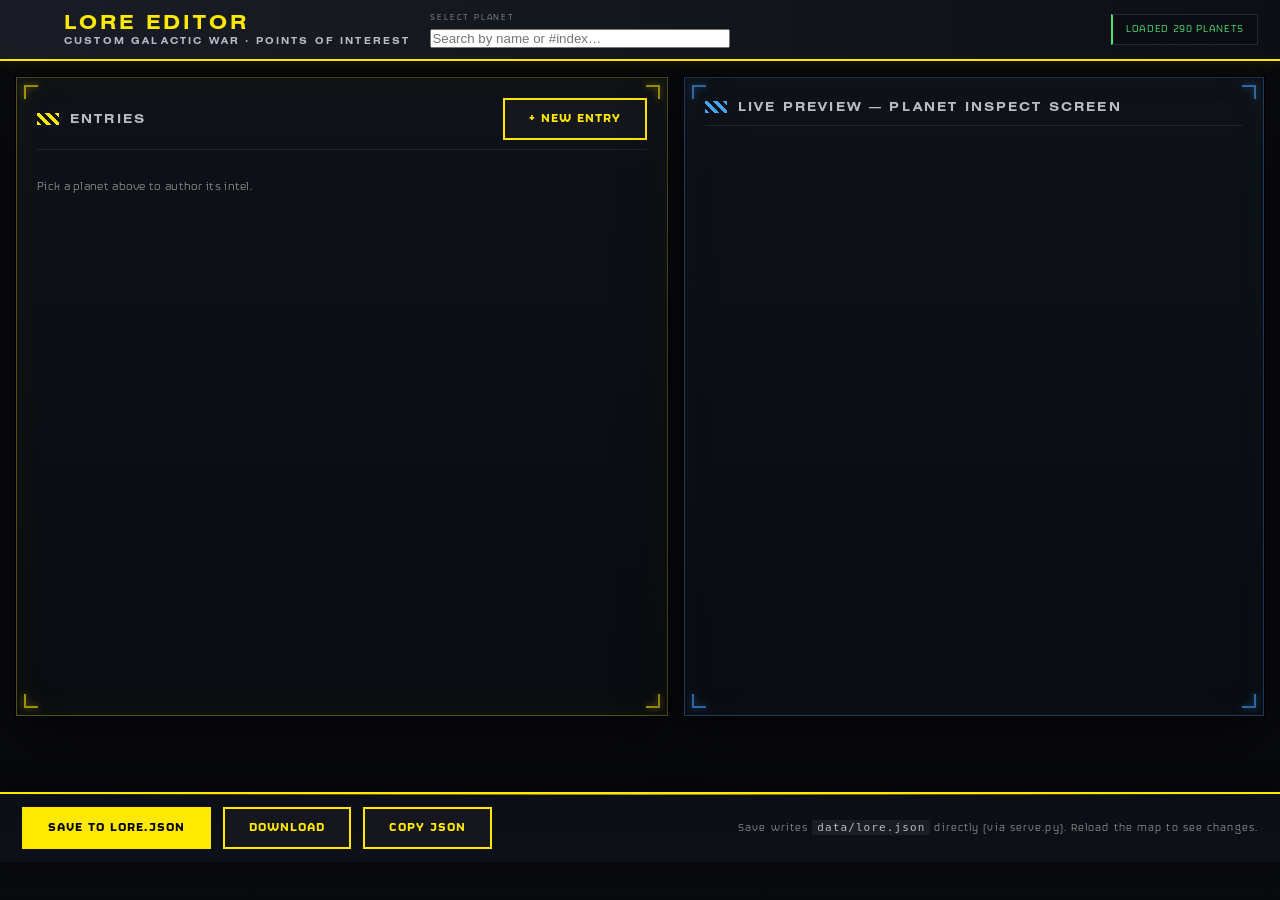
==== lore-editor.html @ cff42ce5 "Custom Galactic War — live map site Static holotable.net map (home + war map), baked from holotable " ====
<!DOCTYPE html>
<html lang="en">
<head>
  <meta charset="UTF-8" />
  <meta name="viewport" content="width=device-width, initial-scale=1.0" />
  <title>CGW Lore Editor</title>
  <link rel="icon" href="img/favicon.png" />
  <!-- the site's stylesheet gives us the keyart backdrop, fonts, CSS variables, .btn styles and
       the .poi card styles, so this tool looks like the rest of WarForge and the live preview is
       1:1 with the real POINTS OF INTEREST section on the map. -->
  <link rel="stylesheet" href="css/styles.css" />
  <style>
    /* ============================================================
       LORE EDITOR — WarForge frosted-glass command console.
       Panels are translucent + backdrop-blurred so the site's keyart
       (body::before, from styles.css) frosts through them. Yellow (--cta)
       is the chrome accent; cyan (--accent) marks the live map preview.
       ============================================================ */
    .le-body { margin: 0; min-height: 100vh; display: flex; flex-direction: column;
      background: transparent;                 /* let the keyart show through for the frost */
      color: var(--text); font-family: var(--font); font-size: 15px;
      text-transform: none; letter-spacing: 0.02em; }
    .le-body .btn { text-transform: uppercase; letter-spacing: 0.08em; cursor: pointer; }
    .le-body ::selection { background: rgba(255,233,0,0.28); }

    /* shared frosted-panel recipe (corner brackets + scanlines via ::before/::after) */
    .le-frost { position: relative;
      background: linear-gradient(180deg, rgba(18,22,29,0.66), rgba(10,13,18,0.74));
      backdrop-filter: blur(15px) saturate(1.15); -webkit-backdrop-filter: blur(15px) saturate(1.15);
      border: 1px solid color-mix(in srgb, var(--br, var(--cta)) 30%, transparent);
      box-shadow: 0 0 0 1px #000, 0 18px 48px rgba(0,0,0,0.6),
                  inset 0 0 36px color-mix(in srgb, var(--br, var(--cta)) 4%, transparent); }
    .le-cnr::before { content: ""; position: absolute; inset: 7px; pointer-events: none; z-index: 4; opacity: 0.6;
      filter: drop-shadow(0 0 3px color-mix(in srgb, var(--br, var(--cta)) 70%, transparent));
      background:
        linear-gradient(var(--br,var(--cta)),var(--br,var(--cta))) 0 0/14px 2px no-repeat,    linear-gradient(var(--br,var(--cta)),var(--br,var(--cta))) 0 0/2px 14px no-repeat,
        linear-gradient(var(--br,var(--cta)),var(--br,var(--cta))) 100% 0/14px 2px no-repeat,  linear-gradient(var(--br,var(--cta)),var(--br,var(--cta))) 100% 0/2px 14px no-repeat,
        linear-gradient(var(--br,var(--cta)),var(--br,var(--cta))) 0 100%/14px 2px no-repeat,  linear-gradient(var(--br,var(--cta)),var(--br,var(--cta))) 0 100%/2px 14px no-repeat,
        linear-gradient(var(--br,var(--cta)),var(--br,var(--cta))) 100% 100%/14px 2px no-repeat,linear-gradient(var(--br,var(--cta)),var(--br,var(--cta))) 100% 100%/2px 14px no-repeat; }
    .le-scan::after { content: ""; position: absolute; inset: 0; pointer-events: none; z-index: 1;
      background: repeating-linear-gradient(0deg, rgba(0,0,0,0.10) 0 1px, transparent 1px 3px);
      mix-blend-mode: multiply; opacity: 0.5; }

    /* ---------- top command bar ---------- */
    .le-top { position: sticky; top: 0; z-index: 30; display: flex; align-items: center; flex-wrap: wrap; gap: 20px;
      padding: 11px 22px;
      background: linear-gradient(90deg, rgba(28,32,40,0.86), rgba(13,18,24,0.84));
      backdrop-filter: blur(16px) saturate(1.2); -webkit-backdrop-filter: blur(16px) saturate(1.2);
      border-bottom: 2px solid var(--cta);
      box-shadow: 0 6px 26px rgba(0,0,0,0.5), 0 0 16px rgba(255,233,0,0.16); }
    .le-mark { display: flex; align-items: center; gap: 12px; }
    .le-mark .skull { width: 30px; height: 30px; flex: none; }
    .le-brand { font-family: var(--head); font-weight: 700; font-size: 19px; letter-spacing: 0.16em;
      color: var(--cta); line-height: 1.05; text-transform: uppercase; }
    .le-brand span { display: block; font-size: 9px; letter-spacing: 0.24em; color: var(--text-dim); font-weight: 400; margin-top: 3px; }
    .le-planet { display: flex; flex-direction: column; gap: 4px; }
    .le-planet > span { font-size: 9px; letter-spacing: 0.2em; color: var(--muted); text-transform: uppercase; }
    .le-planet input { width: 300px; }
    .le-msg { margin-left: auto; font-size: 11px; letter-spacing: 0.06em; color: var(--text-dim); text-transform: uppercase;
      padding: 6px 13px; border: 1px solid rgba(120,140,155,0.22); border-left: 2px solid var(--muted);
      background: rgba(8,12,17,0.5); white-space: nowrap; }
    .le-msg.ok { color: var(--equip); border-left-color: var(--equip); }
    .le-msg.err { color: var(--hd-danger); border-left-color: var(--hd-danger); }

    /* ---------- inputs (frosted dark fields) ---------- */
    .le-body input[type=text], .le-body textarea, .le-body select {
      background: rgba(8,12,17,0.66); border: 1px solid rgba(120,140,155,0.22); color: var(--text);
      padding: 8px 11px; font-family: var(--font); font-size: 13px; text-transform: none; letter-spacing: 0.02em;
      border-radius: 0; box-sizing: border-box; transition: border-color .15s, box-shadow .15s; }
    .le-body input[type=text]:focus, .le-body textarea:focus, .le-body select:focus {
      outline: none; border-color: var(--cta); box-shadow: 0 0 0 1px var(--cta), 0 0 12px rgba(255,233,0,0.22); }
    .le-body textarea { resize: vertical; min-height: 64px; line-height: 1.5; }

    /* ---------- main: two frosted panels ---------- */
    .le-main { flex: 1; display: grid; grid-template-columns: minmax(440px, 1fr) minmax(380px, 580px);
      gap: 16px; padding: 16px; min-height: 0; }
    .le-panel { overflow: hidden; min-height: 0; }
    .le-preview { --br: var(--accent); }          /* the live map preview reads in holographic cyan */
    .le-scroll { height: 100%; overflow: auto; padding: 20px; position: relative; z-index: 2;
      display: flex; flex-direction: column; gap: 18px; scrollbar-width: thin; scrollbar-color: rgba(255,233,0,0.3) transparent; }
    .le-scroll::-webkit-scrollbar { width: 9px; }
    .le-scroll::-webkit-scrollbar-thumb { background: rgba(255,233,0,0.25); }
    .le-preview .le-scroll { scrollbar-color: rgba(70,164,255,0.35) transparent; }
    .le-preview .le-scroll::-webkit-scrollbar-thumb { background: rgba(70,164,255,0.3); }

    /* section headers w/ hazard-stripe tab */
    .le-h { font-family: var(--head); font-size: 12px; letter-spacing: 0.18em; color: var(--text-dim);
      text-transform: uppercase; display: flex; align-items: center; gap: 11px;
      padding-bottom: 9px; border-bottom: 1px solid rgba(120,140,155,0.16); }
    .le-h::before { content: ""; width: 22px; height: 12px; flex: none;
      background: repeating-linear-gradient(45deg, var(--br,var(--cta)) 0 3px, transparent 3px 7px); }
    .le-h .le-h-act { margin-left: auto; }

    /* ---------- entries list ---------- */
    .le-entries { display: flex; flex-direction: column; gap: 12px; }
    #le-list { list-style: none; margin: 0; padding: 0; display: flex; flex-direction: column; gap: 7px; }
    #le-list li { display: flex; align-items: center; gap: 10px; padding: 10px 13px;
      background: rgba(17,22,29,0.6); border: 1px solid rgba(120,140,155,0.16); border-left: 3px solid rgba(120,140,155,0.3);
      cursor: pointer; transition: border-color .14s, background .14s, transform .08s; }
    #le-list li:hover { background: rgba(24,31,40,0.7); border-left-color: var(--cta); transform: translateX(2px); }
    #le-list li.cur { border-color: var(--cta); border-left-width: 3px; background: rgba(34,32,12,0.55);
      box-shadow: inset 0 0 16px rgba(255,233,0,0.06); }
    #le-list li b { flex: 1; font-size: 13px; color: #eaf3fa; white-space: nowrap; overflow: hidden; text-overflow: ellipsis; }
    #le-list li small { font-size: 9px; color: var(--muted); letter-spacing: 0.12em; text-transform: uppercase; }
    .le-del { background: rgba(8,12,17,0.5); border: 1px solid rgba(255,90,90,0.4); color: var(--hd-danger);
      padding: 4px 9px; cursor: pointer; font-size: 10px; letter-spacing: 0.08em; text-transform: uppercase; transition: all .14s; }
    .le-del:hover { background: var(--hd-danger); color: #101010; box-shadow: 0 0 12px rgba(255,90,90,0.4); }
    .le-empty-hint { font-size: 12px; color: var(--muted); text-transform: none; padding: 4px 0; }

    /* ---------- form ---------- */
    .le-form { display: none; flex-direction: column; gap: 16px; }
    .le-form.on { display: flex; }
    .le-grid { display: grid; grid-template-columns: 1fr 1fr; gap: 13px; }
    .le-field { display: flex; flex-direction: column; gap: 5px; min-width: 0; }
    .le-field > label { font-size: 9px; letter-spacing: 0.16em; color: var(--muted); text-transform: uppercase; }
    .le-icon-row { display: flex; align-items: center; gap: 8px; }
    .le-icon-row input { flex: 1; }
    .le-icon-prev { width: 36px; height: 36px; flex: none; border: 1px solid rgba(120,140,155,0.22);
      background: rgba(8,12,17,0.66); object-fit: contain; padding: 5px; }

    /* color swatch palette (replaces the native OS color dialog) */
    .le-swatches { display: flex; gap: 7px; flex-wrap: wrap; align-items: center; }
    .le-sw { width: 25px; height: 25px; flex: none; border: 2px solid rgba(255,255,255,0.16); cursor: pointer;
      padding: 0; border-radius: 0; transition: transform .1s, box-shadow .12s; }
    .le-sw:hover { transform: scale(1.14); }
    .le-sw.on { border-color: #fff; box-shadow: 0 0 0 1px #000, 0 0 9px currentColor; }
    .le-sw-hex { width: 92px !important; text-transform: uppercase; }

    /* ---------- body builder ---------- */
    .le-parts { display: flex; flex-direction: column; gap: 11px; }
    .le-part { border: 1px solid rgba(120,140,155,0.16); border-left: 3px solid var(--cta);
      background: rgba(17,22,29,0.55); padding: 11px; display: flex; flex-direction: column; gap: 8px; }
    .le-part-bar { display: flex; align-items: center; gap: 8px; }
    .le-part-bar .le-ptype { font-size: 9px; letter-spacing: 0.16em; color: var(--cta); font-weight: 700; text-transform: uppercase; }
    .le-part-bar .le-pbtns { margin-left: auto; display: flex; gap: 4px; }
    .le-iconbtn { background: rgba(8,12,17,0.6); border: 1px solid rgba(120,140,155,0.25); color: var(--text-dim);
      width: 27px; height: 25px; cursor: pointer; font-size: 12px; line-height: 1; transition: all .12s; }
    .le-iconbtn:hover { border-color: var(--cta); color: var(--cta); }
    .le-fmt { display: flex; gap: 5px; }
    .le-fmt button { background: rgba(8,12,17,0.6); border: 1px solid rgba(120,140,155,0.25); color: var(--text-dim);
      padding: 3px 10px; cursor: pointer; font-size: 12px; transition: all .12s; }
    .le-fmt button:hover { border-color: var(--cta); color: var(--cta); }
    .le-fmt b, .le-fmt i { font-style: normal; }
    .le-add-row { display: flex; gap: 9px; }
    .le-add-row button { flex: 1; background: rgba(17,22,29,0.4); border: 1px dashed rgba(140,160,175,0.4);
      color: var(--text-dim); padding: 10px; cursor: pointer; font-family: var(--font); font-size: 12px;
      letter-spacing: 0.08em; text-transform: uppercase; transition: all .14s; }
    .le-add-row button:hover { border-color: var(--cta); color: var(--cta); border-style: solid; background: rgba(24,31,40,0.6); }
    .le-tip { font-size: 11px; color: var(--muted); text-transform: none; line-height: 1.6; }
    .le-tip code { color: var(--cta); background: rgba(255,233,0,0.08); padding: 1px 6px; }

    /* ---------- footer ---------- */
    .le-foot { position: sticky; bottom: 0; z-index: 30; display: flex; align-items: center; gap: 12px; padding: 13px 22px;
      background: linear-gradient(0deg, rgba(13,18,24,0.9), rgba(13,18,24,0.78));
      backdrop-filter: blur(16px) saturate(1.2); -webkit-backdrop-filter: blur(16px) saturate(1.2);
      border-top: 2px solid var(--cta); box-shadow: 0 -6px 26px rgba(0,0,0,0.5); }
    .le-foot .le-hint { margin-left: auto; font-size: 11px; color: var(--muted); text-transform: none; }
    .le-foot .le-hint code { color: var(--text-dim); background: rgba(255,255,255,0.06); padding: 1px 5px; }

    /* ---------- toast ---------- */
    .le-toast { position: fixed; left: 50%; bottom: 84px; transform: translateX(-50%) translateY(16px);
      padding: 12px 22px; font-size: 12px; letter-spacing: 0.06em; text-transform: uppercase; color: var(--text);
      background: linear-gradient(180deg, rgba(20,24,31,0.92), rgba(12,15,20,0.94));
      backdrop-filter: blur(14px); -webkit-backdrop-filter: blur(14px);
      border: 1px solid rgba(255,233,0,0.4); border-left: 3px solid var(--cta);
      box-shadow: 0 14px 44px rgba(0,0,0,0.6), 0 0 16px rgba(255,233,0,0.18);
      opacity: 0; pointer-events: none; transition: opacity .25s, transform .25s; z-index: 300; }
    .le-toast.show { opacity: 1; transform: translateX(-50%) translateY(0); }
    .le-toast.ok  { border-left-color: var(--equip);   box-shadow: 0 14px 44px rgba(0,0,0,0.6), 0 0 16px rgba(78,224,119,0.25); }
    .le-toast.err { border-left-color: var(--hd-danger);box-shadow: 0 14px 44px rgba(0,0,0,0.6), 0 0 16px rgba(255,90,90,0.25); }

    /* ---------- link modal (replaces window.prompt) ---------- */
    .le-modal-bk { position: fixed; inset: 0; z-index: 250; display: none; align-items: center; justify-content: center;
      background: rgba(4,7,11,0.62); backdrop-filter: blur(4px); -webkit-backdrop-filter: blur(4px); }
    .le-modal-bk.on { display: flex; }
    .le-modal { position: relative; width: 460px; max-width: 90vw; padding: 24px;
      background: linear-gradient(180deg, rgba(20,25,32,0.94), rgba(11,15,20,0.96));
      backdrop-filter: blur(18px); -webkit-backdrop-filter: blur(18px);
      border: 2px solid color-mix(in srgb, var(--cta) 80%, #fff);
      box-shadow: 0 0 0 1px #000, 0 28px 72px rgba(0,0,0,0.7), 0 0 20px rgba(255,233,0,0.28); }
    .le-modal h3 { font-family: var(--head); font-size: 14px; letter-spacing: 0.16em; color: var(--cta);
      text-transform: uppercase; margin: 0 0 6px; }
    .le-modal p { font-size: 11px; color: var(--muted); text-transform: none; margin: 0 0 16px; }
    .le-modal input { width: 100%; margin-bottom: 18px; }
    .le-modal-btns { display: flex; gap: 10px; justify-content: flex-end; }

    @media (max-width: 900px) {
      .le-main { grid-template-columns: 1fr; }
      .le-planet input { width: 220px; }
      .le-msg { margin-left: 0; }
    }
  </style>
</head>
<body class="le-body">
  <header class="le-top">
    <div class="le-mark">
      <span class="skull" aria-hidden="true"></span>
      <div class="le-brand">LORE EDITOR<span>CUSTOM GALACTIC WAR &middot; POINTS OF INTEREST</span></div>
    </div>
    <label class="le-planet"><span>Select Planet</span>
      <input id="le-planet" list="le-planets" placeholder="Search by name or #index…" autocomplete="off" />
      <datalist id="le-planets"></datalist>
    </label>
    <span id="le-status" class="le-msg">Booting…</span>
  </header>

  <main class="le-main">
    <section class="le-panel le-frost le-cnr le-scan le-edit">
      <div class="le-scroll">
        <div class="le-entries">
          <div class="le-h">Entries <button class="btn le-h-act" id="le-new" disabled>+ New Entry</button></div>
          <ul id="le-list"></ul>
          <div class="le-empty-hint" id="le-pick-hint">Pick a planet above to author its intel.</div>
        </div>

        <form class="le-form" id="le-form" autocomplete="off">
          <div class="le-h">Entry</div>
          <div class="le-grid">
            <div class="le-field"><label>Category</label><input type="text" id="f-category" placeholder="MAJOR POINT OF INTEREST" /></div>
            <div class="le-field"><label>Date (top-right)</label><input type="text" id="f-date" placeholder="29.04.2184" /></div>
          </div>
          <div class="le-field"><label>Title</label><input type="text" id="f-title" placeholder="OBELISK OF MANAGED DEMOCRACY" /></div>
          <div class="le-grid">
            <div class="le-field"><label>Icon</label>
              <div class="le-icon-row">
                <input type="text" id="f-icon" list="le-icons" placeholder="major_order" />
                <img class="le-icon-prev" id="f-icon-prev" alt="" />
              </div>
              <datalist id="le-icons"></datalist>
            </div>
            <div class="le-field"><label>Status Tag</label><input type="text" id="f-status" placeholder="SECURED" /></div>
          </div>
          <div class="le-field"><label>Status Color</label>
            <div class="le-swatches" id="f-swatches">
              <input type="text" class="le-sw-hex" id="f-statuscolor" value="#6fe994" maxlength="9" spellcheck="false" />
            </div>
          </div>

          <div class="le-h">Body</div>
          <div class="le-parts" id="le-parts"></div>
          <div class="le-add-row">
            <button type="button" data-add="text">+ Text</button>
            <button type="button" data-add="image">+ Image</button>
            <button type="button" data-add="quote">+ Quote</button>
          </div>
          <div class="le-tip">Inline markup in text &amp; captions: <code>**bold**</code> &nbsp; <code>*italic*</code> &nbsp; <code>[c=#FFE900]highlight[/c]</code> &nbsp; <code>[link=https://…]label[/link]</code></div>
        </form>
      </div>
    </section>

    <section class="le-panel le-frost le-cnr le-scan le-preview">
      <div class="le-scroll">
        <div class="le-h">Live Preview &mdash; planet inspect screen</div>
        <div class="lore-inner" id="le-prev"></div>
      </div>
    </section>
  </main>

  <footer class="le-foot">
    <button class="btn accent" id="le-save">Save to lore.json</button>
    <button class="btn" id="le-download">Download</button>
    <button class="btn" id="le-copy">Copy JSON</button>
    <span class="le-hint">Save writes <code>data/lore.json</code> directly (via serve.py). Reload the map to see changes.</span>
  </footer>

  <!-- in-page link inserter (replaces window.prompt) -->
  <div class="le-modal-bk" id="le-linkbk" aria-hidden="true">
    <div class="le-modal le-cnr" role="dialog" aria-modal="true" aria-label="Insert link">
      <h3>Insert Link</h3>
      <p>The selected text becomes the link label. Enter the destination URL.</p>
      <input type="text" id="le-linkurl" placeholder="https://…" spellcheck="false" />
      <div class="le-modal-btns">
        <button class="btn ghost" id="le-linkcancel" type="button">Cancel</button>
        <button class="btn accent" id="le-linkins" type="button">Insert</button>
      </div>
    </div>
  </div>

  <div class="le-toast" id="le-toast" role="status" aria-live="polite"></div>

  <script>
  (function () {
    "use strict";
    var $ = function (s) { return document.querySelector(s); };

    /* ---- render functions copied 1:1 from js/map.js so the preview matches the site exactly ---- */
    function esc(s) { return String(s == null ? "" : s).replace(/[&<>"']/g, function (c) { return { "&": "&amp;", "<": "&lt;", ">": "&gt;", '"': "&quot;", "'": "&#39;" }[c]; }); }
    function safeUrl(u) { return /^https?:\/\//i.test(u || "") ? esc(u) : "#"; }
    function safeImg(u) { u = String(u || "").trim(); if (/^https?:\/\//i.test(u)) return esc(u); if (/^(img\/|\.\.?\/|\/)[\w./%\- ]*$/i.test(u)) return esc(u); return ""; }
    function loreInline(str) {
      var s = esc(str);
      s = s.replace(/\[link=([^\]]+)\]([\s\S]*?)\[\/link\]/g, function (m, u, t) { return '<a href="' + safeUrl(u) + '" target="_blank" rel="noopener">' + t + "</a>"; });
      s = s.replace(/\[c=(#[0-9a-fA-F]{3,8})\]([\s\S]*?)\[\/c\]/g, function (m, c, t) { return '<span style="color:' + c + '">' + t + "</span>"; });
      s = s.replace(/\*\*([\s\S]+?)\*\*/g, "<b>$1</b>");
      s = s.replace(/(^|[^*])\*([^*][\s\S]*?)\*/g, "$1<i>$2</i>");
      return s;
    }
    var loreIcon = function (n) { return "img/icons/" + esc(n) + ".png"; };
    function poiPart(b) {
      switch (b && b.type) {
        case "text": return '<p class="poi-p">' + loreInline(b.text) + "</p>";
        case "image": return '<figure class="poi-img"><img src="' + safeImg(b.url) + '" alt="" loading="lazy" onerror="this.closest(\'.poi-img\').classList.add(\'img-fail\')">' + (b.caption ? "<figcaption>" + loreInline(b.caption) + "</figcaption>" : "") + "</figure>";
        case "quote": return '<blockquote class="poi-q">' + loreInline(b.text) + (b.by ? "<cite>" + esc(b.by) + "</cite>" : "") + "</blockquote>";
        default: return "";
      }
    }
    function poiCard(e) {
      var sc = /^#[0-9a-fA-F]{3,8}$/.test(e.statusColor || "") ? e.statusColor : "#ff5a5a";
      var h = '<div class="poi"><div class="poi-head">';
      if (e.icon) h += '<img class="poi-ic" src="' + loreIcon(e.icon) + '" alt="">';
      h += '<div class="poi-htext">';
      if (e.category) h += '<div class="poi-cat">' + esc(e.category) + "</div>";
      h += '<div class="poi-title">' + esc(e.title || "(untitled)") + "</div></div>";
      if (e.date) h += '<div class="poi-date">' + esc(e.date) + "</div>";
      h += "</div>";
      if (e.status) h += '<div class="poi-status" style="color:' + sc + ";border-color:" + sc + '">' + esc(e.status) + "</div>";
      if (Array.isArray(e.body)) h += '<div class="poi-body">' + e.body.map(poiPart).join("") + "</div>";
      return h + "</div>";
    }

    /* ---- state ---- */
    var ICONS = ["major_order", "campaign_high_priority", "campaign_defense", "campaign_liberation", "campaign_recon", "campaign_claim", "campaign_battle_of_super_earth", "invasion", "attacking", "fac_superearth", "fac_terminid", "fac_automaton", "fac_illuminate", "botstronghold", "bugstronghold", "squidstronghold", "region_city", "region_megacity", "region_settlement", "region_town", "region_factory", "fleet", "lock", "players", "tag_predator"];
    /* status-tag swatches (hex + label) — clicking one sets the status color, no native OS dialog */
    var COLORS = [["#6fe994", "Secured"], ["#4EE077", "Liberated"], ["#FFB900", "Warning"], ["#ff5a5a", "Danger / lost"], ["#46a4ff", "Super Earth"], ["#FFE900", "Directive"], ["#CD8AE9", "Illuminate"], ["#b7bbc4", "Neutral"]];
    var PLANETS = [], byName = {}, byIdx = {};
    var LORE = { _format: {} };   // full lore.json object (preserve _format)
    var curIdx = null;            // selected planet index (string)
    var curEntry = null;          // entry being edited (a ref inside LORE[curIdx].poi)

    function planetList() { return (curIdx != null && LORE[curIdx] && LORE[curIdx].poi) || []; }

    /* ---- load ---- */
    function J(u, fb) { return fetch(u, { cache: "no-store" }).then(function (r) { return r.ok ? r.json() : fb; }).catch(function () { return fb; }); }
    Promise.all([J("data/planets.json", []), J("data/lore.json", { _format: {} })]).then(function (res) {
      PLANETS = res[0] || [];
      LORE = res[1] && typeof res[1] === "object" ? res[1] : { _format: {} };
      PLANETS.forEach(function (p) { byName[(p.name || "").toUpperCase()] = p; byIdx[String(p.i)] = p; });
      var dl = $("#le-planets");
      PLANETS.slice().sort(function (a, b) { return (a.name || "").localeCompare(b.name || ""); })
        .forEach(function (p) { var o = document.createElement("option"); o.value = (p.name || ("PLANET " + p.i)) + " (#" + p.i + ")"; dl.appendChild(o); });
      var di = $("#le-icons"); ICONS.forEach(function (n) { var o = document.createElement("option"); o.value = n; di.appendChild(o); });
      buildSwatches();
      msg("Loaded " + PLANETS.length + " planets", "ok");
    });

    function msg(t, cls) { var e = $("#le-status"); e.textContent = t; e.className = "le-msg" + (cls ? " " + cls : ""); }

    var toastT = null;
    function toast(t, cls) {
      var el = $("#le-toast"); el.textContent = t; el.className = "le-toast" + (cls ? " " + cls : "");
      void el.offsetWidth; el.classList.add("show");
      clearTimeout(toastT); toastT = setTimeout(function () { el.classList.remove("show"); }, 3200);
    }

    /* ---- planet selection ---- */
    $("#le-planet").addEventListener("change", function () {
      var v = this.value.trim(); if (!v) return;
      var m = v.match(/#(\d+)\s*\)?\s*$/);
      var p = m ? byIdx[m[1]] : byName[v.toUpperCase()];
      if (!p) { msg("No planet matches “" + v + "”", "err"); return; }
      selectPlanet(String(p.i));
    });
    function selectPlanet(idx) {
      curIdx = idx; curEntry = null;
      $("#le-new").disabled = false;
      $("#le-pick-hint").style.display = "none";
      $("#le-form").classList.remove("on");
      var p = byIdx[idx];
      msg((p ? p.name : "PLANET") + "  #" + idx + "  —  " + planetList().length + " entry(s)", "");
      refreshList(); refreshPreview();
    }

    /* ---- entries list ---- */
    function refreshList() {
      var ul = $("#le-list"); ul.innerHTML = "";
      var list = planetList();
      if (!list.length) { ul.innerHTML = '<div class="le-empty-hint">No entries yet. Click <b>+ New Entry</b>.</div>'; return; }
      list.forEach(function (e, i) {
        var li = document.createElement("li");
        if (e === curEntry) li.className = "cur";
        li.innerHTML = '<b>' + esc(e.title || "(untitled)") + "</b><small>" + esc(e.category || "") + "</small>";
        var del = document.createElement("button"); del.className = "le-del"; del.textContent = "Delete";
        del.addEventListener("click", function (ev) { ev.stopPropagation(); list.splice(i, 1); if (curEntry === e) { curEntry = null; $("#le-form").classList.remove("on"); } refreshList(); refreshPreview(); });
        li.addEventListener("click", function () { editEntry(e); });
        li.appendChild(del); ul.appendChild(li);
      });
    }

    $("#le-new").addEventListener("click", function () {
      if (curIdx == null) return;
      if (!LORE[curIdx]) LORE[curIdx] = { poi: [] };
      if (!LORE[curIdx].poi) LORE[curIdx].poi = [];
      var e = { category: "", title: "", icon: "", date: "", status: "", statusColor: "#6fe994", body: [{ type: "text", text: "" }] };
      LORE[curIdx].poi.push(e); editEntry(e);
    });

    /* ---- form <-> entry ---- */
    function editEntry(e) {
      curEntry = e;
      $("#le-form").classList.add("on");
      $("#f-category").value = e.category || "";
      $("#f-title").value = e.title || "";
      $("#f-icon").value = e.icon || "";
      $("#f-date").value = e.date || "";
      $("#f-status").value = e.status || "";
      var col = /^#[0-9a-fA-F]{3,8}$/.test(e.statusColor || "") ? e.statusColor : "#6fe994";
      $("#f-statuscolor").value = col; syncSwatch(col);
      iconPrev();
      if (!Array.isArray(e.body)) e.body = [];
      renderParts();
      refreshList(); refreshPreview();
    }
    function bindField(id, key) {
      $(id).addEventListener("input", function () { if (!curEntry) return; curEntry[key] = this.value; refreshList(); refreshPreview(); });
    }
    bindField("#f-category", "category"); bindField("#f-title", "title"); bindField("#f-date", "date"); bindField("#f-status", "status");
    $("#f-icon").addEventListener("input", function () { if (!curEntry) return; curEntry.icon = this.value.trim(); iconPrev(); refreshPreview(); });
    function iconPrev() { var v = $("#f-icon").value.trim(); var im = $("#f-icon-prev"); if (v) { im.src = "img/icons/" + v + ".png"; im.style.visibility = "visible"; } else { im.removeAttribute("src"); im.style.visibility = "hidden"; } }

    /* ---- status color: swatch palette + hex field (no native color dialog) ---- */
    function buildSwatches() {
      var wrap = $("#f-swatches"), hex = $("#f-statuscolor");
      COLORS.forEach(function (c) {
        var b = document.createElement("button"); b.type = "button"; b.className = "le-sw";
        b.style.background = c[0]; b.style.color = c[0]; b.title = c[1] + " (" + c[0] + ")";
        b.setAttribute("data-c", c[0].toLowerCase());
        b.addEventListener("click", function () { setColor(c[0]); });
        wrap.insertBefore(b, hex);                 // chips first, hex field last
      });
      hex.addEventListener("input", function () {
        var v = this.value.trim(); if (curEntry) curEntry.statusColor = v; syncSwatch(v); refreshPreview();
      });
    }
    function setColor(c) { $("#f-statuscolor").value = c; if (curEntry) curEntry.statusColor = c; syncSwatch(c); refreshPreview(); }
    function syncSwatch(c) { c = (c || "").toLowerCase(); Array.prototype.forEach.call(document.querySelectorAll("#f-swatches .le-sw"), function (s) { s.classList.toggle("on", s.getAttribute("data-c") === c); }); }

    /* ---- body parts ---- */
    function renderParts() {
      var wrap = $("#le-parts"); wrap.innerHTML = "";
      if (!curEntry) return;
      curEntry.body.forEach(function (b, i) { wrap.appendChild(partRow(b, i)); });
    }
    function partRow(b, i) {
      var row = document.createElement("div"); row.className = "le-part";
      var bar = document.createElement("div"); bar.className = "le-part-bar";
      bar.innerHTML = '<span class="le-ptype">' + b.type.toUpperCase() + "</span>";
      var btns = document.createElement("div"); btns.className = "le-pbtns";
      btns.appendChild(iconBtn("↑", function () { move(i, -1); }));
      btns.appendChild(iconBtn("↓", function () { move(i, 1); }));
      var del = iconBtn("✕", function () { curEntry.body.splice(i, 1); renderParts(); refreshPreview(); }); del.style.borderColor = "rgba(255,90,90,0.4)"; del.style.color = "#ff7676";
      btns.appendChild(del); bar.appendChild(btns); row.appendChild(bar);

      if (b.type === "text" || b.type === "quote") {
        row.appendChild(fmtToolbar(function () { return ta; }));
        var ta = document.createElement("textarea"); ta.value = b.text || ""; ta.placeholder = b.type === "quote" ? "A memorable line." : "Body copy…";
        ta.addEventListener("input", function () { b.text = this.value; refreshPreview(); }); row.appendChild(ta);
        if (b.type === "quote") { var by = mkInput(b.by || "", "Attribution (optional)"); by.addEventListener("input", function () { b.by = this.value; refreshPreview(); }); row.appendChild(by); }
      } else if (b.type === "image") {
        var url = mkInput(b.url || "", "https://image-url.jpg"); url.addEventListener("input", function () { b.url = this.value.trim(); refreshPreview(); }); row.appendChild(url);
        var cap = mkInput(b.caption || "", "Caption (optional)"); cap.addEventListener("input", function () { b.caption = this.value; refreshPreview(); }); row.appendChild(cap);
      }
      return row;
    }
    function mkInput(val, ph) { var inp = document.createElement("input"); inp.type = "text"; inp.value = val; inp.placeholder = ph; return inp; }
    function iconBtn(txt, fn) { var b = document.createElement("button"); b.type = "button"; b.className = "le-iconbtn"; b.textContent = txt; b.addEventListener("click", fn); return b; }
    function move(i, d) { var j = i + d; var arr = curEntry.body; if (j < 0 || j >= arr.length) return; var t = arr[i]; arr[i] = arr[j]; arr[j] = t; renderParts(); refreshPreview(); }
    function fmtToolbar(getTa) {
      var bar = document.createElement("div"); bar.className = "le-fmt";
      function btn(label, before, after, kind) {
        var b = document.createElement("button"); b.type = "button"; b.innerHTML = label;
        b.addEventListener("click", function () { wrapSel(getTa(), before, after, kind); });
        return b;
      }
      bar.appendChild(btn("<b>B</b>", "**", "**"));
      bar.appendChild(btn("<i>I</i>", "*", "*"));
      bar.appendChild(btn("<span style='color:#FFE900'>C</span>", "[c=#FFE900]", "[/c]"));
      bar.appendChild(btn("Link", "[link=URL]", "[/link]", "link"));
      return bar;
    }
    function wrapSel(ta, before, after, kind) {
      var s = ta.selectionStart, e = ta.selectionEnd, val = ta.value, sel = val.slice(s, e) || (kind === "link" ? "label" : "text");
      function apply(bef) {
        ta.value = val.slice(0, s) + bef + sel + after + val.slice(e);
        ta.dispatchEvent(new Event("input"));
        ta.focus(); ta.selectionStart = s + bef.length; ta.selectionEnd = s + bef.length + sel.length;
      }
      if (kind === "link") { linkModal().then(function (u) { if (u) apply("[link=" + u + "]"); }); return; }
      apply(before);
    }
    Array.prototype.forEach.call(document.querySelectorAll(".le-add-row button"), function (b) {
      b.addEventListener("click", function () {
        if (!curEntry) return;
        var t = b.getAttribute("data-add");
        curEntry.body.push(t === "image" ? { type: "image", url: "", caption: "" } : t === "quote" ? { type: "quote", text: "", by: "" } : { type: "text", text: "" });
        renderParts(); refreshPreview();
      });
    });

    /* ---- link modal (replaces window.prompt) ---- */
    function linkModal() {
      return new Promise(function (resolve) {
        var bk = $("#le-linkbk"), inp = $("#le-linkurl");
        inp.value = "https://"; bk.classList.add("on");
        setTimeout(function () { inp.focus(); inp.select(); }, 30);
        function done(val) { bk.classList.remove("on"); cleanup(); resolve(val); }
        function ins() { var u = inp.value.trim(); done(u && u !== "https://" ? u : null); }
        function cancel() { done(null); }
        function key(ev) { if (ev.key === "Enter") { ev.preventDefault(); ins(); } else if (ev.key === "Escape") { cancel(); } }
        function bkClick(ev) { if (ev.target === bk) cancel(); }
        function cleanup() { $("#le-linkins").removeEventListener("click", ins); $("#le-linkcancel").removeEventListener("click", cancel); inp.removeEventListener("keydown", key); bk.removeEventListener("click", bkClick); }
        $("#le-linkins").addEventListener("click", ins); $("#le-linkcancel").addEventListener("click", cancel); inp.addEventListener("keydown", key); bk.addEventListener("click", bkClick);
      });
    }

    /* ---- preview (all entries for the planet, like the real POI section) ---- */
    function refreshPreview() {
      var box = $("#le-prev"), list = planetList();
      if (!list.length) { box.innerHTML = '<div class="lore-empty">No points of interest on record for this world.</div>'; return; }
      box.innerHTML = list.map(poiCard).join("");
    }

    /* ---- save / export ---- */
    function cleanLore() {
      var out = {}; if (LORE._format) out._format = LORE._format;
      Object.keys(LORE).forEach(function (k) {
        if (k === "_format") return;
        var e = LORE[k]; if (e && e.poi && e.poi.length) out[k] = { poi: e.poi };
      });
      return out;
    }
    $("#le-save").addEventListener("click", function () {
      var body = JSON.stringify(cleanLore(), null, 2);
      fetch("/save/lore.json", { method: "POST", body: body }).then(function (r) {
        if (r.ok) toast("Saved to data/lore.json — reload the map", "ok"); else r.text().then(function (t) { toast("Save failed: " + t + " — use Download", "err"); });
      }).catch(function () { toast("Save endpoint unavailable — use Download (are you serving via serve.py?)", "err"); });
    });
    $("#le-download").addEventListener("click", function () {
      var blob = new Blob([JSON.stringify(cleanLore(), null, 2)], { type: "application/json" });
      var a = document.createElement("a"); a.href = URL.createObjectURL(blob); a.download = "lore.json"; a.click();
      setTimeout(function () { URL.revokeObjectURL(a.href); }, 1000); toast("Downloaded — move it to data/lore.json", "");
    });
    $("#le-copy").addEventListener("click", function () {
      var t = JSON.stringify(cleanLore(), null, 2);
      (navigator.clipboard ? navigator.clipboard.writeText(t) : Promise.reject()).then(function () { toast("Copied JSON to clipboard", "ok"); }).catch(function () { toast("Copy failed — use Download", "err"); });
    });
  })();
  </script>
</body>
</html>
---- css/styles.css ----
@font-face {
  font-family: 'FS Sinclair';
  src: url('../fonts/FS Sinclair Regular.otf') format('opentype');
  font-weight: 400; font-style: normal; font-display: swap;
}
@font-face {
  font-family: 'FS Sinclair';
  src: url('../fonts/FS Sinclair Medium.otf') format('opentype');
  font-weight: 500; font-style: normal; font-display: swap;
}
@font-face {
  font-family: 'FS Sinclair';
  src: url('../fonts/FS Sinclair Bold.otf') format('opentype');
  font-weight: 700; font-style: normal; font-display: swap;
}
@font-face {
  font-family: 'FS Sinclair';
  src: url('../fonts/FS Sinclair Bold Italic.otf') format('opentype');
  font-weight: 700; font-style: italic; font-display: swap;
}

@font-face {
  font-family: 'Swiss 721 Extended';
  src: url('../fonts/Swiss 721 Extended Bold.otf') format('opentype');
  font-weight: 700; font-style: normal; font-display: swap;
}

:root {

  --ink:       #14161c;
  --ink-2:     #0e1015;
  --hd-panel:  #1c1e26;
  --hd-panel2: #2b303b;
  --steel:     #33373f;
  --cta:       #FFE900;
  --equip:     #4EE077;
  --locked:    #AF4141;
  --hd-danger: #ff5a5a;
  --white:     #ffffff;
  --text:      #e9eaee;
  --text-dim:  #b7bbc4;
  --muted:     #8c8c8c;

  --f-superearth: #46a4ff;
  --f-terminid:   #FFB900;
  --f-automaton:  #FF7171;
  --f-illuminate: #CD8AE9;

  --accent:    #46a4ff;
  --accent-dim:#0a3744;
  --panel:     #020609;
  --panel-2:   #07131a;
  --grid:      #0a1f2b;
  --se-green:  #5fff8f;
  --amber:     #ffb900;
  --danger:    #ff5a5a;

  --hairline: 1px solid var(--steel);
  --font: 'FS Sinclair', 'Consolas', monospace;
  --head: 'Swiss 721 Extended', 'FS Sinclair', sans-serif;

  --notch: polygon(7px 0, 100% 0, 100% calc(100% - 7px), calc(100% - 7px) 100%, 0 100%, 0 7px);
}

* { box-sizing: border-box; margin: 0; padding: 0; }

html { scroll-behavior: smooth; }

body {
  background-color: #0b0c10;
  color: var(--text);
  font-family: var(--font);
  font-size: 15px;
  line-height: 1.5;
  text-transform: uppercase;
  letter-spacing: 0.04em;
  min-height: 100vh;
  overflow-x: hidden;
}

body::before {
  content: ""; position: fixed; inset: 0; z-index: -2; pointer-events: none;
  background: #0b0c10 url('../img/keyart.png') center top / cover no-repeat;
}
body::after {
  content: ""; position: fixed; inset: 0; z-index: -1; pointer-events: none;
  background:
    linear-gradient(180deg, rgba(9,10,14,0.52) 0%, rgba(9,10,14,0.80) 38%, rgba(9,10,14,0.93) 66%, rgba(9,10,14,0.97) 100%),
    radial-gradient(ellipse 130% 70% at 50% 110%, rgba(9,10,14,0.55), transparent 60%);
}

a { color: var(--cta); text-decoration: none; }

.topbar {
  position: sticky; top: 0; z-index: 50;
  display: flex; align-items: center; gap: 18px;
  padding: 10px 22px;
  background: var(--ink-2);
  border-bottom: 2px solid var(--white);
}
.topbar .mark {
  display: flex; align-items: center; gap: 13px;
  font-family: var(--head); font-weight: 700; font-size: 19px; letter-spacing: 0.14em;
  color: var(--white);
}

.topbar .mark .skull {
  width: 36px; height: 36px; flex: none; padding: 6px;
  border: 1px solid var(--steel);
  background: #16181e;
}
.topbar .mark .skull::after {
  content: ""; display: block; width: 100%; height: 100%;
  background: var(--white);
  -webkit-mask: url('../img/skull.png') center / contain no-repeat;
  mask: url('../img/skull.png') center / contain no-repeat;
}
.topbar nav {
  display: flex; gap: 2px; margin-left: 26px;
}
.topbar nav a {
  padding: 8px 15px;
  color: var(--muted);
  font-size: 12.5px; font-weight: 700; letter-spacing: 0.1em;
  border-bottom: 2px solid transparent;
  transition: color .12s, border-color .12s;
}
.topbar nav a:hover { color: var(--cta); border-bottom-color: var(--cta); }
.topbar .status {
  margin-left: auto;
  display: flex; align-items: center; gap: 18px;
  font-size: 12px; color: var(--muted);
}
.topbar .status b { color: var(--cta); }
.live-dot {
  display: inline-flex; align-items: center; gap: 7px; color: var(--equip);
}
.live-dot::before {
  content: ""; width: 9px; height: 9px;
  background: var(--equip);
  animation: pulse 1.4s ease-in-out infinite;
}
@keyframes pulse { 0%,100%{opacity:1} 50%{opacity:.25} }

.wrap { max-width: 1240px; margin: 0 auto; padding: 30px 22px 80px; }
.section { margin-top: 46px; }

.panel {
  background: linear-gradient(180deg, #23262f, #191b22);
  border: 1px solid var(--steel);
  box-shadow: inset 0 1px 0 rgba(255,255,255,0.05);
  position: relative;
}

.section-head {
  display: flex; align-items: center; gap: 12px; flex-wrap: wrap;
  margin-bottom: 18px;
}

.section-head::before {
  content: ""; flex: none; width: 24px; height: 15px;
  background: url("data:image/svg+xml,%3Csvg xmlns='http://www.w3.org/2000/svg' width='7' height='7'%3E%3Cpath d='M0 7 L7 0 M-2 2 L2 -2 M5 9 L9 5' stroke='%23FFE900' stroke-width='2'/%3E%3C/svg%3E") repeat;
  background-size: 7px 7px;
}
.section-head h2 {
  font-family: var(--head); font-size: 17px; font-weight: 700;
  letter-spacing: 0.12em; color: var(--cta);
}
.section-head .tag { font-size: 11px; color: var(--muted); letter-spacing: 0.16em; }
.section-head .rule { flex: 1; height: 2px; background: var(--steel); }

.hero {
  display: grid; grid-template-columns: 1.4fr 1fr; gap: 0;
  position: relative;
  background: linear-gradient(165deg, #15171e 0%, #0e0f13 75%);
  border: 1px solid var(--steel); border-top: 3px solid var(--cta);
  box-shadow: 0 12px 34px rgba(0,0,0,0.5);
}

.hero::before {
  content: ""; position: absolute; inset: 9px; pointer-events: none; z-index: 1;
  border: 1px dashed rgba(255,255,255,0.15);
}
.hero .left, .hero .right { position: relative; z-index: 2; }
.hero .left { padding: 34px 38px; }
.hero .eyebrow {
  font-size: 12px; letter-spacing: 0.28em; color: var(--cta);
  display: flex; align-items: center; gap: 10px;
}
.hero .eyebrow::before { content: ""; width: 26px; height: 2px; background: var(--cta); }
.hero h1 {
  font-family: var(--head); font-size: 36px; line-height: 1.1; font-weight: 700;
  margin: 16px 0 12px; letter-spacing: 0.01em; color: var(--white);
}
.hero h1 em { color: var(--cta); font-style: normal; }
.hero p {
  color: var(--text-dim); font-weight: 500; max-width: 52ch;
  text-transform: none; letter-spacing: 0.01em; font-size: 14px; line-height: 1.6;
}
.hero .cta { margin-top: 24px; display: flex; gap: 12px; flex-wrap: wrap; }

.hero .right {
  border-left: 1px solid var(--steel);
  padding: 30px;
  display: flex; flex-direction: column; justify-content: center;
  background: var(--ink-2);
}
.hero .reward-row {
  display: flex; justify-content: space-between; align-items: center;
  padding: 12px 0; border-bottom: 1px solid var(--steel);
  font-size: 13px; color: var(--text-dim);
}
.hero .reward-row:last-child { border-bottom: none; }
.hero .reward-row b { color: var(--cta); font-size: 15px; }
.countdown { margin-top: 12px; text-align: center; }
.countdown .label { font-size: 11px; color: var(--muted); letter-spacing: 0.2em; }
.countdown .time {
  font-family: var(--head); font-size: 32px; font-weight: 700; color: var(--cta);
  letter-spacing: 0.06em;
}

.btn {
  font-family: var(--font);
  text-transform: uppercase; letter-spacing: 0.1em;
  font-size: 13px; font-weight: 700;
  padding: 11px 24px; cursor: pointer;
  background-color: #15171d; color: var(--cta);
  border: 2px solid var(--cta);
  transition: background-color .12s, color .12s, box-shadow .12s;
}
.btn:hover { background-color: var(--cta); color: #000; box-shadow: 0 0 18px rgba(255,233,0,0.5); }
.btn.accent { background-color: var(--cta); color: #000; }
.btn.accent:hover { box-shadow: 0 0 22px rgba(255,233,0,0.6); }
.btn.ghost { background-color: #15171d; color: #d7dade; border-color: var(--muted); }
.btn.ghost:hover { background-color: #d7dade; border-color: #d7dade; color: #000; box-shadow: 0 0 16px rgba(215,218,222,0.35); }
.btn.danger { background-color: #15171d; color: var(--hd-danger); border-color: var(--hd-danger); }
.btn.danger:hover { background-color: var(--hd-danger); color: #000; box-shadow: 0 0 18px rgba(255,90,90,0.5); }

.btn.discord { display: inline-flex; align-items: center; gap: 9px; text-decoration: none;
  background-color: #5865F2; color: #fff; border-color: #5865F2; }
.btn.discord:hover { background-color: #4752c4; border-color: #4752c4; color: #fff; box-shadow: 0 0 18px rgba(88,101,242,0.55); }
.btn .btn-ic { width: 19px; height: 19px; object-fit: contain; display: block; }

#download-btn { display: inline-flex; align-items: center; gap: 9px; text-decoration: none; }
.btn-skull { width: 19px; height: 19px; flex: none; background: #000;
  -webkit-mask: url('../img/skull.png') center / contain no-repeat; mask: url('../img/skull.png') center / contain no-repeat; }

.stat-grid {
  display: grid; grid-template-columns: repeat(4, 1fr); gap: 14px;
}
.stat {
  background: linear-gradient(180deg, #181a20, #101216);
  border: 1px solid var(--steel);
  padding: 18px; position: relative; overflow: hidden;
  transition: border-color .12s;
}
.stat:hover { border-color: var(--muted); }

.stat::before {
  content: ""; position: absolute; inset: 0; pointer-events: none; opacity: 0.6;
  background: repeating-linear-gradient(135deg, rgba(70,164,255,0.05) 0 1px, transparent 1px 9px);
}
.stat > * { position: relative; }
.stat::after {
  content: ""; position: absolute; left: 0; bottom: 0; height: 3px; width: 100%;
  background: var(--cta); opacity: 0.9;
}
.stat .k { font-size: 11.5px; color: var(--muted); letter-spacing: 0.14em; }
.stat .v {
  font-family: var(--head); font-size: 38px; font-weight: 700; color: var(--white);
  margin-top: 8px; line-height: 1;
}
.stat .v.green { color: var(--equip); }
.stat .v.amber { color: var(--cta); }
.stat .v.red   { color: var(--f-automaton); }
.stat .sub { font-size: 11px; color: var(--muted); margin-top: 8px; }
.stat .sub .up { color: var(--equip); }
.stat .sub .down { color: var(--hd-danger); }

.map-layout { display: grid; grid-template-columns: 320px 1fr; gap: 18px; }

.globe-card {
  border: var(--hairline); background: radial-gradient(circle at 50% 40%, #061018, var(--panel) 70%);
  padding: 24px; display: flex; flex-direction: column; align-items: center;
}

.planet {
  width: 200px; height: 200px; border-radius: 50%;
  position: relative;
  background:
    radial-gradient(circle at 35% 30%, #1d6b78 0%, #0a3744 38%, #051b22 70%, #02080b 100%);
  box-shadow:
    inset -28px -22px 60px rgba(0,0,0,0.85),
    inset 18px 14px 40px rgba(70,164,255,0.18),
    0 0 4px rgba(70,164,255,0.6),
    0 0 34px rgba(70,164,255,0.35);
  overflow: hidden;
  animation: float 6s ease-in-out infinite;
}
@keyframes float { 0%,100%{transform:translateY(0)} 50%{transform:translateY(-8px)} }

.planet::before {
  content: ""; position: absolute; inset: -10% -50%;
  background:
    radial-gradient(ellipse 60% 18% at 30% 42%, rgba(180,235,255,0.22), transparent 60%),
    radial-gradient(ellipse 50% 14% at 70% 60%, rgba(120,210,235,0.18), transparent 60%);
  animation: drift 18s linear infinite;
}
@keyframes drift { from{transform:translateX(0)} to{transform:translateX(33%)} }

.planet::after {
  content: ""; position: absolute; inset: 0; border-radius: 50%;
  box-shadow: inset 0 0 24px 4px rgba(70,164,255,0.25);
}
.globe-card .pname {
  margin-top: 22px; font-size: 19px; font-weight: 700; color: var(--accent);
  text-shadow: 0 0 12px rgba(70,164,255,0.4);
}
.globe-card .pmeta { font-size: 11.5px; color: var(--text-dim); margin-top: 4px; }
.globe-card .readout {
  margin-top: 18px; width: 100%; font-size: 11.5px; color: var(--text-dim);
}
.globe-card .readout div {
  display: flex; justify-content: space-between; padding: 5px 0;
  border-bottom: 1px solid var(--grid);
}
.globe-card .readout b { color: var(--text); }

.sector-grid {
  display: grid; grid-template-columns: repeat(3, 1fr); gap: 12px;
  align-content: start;
}
.planet-card {
  background: var(--panel); border: var(--hairline);
  padding: 14px; cursor: pointer; position: relative;
  transition: all .12s;
  --fac: var(--accent);
  border-left: 3px solid var(--fac);
}
.planet-card:hover { border-color: var(--accent); transform: translateY(-2px); box-shadow: 0 6px 20px rgba(0,0,0,0.5); }
.planet-card.active { border-color: var(--accent); box-shadow: 0 0 0 1px var(--accent), 0 0 22px rgba(70,164,255,0.25); }
.planet-card .pc-top { display: flex; justify-content: space-between; align-items: center; }
.planet-card .pc-name { font-size: 14px; font-weight: 700; color: var(--text); }
.planet-card .fac-tag {
  font-size: 9.5px; padding: 2px 7px; letter-spacing: 0.12em;
  border: 1px solid var(--fac); color: var(--fac);
}
.planet-card .pc-biome { font-size: 10.5px; color: var(--muted); margin: 6px 0 10px; }

.bar {
  height: 9px; position: relative; overflow: hidden;
  background-color: #0b0d12;
  background-image: repeating-linear-gradient(90deg, rgba(255,255,255,0.045) 0 1px, transparent 1px 6px);
  border: 1px solid var(--steel);
}
.bar > span {
  position: absolute; left: 0; top: 0; bottom: 0;
  background-color: var(--fac);
  background-image: repeating-linear-gradient(45deg, rgba(0,0,0,0.22) 0 3px, transparent 3px 8px);
  box-shadow: 2px 0 0 color-mix(in srgb, var(--fac) 55%, #fff);
}
.planet-card .pc-pct { display: flex; justify-content: space-between; font-size: 10.5px; color: var(--text-dim); margin-top: 6px; }
.planet-card .pc-pct b { color: var(--fac); }

.f-superearth { --fac: var(--f-superearth); }
.f-terminid   { --fac: var(--f-terminid); }
.f-automaton  { --fac: var(--f-automaton); }
.f-illuminate { --fac: var(--f-illuminate); }

.two-col { display: grid; grid-template-columns: 1.3fr 1fr; gap: 18px; }

.feed { border: 1px solid var(--steel); background: #111318; }
.dispatch {
  display: grid; grid-template-columns: 96px 1fr; gap: 14px;
  padding: 14px 18px; border-bottom: 1px solid var(--steel);
  border-left: 3px solid var(--fac);
}
.dispatch:last-child { border-bottom: none; }
.dispatch .when { font-size: 11px; color: var(--muted); }
.dispatch .when .src { display: block; color: var(--cta); margin-top: 4px; font-size: 10px; }
.dispatch .body .dh { font-size: 13.5px; font-weight: 700; color: var(--white); }
.dispatch .body p { text-transform: none; letter-spacing: 0; color: var(--text-dim); font-size: 13px; margin-top: 4px; font-weight: 500; }
.dispatch .body .ftag { font-size: 9.5px; padding: 1px 7px; border: 1px solid var(--fac); color: var(--fac); margin-top: 8px; display: inline-block; }

.ticker {
  margin-top: 46px;
  border-top: 2px solid var(--cta); border-bottom: 1px solid var(--steel);
  background: var(--ink-2);
  overflow: hidden; white-space: nowrap;
  display: flex; align-items: center;
}
.ticker .tlabel {
  flex: none; background: var(--cta); color: #000;
  font-weight: 700; font-size: 12px; padding: 9px 16px; letter-spacing: 0.16em;
}
.ticker .track {
  display: inline-flex; gap: 48px; padding-left: 48px;
  animation: marquee 38s linear infinite;
  font-size: 12.5px; color: var(--text-dim);
}
.ticker .track span b { color: var(--cta); }
@keyframes marquee { from { transform: translateX(0); } to { transform: translateX(-50%); } }

footer {
  margin-top: 60px; border-top: 1px solid var(--steel);
  padding: 26px 22px; text-align: center; color: var(--muted);
  font-size: 11px; letter-spacing: 0.1em;
}
footer b { color: var(--text-dim); }
.foot-links { display: flex; gap: 20px; justify-content: center; flex-wrap: wrap; margin-bottom: 10px; }
.foot-links a { color: var(--accent); text-decoration: none; font-weight: 700; letter-spacing: 0.08em; }
.foot-links a:hover { color: var(--cta); }

.map-hud {
  display: flex; flex-wrap: wrap; align-items: center; gap: 10px 22px;
  padding: 12px 16px; margin-bottom: 0;
  background: var(--panel);
  border: var(--hairline);
  font-size: 11.5px; color: var(--text-dim);
}

.mf-head, .mo-head {
  background-image: repeating-linear-gradient(135deg, rgba(255,255,255,0.05) 0 1px, transparent 1px 8px);
  padding-bottom: 7px; border-bottom: 1px solid rgba(180,210,235,0.12);
}
.map-hud .mh { display: flex; align-items: center; gap: 8px; color: var(--accent); }
.map-hud .mh.green { color: var(--se-green); }
.map-hud .mh.amber { color: var(--amber); }
.map-hud .mh-ic { width: 17px; height: 17px; flex: none; background: currentColor;
  -webkit-mask: var(--icon) center / contain no-repeat; mask: var(--icon) center / contain no-repeat;
  filter: drop-shadow(0 0 3px currentColor); }
.map-hud .mh-k { color: var(--muted); font-size: 10.5px; letter-spacing: 0.13em; }
.map-hud .mh b { color: currentColor; font-size: 14px; font-weight: 700; }
.map-hud .mh-div { width: 1px; align-self: center; height: 18px; background: linear-gradient(180deg, transparent, rgba(120,150,170,0.32), transparent); }
.map-hud .snap-cell { margin-left: auto; color: var(--muted); }
.map-hud .snap { color: var(--muted); letter-spacing: 0.04em; }

.galaxy-wrap {
  position: relative; width: 100%; height: 640px;
  border: 2px solid var(--accent); background:
     radial-gradient(circle at 50% 45%, #06141d 0%, #02080c 70%, #01060a 100%);
  overflow: hidden;
  box-shadow: 0 0 40px rgba(70,164,255,0.12) inset;
}

.view[data-view="war"] .hero,
.view[data-view="war"] #status,
.view[data-view="war"] #galaxy > .section-head { display: none; }
body.on-war #views { max-width: none; margin: 0; padding: 0; }
body.on-war { padding-bottom: 0; }
body.on-war .ticker, body.on-war footer { display: none; }
.view[data-view="war"].is-active { display: flex; flex-direction: column; height: calc(100vh - var(--hdr-h, 54px)); }
.view[data-view="war"] #galaxy { margin: 0; flex: 1; min-height: 0; display: flex; flex-direction: column; }
.view[data-view="war"] .galaxy-wrap { flex: 1; min-height: 0; height: auto; }

.galaxy-wrap::after {
  content: ""; position: absolute; inset: 0; pointer-events: none; z-index: 6;
  background: repeating-linear-gradient(0deg, rgba(0,0,0,0.16) 0 1px, transparent 1px 3px);
  mix-blend-mode: multiply;
}
#galaxy-map { display: block; width: 100%; height: 100%; cursor: grab; touch-action: none; }
#galaxy-map.dragging { cursor: grabbing; }
#galaxy-map text { pointer-events: none; }

.g-sector { opacity: 0.14; }
.g-sector.se { opacity: 0.05; }
.g-sector-border { fill: none; stroke-width: 1.2; vector-effect: non-scaling-stroke; opacity: 0.4; }
.g-faction-label {
  font-family: var(--font); font-weight: 700; letter-spacing: 0.22em;
  opacity: 0.16; text-transform: uppercase; pointer-events: none;
  paint-order: stroke; stroke: #000; stroke-width: 0.5px;
}
.g-ring { fill: none; stroke: rgba(70,164,255,0.10); stroke-width: 1; stroke-dasharray: 4 6; vector-effect: non-scaling-stroke; }
.g-radial { stroke: rgba(70,164,255,0.07); stroke-width: 1; vector-effect: non-scaling-stroke; }
.g-link { stroke: rgba(70,164,255,0.18); stroke-width: 1; vector-effect: non-scaling-stroke; }
.g-attack {
  stroke: #ff2a2a; stroke-width: 1.6; vector-effect: non-scaling-stroke;
  stroke-dasharray: 5 7; opacity: 0.9;
  animation: flow 0.9s linear infinite;
}
@keyframes flow { to { stroke-dashoffset: -12; } }

.g-planet { cursor: pointer; }
.g-planet .core { stroke: rgba(0,0,0,0.55); stroke-width: 1; vector-effect: non-scaling-stroke; }
.g-planet.dormant .core { opacity: 0.55; }
.g-planet .pulse { fill: none; stroke-width: 1.4; vector-effect: non-scaling-stroke; opacity: 0; }
.g-planet.active .pulse { animation: ringpulse 2.2s ease-out infinite; }
@keyframes ringpulse { 0% { opacity: 0.9; } 70%,100% { opacity: 0; } }
.g-planet .home { fill: none; stroke: #ffffff; stroke-width: 1.5; vector-effect: non-scaling-stroke; }

.g-dss { cursor: pointer; }
.g-dss .dss-mark { fill: rgba(70,164,255,0.12); stroke: var(--accent); stroke-width: 1.6; vector-effect: non-scaling-stroke; }
.g-dss .dss-core { fill: var(--accent); }
.g-dss .dss-pulse { fill: none; stroke: var(--accent); stroke-width: 1.4; vector-effect: non-scaling-stroke; animation: ringpulse 2.4s ease-out infinite; }
.g-dss .dss-label { fill: var(--accent); font-family: var(--font); font-weight: 700; letter-spacing: 0.1em; }
.g-planet .sel { fill: none; stroke: #ffffff; stroke-width: 2; vector-effect: non-scaling-stroke; opacity: 0; }
.g-planet.selected .sel { opacity: 1; }

.map-tooltip {
  position: absolute; z-index: 20; pointer-events: none;
  opacity: 0; transition: opacity .1s;
  transform: translate(-50%, calc(-100% - 16px));
  filter: drop-shadow(0 8px 22px rgba(0,0,0,0.65));
}
.map-tooltip.show { opacity: 1; }
.map-tooltip .fcard { width: 232px; cursor: default; }

.wf-tip { width: 592px; border: 5px solid var(--fac); background: transparent; padding: 5px; box-sizing: border-box; }
.wf-inner { background: #2D333F; }

.wf-tip, .wf-tip * { font-family: 'FS Sinclair', monospace; font-weight: 500; letter-spacing: 0; }
.wf-outline { paint-order: stroke; -webkit-text-stroke: 2px #000; }

.wf-head { height: 48px; display: flex; align-items: center; justify-content: space-between;
  padding: 0 24px; background: linear-gradient(90deg, #2D333F, #1A2530); }
.wf-head-l { display: flex; align-items: center; gap: 14px; min-width: 0; }
.wf-icon { width: 36px; height: 36px; flex: none; display: inline-block; }
.wf-head-name { font-size: 27px; white-space: nowrap; }
.wf-head-r { display: flex; align-items: center; gap: 8px; flex: none; }
.wf-idx-icon { width: 24px; height: 24px; flex: none; display: inline-block; background: #FFEF00;
  -webkit-mask: url('../img/icons/players.png') center / contain no-repeat;
  mask: url('../img/icons/players.png') center / contain no-repeat; }
.wf-head-r b { font-size: 29px; color: #FFEF00; }

.wf-thumb { height: 192px; background-size: cover; background-position: center; }

.wf-body { padding: 10px 18px; }
.wf-titlerow { display: flex; align-items: center; gap: 15px; }
.wf-camp-icon { width: 64px; height: 64px; object-fit: contain; flex: none; }
.wf-titles { line-height: 1.0; min-width: 0; }
.wf-sub { font-size: 27px; color: #C8E3EF; }
.wf-name { font-size: 35px; color: #FFEF00; white-space: nowrap; }
.wf-desc { font-size: 25px; color: #fff; text-transform: none; line-height: 0.85; margin-top: 4px; }

.wf-lib { margin-top: 10px; }
.wf-bar { display: block; width: 536px; height: 17px; }
.wf-liblbl { font-size: 24px; color: #C8E3EF; margin-top: 4px; }

.wf-eventwrap { display: flex; align-items: center; gap: 6px; }
.wf-badge { position: relative; width: 88px; height: 88px; flex: none; }
.wf-badge-frame { position: absolute; inset: 0; }
.wf-badge-lvl { position: absolute; left: 0; right: 0; top: 30%; transform: translateY(-50%);
  text-align: center; font-size: 35px; }
.wf-eventright { flex: 1; min-width: 0; }
.wf-eventbar { display: block; width: 442px; height: 38px; }
.wf-timer { font-size: 27px; color: #FF7676; margin-top: 4px; }

.wf-telem { height: 64px; background: #19242F; display: flex; align-items: center; justify-content: space-between;
  padding: 0 18px; font-size: 24px; }
.wf-tl { color: #C8E3EF; }
.wf-tr { color: #FFEF00; }
.wf-tres b { color: #FFEF00; }

.wf-mini { width: 250px; box-sizing: border-box; position: relative; border: 2px solid var(--fac);
  font-family: 'FS Sinclair', monospace; font-weight: 500; pointer-events: none; }
.wf-mini .wf-outline { paint-order: stroke; -webkit-text-stroke: 1.4px #000; }
.wf-mini-head { display: flex; align-items: center; justify-content: space-between; height: 30px;
  padding: 0 10px; background: linear-gradient(90deg, color-mix(in srgb, var(--fac) 22%, #1a222c), #141b24);
  border-bottom: 1.5px solid color-mix(in srgb, var(--fac) 70%, transparent);
  box-shadow: 0 1px 7px color-mix(in srgb, var(--fac) 45%, transparent); }
.wf-mini-fac { display: flex; align-items: center; gap: 7px; min-width: 0; font-size: 13px; }
.wf-mini-icon { width: 18px; height: 18px; flex: none; display: inline-block; }
.wf-mini-fac > span:last-child { white-space: nowrap; overflow: hidden; text-overflow: ellipsis; }
.wf-mini-idx { display: flex; align-items: center; gap: 5px; flex: none; }
.wf-mini-pi { width: 13px; height: 13px; flex: none; display: inline-block; background: #FFEF00;
  -webkit-mask: url('../img/icons/players.png') center / contain no-repeat;
  mask: url('../img/icons/players.png') center / contain no-repeat; }
.wf-mini-idx b { font-size: 15px; color: #FFEF00; }
.wf-mini-body { padding: 9px 10px 10px; }
.wf-mini-top { display: flex; align-items: center; gap: 10px; }
.wf-mini-globe { width: 56px; height: 56px; flex: none; border-radius: 50%;
  background-size: cover; background-position: center;
  box-shadow: 0 0 0 1px color-mix(in srgb, var(--fac) 60%, transparent),
              0 0 10px color-mix(in srgb, var(--fac) 45%, transparent); }
.wf-mini-titles { min-width: 0; line-height: 1.08; }
.wf-mini-sub { font-size: 12px; color: #C8E3EF; }
.wf-mini-status { display: flex; align-items: center; gap: 5px; margin-bottom: 1px; }
.wf-mini-status b { font-size: 11px; font-weight: 700; letter-spacing: 0.04em; }
.wf-mini-status.secured b { color: #ffffff; } .wf-mini-status.pending b { color: #c2ced6; }
.wf-mini-status-ic { width: 14px; height: 14px; flex: none; display: inline-block; background: var(--sc);
  filter: drop-shadow(0 0 3px color-mix(in srgb, var(--sc) 60%, transparent)); }
.wf-mini-campic { width: 15px; height: 15px; flex: none; object-fit: contain; }
.wf-mini-status.camp b { font-size: 12px; }
.wf-mini-name { font-size: 19px; color: #FFEF00; white-space: nowrap; overflow: hidden; text-overflow: ellipsis; }
.wf-mini-biome { font-size: 10.5px; color: #7c8a92; letter-spacing: 0.06em; margin-top: 1px; }

.wf-mini-event { display: flex; align-items: center; gap: 9px; margin-top: 10px; }
.wf-mini-badge { position: relative; width: 46px; height: 46px; flex: none; }
.wf-mini-frame { position: absolute; inset: 0; }
.wf-mini-lvl { position: absolute; left: 0; right: 0; top: 40%; transform: translateY(-50%);
  text-align: center; font-size: 19px; line-height: 1; paint-order: stroke; -webkit-text-stroke: 1.3px #000; }
.wf-mini-evbar { display: block; width: 170px; height: 38px; flex: none; }
.wf-mini-timer { font-size: 12px; color: #FF7676; margin-top: 6px; letter-spacing: 0.04em; }
.wf-mini-bar { display: block; width: 222px; height: 15px; margin-top: 9px; }
.wf-mini-lbl { font-size: 12px; color: #C8E3EF; margin-top: 3px; }
.wf-mini-foot { display: flex; justify-content: space-between; align-items: baseline;
  margin-top: 7px; padding-top: 7px; border-top: 1px solid #1f2630; font-size: 11px; color: #9fb4be; letter-spacing: 0.04em; }
.wf-mini-foot b { font-weight: 500; } .wf-mini-foot i { font-style: normal; color: #7c8a92; }

.wf-console { position: absolute; inset: 14px; z-index: 18; opacity: 0;
  transition: opacity .2s ease; pointer-events: none; }
.wf-console.open { opacity: 1; }

.wf-dash { --fac: var(--cta); position: relative; width: 100%; height: 100%; pointer-events: none; box-sizing: border-box; display: flex; flex-direction: column;
  background:
    radial-gradient(120% 80% at 50% -10%, rgba(0,40,60,0.22), transparent 60%),
    rgba(10,13,18,0.975);
  border: 2.5px solid color-mix(in srgb, var(--fac) 82%, #fff); box-shadow: 0 0 0 1px #000, 0 24px 60px rgba(0,0,0,0.7), inset 0 0 0 1px rgba(255,255,255,0.04),
              0 0 4px color-mix(in srgb, var(--fac) 92%, #fff), 0 0 16px color-mix(in srgb, var(--fac) 55%, transparent), 0 0 40px color-mix(in srgb, var(--fac) 32%, transparent), inset 0 0 38px color-mix(in srgb, var(--fac) 7%, transparent);
  font-family: 'FS Sinclair', monospace; overflow: hidden; }
.wf-dash .wf-outline { paint-order: stroke; -webkit-text-stroke: 2px #000; }

.wf-dash::before { content: ""; position: absolute; inset: 6px; pointer-events: none; z-index: 51; opacity: 0.92;
  filter: drop-shadow(0 0 4px color-mix(in srgb, var(--fac) 80%, transparent));
  background:
    linear-gradient(var(--fac),var(--fac)) 0 0/16px 2px no-repeat, linear-gradient(var(--fac),var(--fac)) 0 0/2px 16px no-repeat,
    linear-gradient(var(--fac),var(--fac)) 100% 0/16px 2px no-repeat, linear-gradient(var(--fac),var(--fac)) 100% 0/2px 16px no-repeat,
    linear-gradient(var(--fac),var(--fac)) 0 100%/16px 2px no-repeat, linear-gradient(var(--fac),var(--fac)) 0 100%/2px 16px no-repeat,
    linear-gradient(var(--fac),var(--fac)) 100% 100%/16px 2px no-repeat, linear-gradient(var(--fac),var(--fac)) 100% 100%/2px 16px no-repeat; }

.wf-dash::after { content: ""; position: absolute; inset: 0; pointer-events: none; z-index: 52;
  background: repeating-linear-gradient(0deg, rgba(0,0,0,0.10) 0 1px, transparent 1px 3px); mix-blend-mode: multiply; opacity: 0.55; }

.wf-dash-head { flex: none; display: flex; align-items: center; gap: 13px; height: 58px; padding: 0 14px 0 18px;
  background: linear-gradient(90deg, #2D333F, #1A2530); border-bottom: 2px solid var(--fac); }
.wf-dash-fac { display: flex; align-items: center; gap: 9px; }
.wf-dash-ficon { width: 30px; height: 30px; display: inline-block; flex: none; }
.wf-dash-facname { font-size: 18px; white-space: nowrap; }
.wf-dash-name { font-size: 30px; color: #FFEF00; white-space: nowrap; overflow: hidden; text-overflow: ellipsis; }

.wf-dash-pname { display: none; font-size: 21px; color: #FFEF00; white-space: nowrap; overflow: hidden; text-overflow: ellipsis; }
.wf-dash-idx { display: flex; align-items: center; gap: 6px; margin-left: auto; }
.wf-dash-idx .wf-idx-icon { width: 22px; height: 22px; }
.wf-dash-idx b { font-size: 26px; color: #FFEF00; }
.wf-dash-head .pc-close { position: static; width: 30px; height: 30px; margin-left: 8px; }

.wf-dash-body { flex: 1 1 auto; min-height: 0; display: grid; grid-template-columns: 360px 1fr; grid-template-rows: minmax(0, 1fr); gap: 14px; padding: 14px; overflow: hidden; position: relative; z-index: 1; }
.wf-dash-body::-webkit-scrollbar { width: 0; height: 0; display: none; }
.wf-dash-top { display: grid; grid-template-columns: 330px 1fr; gap: 14px; align-items: start; }
.wf-dash-left { display: flex; flex-direction: column; gap: 12px; border: 1px solid #283038; padding: 14px;
  background:
    radial-gradient(circle at 50% 116px, rgba(0,70,100,0.40), transparent 165px),
    radial-gradient(1.2px 1.2px at 28% 46px, rgba(255,255,255,0.55), transparent),
    radial-gradient(1.2px 1.2px at 72% 74px, rgba(255,255,255,0.40), transparent),
    radial-gradient(1px 1px at 60% 150px, rgba(255,255,255,0.35), transparent),
    radial-gradient(1px 1px at 38% 170px, rgba(255,255,255,0.30), transparent),
    #141a22; }
.dsr-globe .wf-globe { margin: 2px auto; width: 200px; height: 200px; }
.dsr-globe .wf-globe-wrap { position: relative; align-self: center; margin: 2px auto; display: inline-flex; }
.dsr-globe .wf-globe-wrap .wf-globe { margin: 0; }
.wf-globe-fx { position: absolute; left: 50%; top: 50%; transform: translate(-50%, -50%); pointer-events: none; z-index: 4; }

.dsr-globe .wf-globe.exostorm { background-color: #6e3bb0; background-blend-mode: luminosity; }

.dsr-globe .wf-globe.blackhole { background-image: none !important; background-color: #000;
  box-shadow: 0 0 0 1px rgba(255,176,0,0.28), 0 0 22px rgba(255,176,0,0.20), 0 0 54px rgba(255,176,0,0.10); }
.wf-globe.blackhole::before { display: none; }
.wf-globe.blackhole::after { opacity: 0.22; }

.wf-mini-globe.blackhole { background-image: none !important; background-color: #000;
  box-shadow: inset 0 0 0 2.5px var(--bh, #A640FF), inset 0 0 9px 1px var(--bh, #A640FF), 0 0 10px var(--bh, #A640FF); }
.wf-mini-globe.blackhole::before { display: none; }
.wf-dash-op { display: flex; align-items: center; gap: 11px; }
.wf-dash-op img, .wf-dash-opic { width: 40px; height: 40px; flex: none; object-fit: contain; display: inline-block; }
.wf-dash-op b { display: block; font-size: 16px; } .wf-dash-op span { font-size: 11px; color: #9fb0ba; }
.wf-dash-desc { font-size: 13px; line-height: 1.42; color: #dbe6ec; }

.wf-status { display: flex; align-items: center; gap: 12px; padding: 11px 14px;
  border: 1px solid #283039; border-left: 3px solid var(--sc);
  background: linear-gradient(90deg, color-mix(in srgb, var(--sc) 16%, transparent), transparent 58%), #11161c; }
.wf-status-ic { width: 30px; height: 30px; flex: none; display: inline-block; background: var(--sc);
  filter: drop-shadow(0 0 5px color-mix(in srgb, var(--sc) 60%, transparent)); }
.wf-status-t b { display: block; font-family: var(--head, 'Swiss 721 Extended'), sans-serif;
  font-size: 15px; letter-spacing: 0.07em; color: var(--sc); }
.wf-status.pending .wf-status-t b { color: #bdc9d1; }
.wf-status-t span { font-size: 11px; color: var(--muted); letter-spacing: 0.02em; }
.wf-dash-libbox .wf-bar { display: block; width: 300px; height: 17px; }
.dsr-vitals .wf-liblbl { font-size: 14px; color: #C8E3EF; margin-top: 4px; paint-order: stroke; -webkit-text-stroke: 1.4px #000; }
.dsr-vitals .wf-eventwrap { display: flex; align-items: center; gap: 10px; }
.dsr-vitals .wf-badge { position: relative; width: 56px; height: 56px; flex: none; }
.dsr-vitals .wf-badge-frame { position: absolute; inset: 0; }
.dsr-vitals .wf-badge-lvl { position: absolute; left: 0; right: 0; top: 40%; transform: translateY(-50%);
  text-align: center; font-size: 23px; line-height: 1; paint-order: stroke; -webkit-text-stroke: 1.4px #000; }
.dsr-vitals .wf-eventbar { display: block; flex: 1; min-width: 0; width: auto; height: 38px; }
.dsr-vitals .wf-timer { font-size: 14px; color: #FF7676; margin-top: 6px; letter-spacing: 0.03em; }
.dsr-vitals .wf-telem { height: 46px; background: #19242F; display: flex; align-items: center; justify-content: space-between; padding: 0 14px; font-size: 16px; }
.dsr-vitals .wf-tl { color: #C8E3EF; } .dsr-vitals .wf-tr, .dsr-vitals .wf-tres b { color: #FFEF00; }

.wf-dash-cards { display: grid; grid-template-columns: repeat(auto-fit, minmax(232px, 1fr)); gap: 12px; align-content: start; align-items: start; }
.wf-card { background: linear-gradient(180deg, #171c24, #12161c); border: 1px solid #283039; border-top: 2px solid color-mix(in srgb, var(--fac) 55%, #283039); padding: 11px 13px; }
.wf-card-h { position: relative; font-size: 11px; color: #8aa6b2; letter-spacing: 0.09em; padding: 0 0 7px 10px;
  border-bottom: 1px solid rgba(70,164,255,0.27); margin-bottom: 10px; }
.wf-card-h::before { content: ""; position: absolute; left: 0; top: 1px; width: 3px; height: 11px; background: #46a4ff; box-shadow: 0 0 5px rgba(70,164,255,0.6); }
.wf-card .pc-grid { margin-top: 2px; }
.pc-subh { font-size: 10.5px; color: #7f93a0; letter-spacing: 0.08em; margin: 12px 0 6px; }
.pc-subh.atk { color: #ff8a8a; }

.wf-dash-lore { background: #14191f; border: 1px solid #283039; border-top: 2px solid var(--fac); padding: 13px 16px 22px; }
.lore-inner { max-width: 880px; margin: 0 auto; }
.lore-empty { color: #6f7e88; font-size: 13px; padding: 18px 0; text-align: center; }
.lore-empty b { color: #9fb4be; font-weight: 500; }

.dsr-identity { display: flex; flex-direction: column; gap: 14px; min-height: 0; overflow: auto; scrollbar-width: none; }
.dsr-identity::-webkit-scrollbar { width: 0; height: 0; }

.dsr-intel { display: grid; grid-template-columns: repeat(2, 1fr); grid-auto-rows: 1fr; gap: 14px; min-height: 0; overflow: auto; scrollbar-width: none; }
.dsr-intel::-webkit-scrollbar { width: 0; height: 0; }
.dsr-intel .dsr-sec { min-height: 0; overflow: auto; }
.dsr-intel .dsr-sec.span2 { grid-column: 1 / -1; }

.dsr-globe { position: relative; display: flex; flex-direction: column; align-items: center; justify-content: center; gap: 16px;
  padding: 14px 0 6px; border: 1px solid #232b34; border-left: 3px solid var(--fac);
  background: radial-gradient(circle at 50% 104px, color-mix(in srgb, var(--fac) 16%, transparent), transparent 150px), #11161d; }
.dsr-globe .wf-globe-wrap { position: relative; }
.dsr-globe .wf-globe { width: 196px; height: 196px; margin: 0; }

.dsr-ret { position: absolute; left: 50%; top: 50%; width: 226px; height: 226px; margin: -113px 0 0 -113px; border-radius: 50%;
  border: 1.5px dashed color-mix(in srgb, var(--fac) 40%, transparent); animation: dsrSpin 32s linear infinite; pointer-events: none; }
.dsr-ret::before { content: ""; position: absolute; inset: -9px; border-radius: 50%; border: 1px solid color-mix(in srgb, var(--fac) 16%, transparent); }
.dsr-ret::after { content: ""; position: absolute; inset: 9px; border-radius: 50%; border-top: 2px solid color-mix(in srgb, var(--fac) 75%, transparent); }
@keyframes dsrSpin { to { transform: rotate(360deg); } }
.dsr-tick { position: absolute; width: 10px; height: 10px; border: 1.5px solid color-mix(in srgb, var(--fac) 55%, transparent); pointer-events: none; }
.dsr-tick.tl { left: -13px; top: -13px; border-right: 0; border-bottom: 0; }
.dsr-tick.tr { right: -13px; top: -13px; border-left: 0; border-bottom: 0; }
.dsr-tick.bl { left: -13px; bottom: -13px; border-right: 0; border-top: 0; }
.dsr-tick.br { right: -13px; bottom: -13px; border-left: 0; border-top: 0; }

.dsr-hpring { position: absolute; left: 50%; top: 50%; width: 216px; height: 216px; transform: translate(-50%, -50%);
  pointer-events: none; z-index: 5; overflow: visible; }
.dsr-hpring path, .dsr-hpring circle { fill: none; stroke-width: 4; stroke-linecap: round; }
.dsr-hpring .hp-track { opacity: 0.5; }
.dsr-hpring .hp-fill { opacity: 0.98; }
.dsr-globe-cap { text-align: center; margin-top: 2px; }
.dsr-globe-cap span { display: block; font-size: 10px; letter-spacing: 0.18em; color: #6f8593; }
.dsr-globe-cap b { font-family: var(--head, 'Swiss 721 Extended'), sans-serif; font-size: 15px; letter-spacing: 0.04em; color: #dbeaf2; }

.dsr-vitals { display: flex; flex-direction: column; gap: 11px; min-width: 0; flex: 1 1 auto;
  background: linear-gradient(180deg, #151a21, #11151b); border: 1px solid #283039; border-left: 3px solid var(--fac); padding: 14px; }

.dsr-specgrid { display: grid; grid-template-columns: 1fr 1fr; gap: 8px; margin-top: auto; }
.dsr-specgrid .dsr-spec-badges { grid-column: 1 / -1; margin: 0; padding: 0; }
.dsr-spec { background: rgba(18,24,31,0.5); border: 1px solid #283039; border-left: 2px solid color-mix(in srgb, var(--fac) 55%, #283039); padding: 8px 11px; }
.dsr-spec span { display: block; font-size: 10px; letter-spacing: 0.13em; color: #7f93a0; margin-bottom: 3px; }
.dsr-spec b { font-family: var(--head, 'Swiss 721 Extended'), sans-serif; font-size: 15px; color: #eaf3fa; letter-spacing: 0.02em; }
.dsr-spec-badges { display: flex; align-items: center; gap: 7px; padding: 0 16px; margin-left: auto; }

.dsr-sec { background: linear-gradient(180deg, #151a21, #11151b); border: 1px solid #283039;
  border-top: 2px solid color-mix(in srgb, var(--fac) 50%, #283039); padding: 12px 14px; }
.dsr-grid { display: grid; grid-template-columns: repeat(auto-fit, minmax(290px, 1fr)); gap: 14px; align-items: start; }
@media (prefers-reduced-motion: reduce) { .dsr-ret { animation: none; } }

.poi-sech { position: relative; text-align: center; font-family: var(--head, 'Swiss 721 Extended'), sans-serif;
  font-size: 14px; letter-spacing: 0.16em; color: #eef3f6; padding: 9px 110px; margin-bottom: 16px;
  background: #0e1318; border: 1px solid #2c3540; overflow: hidden; }
.poi-sech::before, .poi-sech::after { content: ""; position: absolute; top: 0; bottom: 0; width: 96px;
  background: repeating-linear-gradient(45deg, rgba(255,233,0,0.55) 0 4px, transparent 4px 9px); }
.poi-sech::before { left: 0; } .poi-sech::after { right: 0; }

.poi { background: #11151a; border: 1px solid #2a323b; border-left: 3px solid #45525d; padding: 13px 15px 14px; margin-bottom: 14px; }
.poi-head { display: flex; align-items: flex-start; gap: 12px; }
.poi-ic { width: 40px; height: 40px; object-fit: contain; flex: none; opacity: 0.92; }
.poi-htext { flex: 1; min-width: 0; }
.poi-cat { font-size: 10px; color: #7f93a0; letter-spacing: 0.11em; }
.poi-title { font-size: 19px; color: #eef3f6; letter-spacing: 0.02em; line-height: 1.1; margin-top: 2px; }
.poi-date { font-size: 11px; color: #6f7e88; letter-spacing: 0.06em; flex: none; padding-top: 2px; }
.poi-status { display: inline-block; font-size: 11px; letter-spacing: 0.1em; margin: 9px 0 2px; }
.poi-status::before { content: "[ "; } .poi-status::after { content: " ]"; }
.poi-body { margin-top: 10px; }
.poi-p { font-size: 14px; line-height: 1.62; color: #c4d0d8; margin: 0 0 11px; }
.poi-p:last-child { margin-bottom: 0; }
.poi-p a, .poi-q a { color: #aeb9c0; text-decoration: underline; text-underline-offset: 2px; text-decoration-color: rgba(255,255,255,0.4); }
.poi-p a:hover, .poi-q a:hover { color: #fff; }
.poi-img { margin: 4px 0 12px; }
.poi-img img { display: block; width: 100%; border: 1px solid #2c3540; background: #0c1116; max-height: 340px; object-fit: cover; }
.poi-img figcaption { font-size: 11px; color: #8a98a2; margin-top: 6px; letter-spacing: 0.03em; }
.poi-img.img-fail img { display: none; }
.poi-img.img-fail { border: 1px dashed #2c3540; background: #0c1116; min-height: 110px; display: flex; flex-direction: column; align-items: center; justify-content: center; gap: 6px; }
.poi-img.img-fail::before { content: "IMAGE UNAVAILABLE"; color: #5a6770; font-size: 11px; letter-spacing: 0.12em; }
.poi-q { border-left: 2px solid #3a4650; margin: 12px 0; padding: 3px 0 3px 14px; font-style: italic; color: #d6e0e6; font-size: 15px; line-height: 1.5; }
.poi-q cite { display: block; font-style: normal; font-size: 12px; color: #8a98a2; margin-top: 5px; }
.poi-q cite::before { content: "\2014 "; }

.pc-close { background: rgba(0,0,0,0.42); border: none; color: #cfe6ef; font-size: 22px; line-height: 1; cursor: pointer; width: 28px; height: 28px; }
.pc-close:hover { color: #fff; background: rgba(255,255,255,0.12); }

.wf-globe { width: 150px; height: 150px; border-radius: 50%; background-size: cover; background-position: center; opacity: 0.96;
  box-shadow: 0 0 0 1px color-mix(in srgb, var(--fac) 55%, transparent),
              0 0 18px color-mix(in srgb, var(--fac) 40%, transparent),
              0 0 48px color-mix(in srgb, var(--fac) 18%, transparent); }

.wf-globe, .wf-mini-globe { position: relative; overflow: hidden; isolation: isolate; }

.wf-globe::before, .wf-mini-globe::before {
  content: ""; position: absolute; left: 0; right: 0; top: 0; height: 36%; pointer-events: none; z-index: 2;
  background: linear-gradient(180deg, transparent, rgba(185,246,255,0.15) 50%, transparent);
  animation: holoGlobeScan 3.2s linear infinite; }
.wf-mini-globe::before { animation-duration: 2.7s; }

.wf-globe::after, .wf-mini-globe::after {
  content: ""; position: absolute; inset: 0; border-radius: inherit; pointer-events: none; z-index: 3;
  background:
    repeating-linear-gradient(0deg, rgba(70,164,255,0.09) 0 1px, transparent 1px 3px),
    linear-gradient(110deg, transparent 42%, rgba(180,245,255,0.07) 50%, transparent 58%);
  opacity: 0.55; }

@keyframes holoGlobeScan { 0% { transform: translateY(-115%); } 100% { transform: translateY(320%); } }
@media (prefers-reduced-motion: reduce) {
  .wf-globe, .wf-globe::before, .wf-mini-globe::before { animation: none !important; transform: none !important; } }

.mf-globe:not(.blackhole),
.wf-mini-globe:not(.blackhole),
.feat-globe:not(.blackhole) {
  filter: brightness(1.24) saturate(1.3) contrast(1.04);
  opacity: 0.84;
}

.mf-globe:not(.blackhole), .feat-globe:not(.blackhole) { position: relative; overflow: hidden; isolation: isolate; }
.mf-globe:not(.blackhole)::after, .feat-globe:not(.blackhole)::after {
  content: ""; position: absolute; inset: 0; border-radius: inherit; pointer-events: none;
  background:
    radial-gradient(circle at 33% 27%, rgba(212,242,255,0.5), rgba(212,242,255,0) 52%),
    linear-gradient(140deg, rgba(70,164,255,0.42) 0%, rgba(70,164,255,0) 60%);
  mix-blend-mode: screen;
}
.mf-globe:not(.blackhole) { box-shadow:
  0 0 0 1px color-mix(in srgb, var(--fac) 35%, transparent),
  0 0 8px color-mix(in srgb, var(--fac) 70%, transparent); }
.wf-mini-globe:not(.blackhole) { box-shadow:
  0 0 0 1px color-mix(in srgb, var(--fac) 55%, transparent),
  0 0 16px color-mix(in srgb, var(--fac) 60%, transparent); }
.feat-globe:not(.blackhole) { box-shadow:
  0 0 0 1px color-mix(in srgb, var(--fac) 45%, transparent),
  0 0 16px color-mix(in srgb, var(--fac) 50%, transparent); }

.pc-lore { font-size: 13px; line-height: 1.5; color: #c4d0d8; }
.pc-lore b { color: #e8eef2; font-weight: 500; }
.pc-lore-gap { margin-top: 8px; }

.pc-sec { margin-top: 18px; }
.pc-sec-head { font-size: 11px; color: #8aa6b2; letter-spacing: 0.08em; padding-bottom: 7px;
  border-bottom: 1px solid rgba(70,164,255,0.27); margin-bottom: 10px; }
.pc-grid { display: grid; grid-template-columns: 1fr 1fr; gap: 7px; margin-top: 12px; }

.pc-stat { display: flex; flex-direction: column; gap: 1px; align-items: flex-start; min-width: 0;
  background: linear-gradient(180deg, rgba(70,164,255,0.055), rgba(70,164,255,0.015));
  border-left: 2px solid rgba(70,164,255,0.4); padding: 5px 9px; }
.pc-stat.wide { grid-column: 1 / -1; }
.pc-stat span { font-size: 9.5px; letter-spacing: 0.1em; color: #7e93a0; text-transform: uppercase; }
.pc-stat b { font-size: 13.5px; color: #e8eef2; font-weight: 600; line-height: 1.15; word-break: break-word; }
.pc-badges { display: flex; flex-wrap: wrap; gap: 7px; margin-top: 14px; }
.pc-badge { font-size: 11px; letter-spacing: 0.06em; padding: 4px 9px; border: 1px solid currentColor; }
.pc-badge.home { color: #fff; } .pc-badge.active { color: #FFE900; } .pc-badge.mo { color: #46a4ff; }
.pc-haz { display: flex; flex-wrap: wrap; gap: 8px; }
.pc-haz .haz { display: inline-flex; align-items: center; gap: 5px; font-size: 11px; color: #cdd8de;
  background: #1b2027; border: 1px solid #2c333c; padding: 3px 8px; }
.pc-haz .haz img { width: 15px; height: 15px; object-fit: contain; }

.pc-card { background: #1b2027; border-left: 3px solid #3a444e; padding: 9px 11px; margin-bottom: 9px; }
.pc-card-top { display: flex; justify-content: space-between; align-items: baseline; gap: 10px; }
.pc-card-name { color: #e8eef2; font-size: 14px; display: inline-flex; align-items: center; min-width: 0; }
.pc-region-ic { width: 15px; height: 15px; flex: none; margin-right: 7px; display: inline-block; filter: drop-shadow(0 0 3px currentColor); }
.pc-tier { color: #8aa6b2; font-size: 11px; flex: none; }
.pc-bar { height: 7px; background: #0c1116; margin: 7px 0 5px; }
.pc-bar span { display: block; height: 100%; }
.pc-card-sub { display: flex; justify-content: space-between; font-size: 11px; color: #8a98a2; }
.pc-eff-desc { color: #9fb0ba; font-size: 12px; line-height: 1.32; margin-top: 4px; }
.pc-op { display: flex; align-items: center; gap: 12px; }
.pc-op img { width: 42px; height: 42px; object-fit: contain; flex: none; }
.pc-op b { display: block; color: #FFE900; font-size: 15px; } .pc-op span { color: #9fb0ba; font-size: 12px; }
.pc-adj { display: flex; align-items: center; gap: 9px; padding: 5px 0; border-bottom: 1px solid #20262e; font-size: 13px; }
.pc-adj .dot { width: 9px; height: 9px; border-radius: 50%; flex: none; }
.pc-adj-name { color: #dbe6ec; flex: 1; } .pc-adj-fac { font-size: 11px; flex: none; }
.pc-line { font-size: 13px; color: #cfd8de; padding: 4px 0; }
.pc-line.atk { color: #ff8a8a; }
.pc-fleet { display: flex; align-items: center; gap: 9px; padding: 6px 0; border-bottom: 1px solid #20262e; font-size: 13px; }
.pc-fleet-glyph { width: 18px; height: 18px; flex: none; display: inline-block; }
.pc-fleet-ship { width: 22px; height: 22px; flex: none; object-fit: contain; filter: drop-shadow(0 1px 2px rgba(0,0,0,0.6)); }
.pc-fleet-lvl { color: #FFE900; font-size: 11px; flex: none; }
.pc-fleet-name { flex: 1; color: #dbe6ec; white-space: nowrap; overflow: hidden; text-overflow: ellipsis; }
.pc-fleet-verb { font-size: 10px; padding: 2px 6px; flex: none; }
.pc-fleet-verb.atk { color: #ff8a8a; border: 1px solid #ff8a8a; } .pc-fleet-verb.def { color: #6FE994; border: 1px solid #6FE994; }

.fleet-card { position: absolute; z-index: 30; pointer-events: auto; opacity: 0; transform: translateY(5px) scale(0.98); transform-origin: top left; transition: opacity 0.16s ease, transform 0.16s ease; font-family: 'FS Sinclair', 'Swiss 721 Extended', sans-serif; }
.fleet-card.show { opacity: 1; transform: none; }
.fc { position: relative; min-width: 208px; max-width: 256px; padding: 11px 13px 12px; overflow: hidden; color: #e6eef4;
  background: linear-gradient(155deg, rgba(10,18,28,0.93), rgba(6,11,19,0.9));
  border: 1.5px solid color-mix(in srgb, var(--fac) 72%, #fff);
  box-shadow: 0 6px 26px rgba(0,0,0,0.5),
    0 0 3px color-mix(in srgb, var(--fac) 90%, #fff),
    0 0 14px color-mix(in srgb, var(--fac) 55%, transparent),
    0 0 30px color-mix(in srgb, var(--fac) 32%, transparent),
    inset 0 0 22px color-mix(in srgb, var(--fac) 12%, transparent);
  -webkit-backdrop-filter: blur(3px); backdrop-filter: blur(3px);
  clip-path: polygon(0 0, 100% 0, 100% calc(100% - 11px), calc(100% - 11px) 100%, 0 100%); }
.fc::before { content: ""; position: absolute; inset: 0; pointer-events: none; opacity: 0.5;
  background: repeating-linear-gradient(0deg, rgba(120,220,255,0.05) 0 1px, transparent 1px 3px); }
.fc-scan { position: absolute; left: 0; right: 0; height: 42%; top: -46%; pointer-events: none;
  background: linear-gradient(180deg, transparent, color-mix(in srgb, var(--fac) 20%, transparent) 72%, transparent);
  animation: fcScan 2.8s linear infinite; }
@keyframes fcScan { 0% { top: -46%; } 100% { top: 104%; } }
.fc-cnr { position: absolute; width: 11px; height: 11px; border: 1.5px solid color-mix(in srgb, var(--fac) 80%, #fff); pointer-events: none; opacity: 0.95;
  filter: drop-shadow(0 0 3px color-mix(in srgb, var(--fac) 85%, transparent)); }
.fc-cnr.tl { left: 3px; top: 3px; border-right: 0; border-bottom: 0; }
.fc-cnr.tr { right: 3px; top: 3px; border-left: 0; border-bottom: 0; }
.fc-cnr.bl { left: 3px; bottom: 3px; border-right: 0; border-top: 0; }
.fc-cnr.br { right: 3px; bottom: 3px; border-left: 0; border-top: 0; }
.fc-head { display: flex; align-items: center; gap: 10px; margin-bottom: 9px; position: relative; }
.fc-ship { width: 30px; height: 30px; object-fit: contain; flex: none; filter: drop-shadow(0 0 5px color-mix(in srgb, var(--fac) 60%, transparent)); }
.fc-htx { min-width: 0; }
.fc-fac { display: block; font-size: 9px; letter-spacing: 0.16em; color: var(--fac); opacity: 0.85; }
.fc-nm { display: block; font-size: 14px; font-weight: 700; line-height: 1.12; color: #eaf4fa; white-space: nowrap; overflow: hidden; text-overflow: ellipsis; text-shadow: 0 0 9px color-mix(in srgb, var(--fac) 40%, transparent); }
.fc-grid { display: grid; grid-template-columns: 1fr 1fr; gap: 6px; position: relative; }
.fc-cell { display: flex; flex-direction: column; gap: 1px; padding: 4px 8px; min-width: 0;
  background: rgba(120,200,240,0.045); border-left: 2px solid color-mix(in srgb, var(--fac) 50%, transparent); }
.fc-cell.wide { grid-column: 1 / -1; }
.fc-k { font-size: 8.5px; letter-spacing: 0.13em; color: #80939f; }
.fc-v { font-size: 13px; font-weight: 600; color: #e6eef4; white-space: nowrap; overflow: hidden; text-overflow: ellipsis; }
.fc-v.atk { color: #ff8a8a; } .fc-v.def { color: #6fe994; }
.pc-empty { color: #7c8a92; font-size: 13px; padding: 24px 4px; text-align: center; }

.tt2 { position: relative; width: 250px; --fac: var(--cta); font-family: 'FS Sinclair', monospace; }
.tt2-frameholder { position: absolute; inset: 0; z-index: 0; }
.tt2-frameholder svg { display: block; }
.tt2-content { position: relative; z-index: 1; padding: 12px; }
.tt2-head { display: flex; align-items: center; gap: 10px; }
.tt2-icon { width: 28px; height: 28px; object-fit: contain; flex: none; }
.tt2-titles { line-height: 1.12; min-width: 0; }
.tt2-title { font-size: 15px; font-weight: 700; color: #fff; letter-spacing: 0.03em; display: flex; align-items: center; gap: 5px; white-space: nowrap; }
.tt2-mo { width: 13px; height: 13px; object-fit: contain; }
.tt2-sub { font-size: 10px; font-weight: 700; color: var(--fac); letter-spacing: 0.08em; margin-top: 2px; }
.tt2-bar { margin: 12px 0 9px; }
.tt2-canvas { display: block; width: 226px; height: 15px; }
.tt2-barlbl { font-size: 9.5px; color: #b9c2c7; letter-spacing: 0.1em; margin-top: 5px; }
.tt2-barlbl b { color: #fff; }
.tt2-stats { border-top: 1px solid #333; padding-top: 9px; display: flex; flex-direction: column; gap: 5px; }
.tt2-stats > div { display: flex; justify-content: space-between; align-items: baseline; gap: 12px; font-size: 11px; }
.tt2-stats span { color: #888; letter-spacing: 0.05em; flex: none; }
.tt2-stats b { font-weight: 700; white-space: nowrap; overflow: hidden; text-overflow: ellipsis; }

.map-controls { position: absolute; bottom: 12px; right: 12px; z-index: 15; display: flex; flex-direction: row; gap: 6px; }
.map-controls button {
  width: 40px; height: 36px; font-family: var(--font); font-size: 16px; font-weight: 700;
  background: rgba(2,8,13,0.9); color: var(--accent); border: 2.5px solid var(--accent);
  cursor: pointer; transition: all .12s;
}
.map-controls button.reset { font-size: 9.5px; letter-spacing: 0.08em; }
.map-controls button:hover { background: var(--accent); color: #000; }

/* one LAYERS button opens a compact toggle panel (streamlined from a long button row) */
.map-layers-btn { position: absolute; bottom: 56px; right: 12px; z-index: 15;
  font-family: var(--font); font-size: 10px; font-weight: 700; letter-spacing: 0.1em; text-transform: uppercase;
  padding: 7px 12px; background: rgba(2,8,13,0.9); color: var(--accent); border: 2px solid var(--accent); cursor: pointer; transition: all .12s; }
.map-layers-btn:hover, .map-layers-btn.open { background: var(--accent); color: #000; box-shadow: 0 0 12px rgba(70,164,255,0.5); }
.map-layers { position: absolute; bottom: 92px; right: 12px; z-index: 16; display: none; flex-direction: column; gap: 2px;
  padding: 8px; min-width: 156px; background: linear-gradient(180deg, rgba(8,16,22,0.96), rgba(4,10,15,0.97));
  border: 2px solid var(--accent); box-shadow: 0 0 0 1px #000, 0 14px 40px rgba(0,0,0,0.6), 0 0 16px rgba(70,164,255,0.18);
  -webkit-backdrop-filter: blur(10px); backdrop-filter: blur(10px); }
.map-layers.open { display: flex; }
.map-layers .ml-head { font-size: 9px; letter-spacing: 0.18em; color: var(--muted); text-transform: uppercase; padding: 1px 4px 7px; border-bottom: 1px solid rgba(70,164,255,0.18); margin-bottom: 4px; }
.map-layers button { display: flex; align-items: center; gap: 9px; width: 100%; text-align: left;
  font-family: var(--font); font-size: 11px; letter-spacing: 0.04em; text-transform: uppercase;
  padding: 6px 8px; background: transparent; color: var(--muted); border: 0; cursor: pointer; transition: background .1s, color .1s; }
.map-layers button::before { content: ""; width: 13px; height: 13px; flex: none; border: 1.5px solid currentColor; box-sizing: border-box; }
.map-layers button.on { color: var(--accent); }
.map-layers button.on::before { background: var(--accent); box-shadow: inset 0 0 0 2px rgba(6,12,18,0.95); }
.map-layers button:hover { background: rgba(70,164,255,0.12); color: #cfeaff; }

.map-hint { color: var(--muted); font-size: 10.5px; }

.planet-panel {
  position: absolute; top: 0; right: 0; z-index: 18;
  width: 306px; height: 100%; padding: 16px 18px 22px;
  background: var(--hd-panel);
  border-left: 3px solid var(--cta);
  box-shadow: -16px 0 40px rgba(0,0,0,0.6);
  transform: translateX(100%); transition: transform .28s cubic-bezier(.2,.8,.2,1);
  overflow-y: auto;
}
.planet-panel.open { transform: translateX(0); }
.pp-close {
  position: absolute; top: 6px; right: 10px; z-index: 2;
  background: transparent; border: none; color: var(--muted);
  font-size: 22px; line-height: 1; cursor: pointer; font-family: var(--font);
}
.pp-close:hover { color: var(--cta); }

.pp-portrait { display: flex; flex-direction: column; align-items: center; gap: 10px; margin: 4px 0 14px; }
.pp-globe {
  --fac: var(--cta);
  position: relative; width: 100%; height: 116px;
  background-size: cover; background-position: center;
  border: 2px solid var(--fac);
}
.pp-globe::after {
  content: ""; position: absolute; left: 0; right: 0; bottom: 0; height: 45%;
  background: linear-gradient(transparent, rgba(0,0,0,0.7));
}
.pp-badges { display: flex; gap: 6px; flex-wrap: wrap; justify-content: center; }
.pp-badge { font-size: 9px; letter-spacing: 0.1em; padding: 2px 7px; border: 1px solid; }
.pp-badge.home   { color: #fff; border-color: #fff; }
.pp-badge.active { color: var(--cta); border-color: var(--cta); }
.pp-badge.event  { color: var(--hd-danger); border-color: var(--hd-danger); }

.pp-name { text-align: center; font-family: var(--head); font-size: 21px; font-weight: 700; color: var(--white); }
.pp-owner { text-align: center; font-size: 11px; letter-spacing: 0.14em; margin-top: 3px; }
.pp-biome { display: flex; flex-wrap: wrap; align-items: center; gap: 6px; justify-content: center; margin: 12px 0 14px; }
.pp-biome-name { font-size: 11px; color: var(--text-dim); letter-spacing: 0.1em; }
.pp-haz { display: inline-flex; gap: 5px; flex-wrap: wrap; }

.pp-meter { margin-bottom: 14px; }
.pp-meter-head { display: flex; justify-content: space-between; font-size: 11px; color: var(--text-dim); margin-bottom: 5px; }
.pp-meter-head b { color: var(--white); }
.pp-meter .bar { height: 9px; }

.pp-stats { display: grid; grid-template-columns: 1fr 1fr; gap: 9px 14px; font-size: 11px; }
.pp-stats > div { display: flex; flex-direction: column; gap: 2px; border-bottom: 1px solid var(--steel); padding-bottom: 6px; }
.pp-stats span { color: var(--muted); font-size: 10px; }
.pp-stats b { color: var(--white); font-size: 12.5px; }

.pp-regions { margin-top: 16px; }
.pp-reg { margin-bottom: 9px; }
.pp-reg-top { display: flex; justify-content: space-between; align-items: baseline; gap: 8px; margin-bottom: 4px; }
.pp-reg-name { font-size: 11px; color: var(--white); overflow: hidden; text-overflow: ellipsis; white-space: nowrap; }
.pp-reg-tier { font-size: 8.5px; color: var(--muted); letter-spacing: 0.08em; flex: none; }
.pp-reg .bar { height: 5px; }

.fcard {
  --fac: var(--cta);
  border: 1px solid var(--steel); border-top: 3px solid var(--fac);
  background: var(--hd-panel); overflow: hidden;
}
.fc-banner {
  position: relative; height: 94px; background-size: cover; background-position: center;
  display: flex; align-items: flex-start; justify-content: space-between; padding: 8px;
}
.fc-banner::after { content: ""; position: absolute; inset: 0; background: linear-gradient(180deg, rgba(20,22,28,0.05), rgba(20,22,28,0.92)); }
.fc-fac, .fc-biome { position: relative; z-index: 1; font-size: 9px; letter-spacing: 0.08em; padding: 2px 6px; height: fit-content; }
.fc-fac { border: 1px solid var(--fac); color: var(--fac); background: rgba(0,0,0,0.5); display: inline-flex; align-items: center; gap: 4px; }
.fc-fac img { width: 12px; height: 12px; object-fit: contain; }
.fc-biome { color: var(--text-dim); background: rgba(0,0,0,0.55); }
.fc-body { padding: 11px 13px 13px; }
.fc-name { font-family: var(--head); font-size: 15px; font-weight: 700; color: var(--white); display: flex; align-items: center; gap: 6px; }
.fc-mo { width: 14px; height: 14px; object-fit: contain; }
.fc-sub { font-size: 9px; letter-spacing: 0.1em; color: var(--cta); margin-top: 4px; }
.fc-camp { display: flex; align-items: center; gap: 6px; font-size: 10px; color: var(--cta); letter-spacing: 0.08em; margin: 9px 0; }
.fc-camp img { width: 16px; height: 16px; object-fit: contain; }
.fc-stats { display: grid; grid-template-columns: 1fr 1fr; gap: 5px 14px; margin-top: 9px; }
.fc-stats > div { display: flex; justify-content: space-between; font-size: 10px; color: var(--muted); }
.fc-stats b { color: var(--white); }
.fc-haz-row { display: flex; gap: 5px; flex-wrap: wrap; margin: 9px 0 0; min-height: 13px; }
.haz { display: inline-flex; align-items: center; gap: 3px; font-size: 8.5px; color: var(--cta); border: 1px solid var(--cta); padding: 1px 5px 1px 3px; letter-spacing: 0.04em; }
.haz img { width: 12px; height: 12px; object-fit: contain; }
.fc-eff-row { display: flex; flex-wrap: wrap; gap: 4px; margin-top: 8px; }
.eff { font-size: 8.5px; color: var(--text-dim); border: 1px solid var(--steel); padding: 1px 5px; letter-spacing: 0.04em; }
.fc-adj { font-size: 9.5px; color: var(--muted); margin-top: 9px; letter-spacing: 0.08em; }
.map-tooltip .fcard.wide { width: 258px; }

.pp-owner { display: flex; align-items: center; justify-content: center; gap: 6px; }
.pp-owner img { width: 14px; height: 14px; object-fit: contain; }
.pp-name { display: flex; align-items: center; justify-content: center; gap: 6px; }
.pp-mo { width: 16px; height: 16px; object-fit: contain; filter: drop-shadow(0 0 5px var(--amber)); }
.pp-campaign { display: flex; align-items: center; justify-content: center; gap: 8px; font-size: 11px; color: var(--cta); letter-spacing: 0.1em; margin: 11px 0; }
.pp-campaign img { width: 18px; height: 18px; object-fit: contain; }
.pp-haz .haz { background: rgba(0,0,0,0.25); }
.pp-sec { margin-top: 16px; }
.pp-sec-head { font-size: 10.5px; letter-spacing: 0.16em; color: var(--cta); border-bottom: 1px solid var(--steel); padding-bottom: 5px; margin-bottom: 9px; }
.pp-eff { margin-bottom: 9px; }
.pp-eff-name { font-size: 11px; color: var(--white); }
.pp-eff-desc { font-size: 10px; color: var(--text-dim); text-transform: none; letter-spacing: 0; margin-top: 2px; line-height: 1.4; }
.pp-adj-row { display: flex; align-items: center; gap: 8px; font-size: 11px; color: var(--text-dim); padding: 3px 0; }
.pp-adj-row .dot { width: 8px; height: 8px; border-radius: 50%; flex: none; }

.fleet {
  max-height: 440px; overflow-y: auto;
  border: 1px solid var(--steel);
  background: #111318;
}
.fleet-row {
  display: flex; align-items: center; gap: 12px;
  padding: 11px 16px; border-bottom: 1px solid var(--steel);
  border-left: 3px solid var(--fac);
}
.fleet-row:last-child { border-bottom: none; }
.fleet-glyph { width: 26px; height: 26px; flex: none; }
.fleet-lvl {
  flex: none; font-size: 11px; font-weight: 700; color: var(--fac);
  border: 1px solid var(--fac); padding: 1px 6px; min-width: 42px; text-align: center;
}
.fleet-info { flex: 1; min-width: 0; }
.fleet-info .fn { font-size: 12.5px; font-weight: 700; color: var(--white); display: flex; align-items: center; }
.fleet-info .fl { font-size: 10px; color: var(--text-dim); white-space: nowrap; overflow: hidden; text-overflow: ellipsis; }
.fleet-verb { font-size: 9px; font-weight: 700; letter-spacing: 0.06em; padding: 2px 7px; border: 1px solid; flex: none; }
.fleet-verb.def { color: var(--equip); border-color: var(--equip); }
.fleet-verb.atk { color: var(--hd-danger); border-color: var(--hd-danger); }
.fleet-warn { color: var(--cta); margin-left: 6px; font-weight: 700; }
.fleet-empty { padding: 22px; text-align: center; color: var(--muted); font-size: 11px; }

.map-fleets, #zfleet { display: none !important; }
.map-fleets {
  position: absolute; top: 12px; left: 12px; z-index: 16; width: 322px;
  max-height: calc(100% - 100px); display: flex; flex-direction: column;
  padding: 10px 6px 10px 11px; color: #e6eef4;
  font-family: 'FS Sinclair', 'Swiss 721 Extended', sans-serif;
  background: linear-gradient(158deg, rgba(13,22,33,0.86), rgba(6,11,19,0.84));
  border: 2px solid #9fd4ff;
  box-shadow: 0 0 3px rgba(150,215,255,0.95), 0 0 15px rgba(70,164,255,0.5), 0 0 36px rgba(70,164,255,0.3),
    0 6px 26px rgba(0,0,0,0.55), inset 0 0 28px rgba(70,164,255,0.09);
  -webkit-backdrop-filter: blur(4px) saturate(1.15); backdrop-filter: blur(4px) saturate(1.15);
  opacity: 0; transform: translateX(-10px) scale(0.985); pointer-events: none;
  transition: opacity .2s ease, transform .2s ease; overflow: hidden;
}

.map-fleets.open { opacity: 1; transform: translateZ(0); pointer-events: auto; }
.mf-cnr { display: none; }
.mf-cnr.tl { left: 3px; top: 3px; border-right: 0; border-bottom: 0; }
.mf-cnr.tr { right: 3px; top: 3px; border-left: 0; border-bottom: 0; }
.mf-cnr.bl { left: 3px; bottom: 3px; border-right: 0; border-top: 0; }
.mf-cnr.br { right: 3px; bottom: 3px; border-left: 0; border-top: 0; }
.mf-scan { position: absolute; left: 0; right: 0; top: -46%; height: 42%; pointer-events: none; z-index: 1;
  background: linear-gradient(180deg, transparent, rgba(70,164,255,0.08) 70%, rgba(150,247,255,0.14));
  animation: mfScan 6s linear infinite; }
@keyframes mfScan { to { transform: translateY(360%); } }

.mf-head { display: flex; align-items: center; gap: 8px; position: relative; padding-right: 5px; }
.mf-hic { width: 20px; height: 20px; flex: none; background: var(--accent); -webkit-mask: url('../img/icons/fleet.png') center/contain no-repeat; mask: url('../img/icons/fleet.png') center/contain no-repeat; filter: drop-shadow(0 0 5px color-mix(in srgb, var(--accent) 55%, transparent)); }
.mf-title { flex: 1; font-size: 12px; font-weight: 700; letter-spacing: .16em; color: #d9f6ff; text-shadow: 0 0 9px rgba(70,164,255,0.5); }
.mf-count { font-size: 11px; font-weight: 700; color: #001016; background: var(--accent); padding: 1px 8px; min-width: 22px; text-align: center; box-shadow: 0 0 10px rgba(70,164,255,0.5); }
.mf-close { width: 22px; height: 22px; line-height: 18px; font-size: 16px; color: var(--accent); background: transparent; border: 1px solid rgba(70,164,255,0.4); cursor: pointer; padding: 0; flex: none; }
.mf-close:hover { background: var(--accent); color: #001016; }
.mf-sum { font-size: 9.5px; letter-spacing: .08em; color: #9fb6c4; margin: 5px 5px 8px 0; position: relative; }
.mf-sum b { color: #eaf4fa; }
.mf-sort { display: flex; gap: 5px; margin: 0 5px 8px 0; position: relative; }
.mf-sort button { flex: 1; font-size: 9px; letter-spacing: .08em; padding: 4px 0; color: #9fb6c4; background: rgba(70,164,255,0.05); border: 1px solid rgba(70,164,255,0.18); cursor: pointer; font-family: inherit; transition: background .12s, color .12s, border-color .12s; }
.mf-sort button:hover { color: #d9f6ff; border-color: rgba(70,164,255,0.4); }
.mf-sort button.on { color: #001016; background: var(--accent); border-color: var(--accent); }

.mf-list { flex: 1; min-height: 0; overflow-y: auto; overflow-x: hidden; position: relative; padding-right: 5px;
  scrollbar-width: none; -ms-overflow-style: none;
  -webkit-mask-image: linear-gradient(180deg, transparent 0, #000 9px, #000 calc(100% - 11px), transparent 100%);
  mask-image: linear-gradient(180deg, transparent 0, #000 9px, #000 calc(100% - 11px), transparent 100%); }
.mf-list::-webkit-scrollbar { width: 0; height: 0; display: none; }

.mf-group { margin-bottom: 9px; }
.mf-ghead { display: flex; align-items: center; gap: 8px; padding: 6px 8px; cursor: pointer; user-select: none;
  background: linear-gradient(90deg, color-mix(in srgb, var(--fac) 17%, transparent), transparent 80%);
  border: 1px solid color-mix(in srgb, var(--fac) 26%, transparent); border-left-width: 3px;
  transition: background .13s; }
.mf-ghead:hover { background: linear-gradient(90deg, color-mix(in srgb, var(--fac) 27%, transparent), transparent 82%); }
.mf-ghead .mf-glyph { width: 20px; height: 20px; flex: none; filter: drop-shadow(0 0 5px color-mix(in srgb, var(--fac) 70%, transparent)); }
.mf-gname { font-size: 11.5px; font-weight: 700; letter-spacing: .07em; }
.mf-gmeta { font-size: 8.5px; color: #8aa0ac; letter-spacing: .04em; }
.mf-gcount { margin-left: auto; font-size: 10px; font-weight: 700; color: var(--fac); border: 1px solid color-mix(in srgb, var(--fac) 50%, transparent); padding: 0 7px; min-width: 20px; text-align: center; }
.mf-gchev { font-size: 9px; color: var(--fac); transition: transform .22s; flex: none; }
.mf-group.col .mf-gchev { transform: rotate(-90deg); }
.mf-gbody { display: block; }
.mf-group.col .mf-gbody { display: none; }

.mf-glyph { display: block; }
.mf-item { margin-top: 4px; }
.mf-row { display: flex; align-items: center; gap: 9px; padding: 7px 8px 7px 9px; cursor: pointer; position: relative;
  background: linear-gradient(100deg, color-mix(in srgb, var(--fac) 11%, rgba(255,255,255,0.015)), rgba(255,255,255,0.012));
  border: 1px solid color-mix(in srgb, var(--fac) 16%, transparent); border-left: 3px solid var(--fac);
  box-shadow: inset 0 1px 0 rgba(255,255,255,0.04); transition: background .13s, box-shadow .13s; }
.mf-row:hover { background: linear-gradient(100deg, color-mix(in srgb, var(--fac) 22%, rgba(255,255,255,0.02)), rgba(255,255,255,0.02)); box-shadow: inset 0 1px 0 rgba(255,255,255,0.07), 0 0 14px color-mix(in srgb, var(--fac) 22%, transparent); }
.mf-item.active .mf-row { box-shadow: 0 0 0 1px var(--fac), 0 0 16px color-mix(in srgb, var(--fac) 45%, transparent); background: linear-gradient(100deg, color-mix(in srgb, var(--fac) 28%, transparent), rgba(255,255,255,0.02)); }
.mf-row .mf-glyph { width: 23px; height: 23px; flex: none; filter: drop-shadow(0 0 5px color-mix(in srgb, var(--fac) 75%, transparent)); }
.mf-body { flex: 1; min-width: 0; }
.mf-l1 { display: flex; align-items: baseline; gap: 8px; }
.mf-name { flex: 1; min-width: 0; font-size: 12px; font-weight: 700; color: #eaf4fa; text-shadow: 0 0 8px color-mix(in srgb, var(--fac) 30%, transparent); }
.mf-loc { font-size: 9.5px; color: var(--fac); opacity: .92; max-width: 118px; flex: none; display: inline-flex; align-items: center; gap: 5px; }
.mf-loc-t { white-space: nowrap; overflow: hidden; text-overflow: ellipsis; min-width: 0; }
.mf-globe { width: 14px; height: 14px; flex: none; border-radius: 50%; background-size: cover; background-position: center; box-shadow: 0 0 0 1px rgba(0,0,0,0.45), 0 0 5px color-mix(in srgb, var(--fac) 40%, transparent); }

.mq { overflow: hidden; white-space: nowrap; }
.mq > * { display: inline-block; max-width: 100%; overflow: hidden; text-overflow: ellipsis; vertical-align: bottom; }
.mq.on > * { max-width: none; overflow: visible; text-overflow: clip; animation: mqScroll var(--mqt, 6s) ease-in-out infinite; }
@keyframes mqScroll { 0%, 14% { transform: translateX(0); } 50%, 64% { transform: translateX(calc(-1 * var(--mqd, 0px))); } 100% { transform: translateX(0); } }
@media (prefers-reduced-motion: reduce) { .mq.on > * { animation: none; max-width: 100%; overflow: hidden; text-overflow: ellipsis; } }
.mf-l2 { display: flex; align-items: center; gap: 6px; margin-top: 4px; }
.mf-lv { font-size: 9px; font-weight: 700; color: var(--fac); border: 1px solid color-mix(in srgb, var(--fac) 45%, transparent); padding: 0 5px; flex: none; letter-spacing: .03em; }
.mf-bar { flex: 1; min-width: 22px; height: 5px; background: rgba(0,0,0,0.45); border: 1px solid color-mix(in srgb, var(--fac) 30%, transparent); overflow: hidden; }
.mf-bar span { display: block; height: 100%; }
.mf-role { font-size: 8px; font-weight: 700; letter-spacing: .06em; padding: 1px 5px; border: 1px solid; flex: none; }
.mf-role.atk { color: #ff8a8a; border-color: rgba(255,90,90,0.55); }
.mf-role.def { color: #6fe994; border-color: rgba(90,233,140,0.5); }
.mf-str { font-size: 8px; color: #8aa0ac; letter-spacing: .04em; flex: none; }
.mf-jump { flex: none; width: 24px; height: 24px; display: flex; align-items: center; justify-content: center; padding: 0; color: #6f8696; background: transparent; border: 1px solid transparent; cursor: pointer; transition: color .12s, border-color .12s, background .12s, box-shadow .12s; }
.mf-jump:hover { color: #001016; background: var(--fac); border-color: var(--fac); box-shadow: 0 0 12px color-mix(in srgb, var(--fac) 60%, transparent); }
.mf-exp { flex: none; width: 15px; text-align: center; color: #6f8696; font-size: 10px; transition: transform .2s, color .12s; }
.mf-item.open .mf-exp { transform: rotate(180deg); color: var(--fac); }
.mf-row:hover .mf-exp { color: var(--fac); }

.mf-drawer { display: none; }
.mf-item.open .mf-drawer { display: block; animation: mfReveal .2s ease; }
@keyframes mfReveal { from { opacity: 0; transform: translateY(-5px); } to { opacity: 1; transform: none; } }
.mf-meta { display: grid; grid-template-columns: auto 1fr; gap: 3px 10px; padding: 9px 10px 8px; background: rgba(0,0,0,0.28); border-left: 1px solid color-mix(in srgb, var(--fac) 30%, transparent); }
.mf-mk { font-size: 8px; letter-spacing: .1em; color: #7d909c; }
.mf-mv { font-size: 9.5px; color: #dbe7ef; text-align: right; }
.mf-mv.atk { color: #ff9a9a; } .mf-mv.def { color: #84eda6; }
.mf-drawer-in .fleet-spawns { display: block; padding: 9px 10px 11px; background: rgba(70,164,255,0.028); border-left: 1px solid color-mix(in srgb, var(--fac) 30%, transparent); border-top: 1px solid rgba(70,164,255,0.1); }

.mf-drawer-in .subs-h, .mf-drawer-in .spawns-h { font-size: 8px; letter-spacing: .1em; margin-bottom: 6px; color: #7d909c; }
.mf-drawer-in .subs-row { gap: 6px; margin-bottom: 11px; }
.mf-drawer-in .strain { gap: 0; padding: 4px; background: rgba(255,255,255,0.05); border-color: color-mix(in srgb, var(--fac) 32%, transparent); margin-bottom: 0; }
.mf-drawer-in .strain span { display: none; }
.mf-drawer-in .strain-ic { width: 22px; height: 22px; }
.mf-drawer-in .spawns-grid { grid-template-columns: repeat(auto-fill, minmax(30px, 1fr)); gap: 9px 6px; }
.mf-drawer-in .spawn { cursor: default; }
.mf-drawer-in .spawn i { display: none; }
.mf-drawer-in .spawn .esp { width: 28px; height: 28px; }

#zfleet.on { background: var(--accent); color: #001016; }
#zorder.on { background: var(--accent); color: #001016; }

.mo-card {
  position: absolute; top: 12px; right: 12px; z-index: 16; width: 342px;
  max-height: calc(100% - 76px); overflow-y: auto; overflow-x: hidden;
  padding: 13px 15px 14px; color: #e8eef5; font-family: 'FS Sinclair', 'Swiss 721 Extended', sans-serif;
  background: linear-gradient(158deg, rgba(13,22,33,0.86), rgba(6,11,19,0.84));
  border: 2px solid color-mix(in srgb, var(--acc, #ffe21f) 80%, #fff);
  box-shadow: 0 0 3px color-mix(in srgb, var(--acc, #ffe21f) 92%, #fff), 0 0 15px rgba(255,226,31,0.5),
    0 0 36px rgba(255,226,31,0.28), 0 6px 26px rgba(0,0,0,0.55), inset 0 0 28px rgba(255,226,31,0.07);
  -webkit-backdrop-filter: blur(4px) saturate(1.15); backdrop-filter: blur(4px) saturate(1.15);
  opacity: 0; transform: translateX(10px) scale(0.985); pointer-events: none;
  transition: opacity .2s ease, transform .2s ease;
  scrollbar-width: none; -ms-overflow-style: none;
  -webkit-mask-image: linear-gradient(180deg, transparent 0, #000 8px, #000 calc(100% - 10px), transparent 100%);
  mask-image: linear-gradient(180deg, transparent 0, #000 8px, #000 calc(100% - 10px), transparent 100%);
}
.mo-card.open { opacity: 1; transform: translateZ(0); pointer-events: auto; }

.mo-card.home-mo {
  position: static; width: 100%; max-height: none; overflow: visible;
  opacity: 1; transform: none; pointer-events: auto;
  -webkit-backdrop-filter: none; backdrop-filter: none;
  -webkit-mask-image: none; mask-image: none;
}
.mo-card::-webkit-scrollbar { width: 0; display: none; }
.mo-close { position: absolute; top: 8px; right: 8px; width: 22px; height: 22px; line-height: 18px; font-size: 16px; color: var(--acc, #ffe21f); background: transparent; border: 1px solid color-mix(in srgb, var(--acc, #ffe21f) 45%, transparent); cursor: pointer; padding: 0; z-index: 2; }
.mo-close:hover { background: var(--acc, #ffe21f); color: #101010; }
.mo-head { display: flex; align-items: center; gap: 10px; padding-right: 26px; }
.mo-tic { width: 24px; height: 24px; flex: none; background: var(--acc, #ffe21f); -webkit-mask: url('../img/icons/major_order.png') center/contain no-repeat; mask: url('../img/icons/major_order.png') center/contain no-repeat; filter: drop-shadow(0 0 7px color-mix(in srgb, var(--acc, #ffe21f) 55%, transparent)); }
.mo-htitle { flex: 1; min-width: 0; font-size: 16px; font-weight: 700; letter-spacing: 0.1em; color: #fff; white-space: nowrap; overflow: hidden; text-overflow: ellipsis; text-shadow: 0 0 10px color-mix(in srgb, var(--acc, #ffe21f) 45%, transparent); }
.mo-ends { font-size: 8.5px; letter-spacing: 0.12em; color: #aec6da; display: flex; align-items: center; gap: 5px; flex: none; }
.mo-ends b { font-size: 11px; color: #101010; background: var(--acc, #ffe21f); padding: 1px 7px; letter-spacing: 0.06em; }
.mo-hr { height: 1px; background: linear-gradient(90deg, transparent, color-mix(in srgb, var(--acc, #ffe21f) 40%, transparent), transparent); margin: 11px 0; }
.mo-brief { font-size: 11.5px; line-height: 1.45; color: #aec6da; text-align: center; margin-bottom: 14px; }
.mo-standby { text-align: center; font-size: 13px; font-weight: 700; letter-spacing: 0.12em; color: var(--acc, #ffe21f); padding: 16px 0 18px; }
.mo-standby span { display: block; font-size: 10px; font-weight: 400; letter-spacing: 0.06em; color: #7e93a6; margin-top: 6px; }
.mo-tasks { display: flex; flex-direction: column; gap: 13px; }
.mo-trow { display: flex; align-items: center; gap: 9px; margin-bottom: 6px; }
.mo-cap { flex: 1; min-width: 0; font-size: 11.5px; line-height: 1.3; color: #e8eef5; text-align: right; }
.mo-cap .hl { color: var(--acc, #ffe21f); }
.mo-box { flex: none; width: 15px; height: 15px; border: 1px solid #3a4a5e; background: #26313f; position: relative; }
.mo-task.done .mo-box { background: #34c759; border-color: #34c759; box-shadow: 0 0 8px rgba(52,199,89,0.6); }
.mo-task.done .mo-box::after { content: ""; position: absolute; inset: 2px; background: #06210f; -webkit-mask: url('../img/icons/check.png') center/contain no-repeat; mask: url('../img/icons/check.png') center/contain no-repeat; }
.mo-bar { position: relative; height: 18px; border-radius: 3px; overflow: hidden; }
.mo-bar.cnt { background: #161e2b; }
.mo-bar.cnt span { display: block; height: 100%; background: linear-gradient(90deg, #1f6f52, #2c8f66); }
.mo-bar.lib { background: var(--ft, #b23a30); }
.mo-bar.lib span { display: block; height: 100%; background: linear-gradient(90deg, #2f9fd0, #46c3e6); box-shadow: 0 0 10px rgba(70,195,230,0.6); }
.mo-bar i { position: absolute; left: 8px; top: 50%; transform: translateY(-50%); font-size: 10px; color: #e8eef5; font-style: normal; }
.mo-bar.seg { display: flex; gap: 4px; background: none; height: 16px; border-radius: 0; overflow: visible; }
.mo-bar.seg b { flex: 1; background: #26313f; border: 1px solid #2c3a49; border-radius: 2px; }
.mo-bar.seg b.on { background: #2f7d8c; border-color: #2f7d8c; box-shadow: 0 0 7px rgba(47,125,140,0.6); }
.mo-bar.tug { display: flex; }
.mo-bar.tug .lost { flex: 1; background: #b23a30; }
.mo-bar.tug .won { flex: 1; background: #34c759; }
.mo-tugd { display: flex; align-items: center; gap: 6px; justify-content: center; font-size: 10px; color: var(--acc, #ffe21f); margin-top: 5px; }
.mo-tri { width: 0; height: 0; border-left: 4px solid transparent; border-right: 4px solid transparent; border-bottom: 6px solid var(--acc, #ffe21f); display: inline-block; }
.mo-reward { display: flex; align-items: center; justify-content: flex-end; gap: 10px; margin-top: 16px; padding-top: 13px; border-top: 1px solid #2c3a49; }
.mo-rwtxt { text-align: right; }
.mo-rwtxt i { display: block; font-size: 8px; letter-spacing: 0.14em; color: #7e93a6; font-style: normal; }
.mo-rwtxt b { font-size: 11px; color: #e8eef5; }
.mo-medal { display: flex; flex-direction: column; align-items: center; gap: 2px; width: 46px; height: 46px; justify-content: center; background: #11161f; border: 1px solid #3a4a5e; flex: none; }
.mo-medal-ic { width: 18px; height: 18px; border-radius: 50%; border: 2px solid #c9a24b; box-shadow: 0 0 8px rgba(201,162,75,0.5); }
.mo-medal b { font-size: 11px; color: #fff; }

@media (max-width: 980px) {
  .hero, .map-layout, .two-col { grid-template-columns: 1fr; }
  .hero .right { border-left: none; border-top: 1px solid var(--steel); }
  .stat-grid { grid-template-columns: repeat(2, 1fr); }
  .sector-grid { grid-template-columns: repeat(2, 1fr); }
  .topbar nav { display: none; }
  .galaxy-wrap { height: 460px; }
  .map-hud .snap-cell { margin-left: 0; flex-basis: 100%; }
}
@media (max-width: 560px) {
  .stat-grid, .sector-grid { grid-template-columns: 1fr; }
  .hero h1 { font-size: 30px; }
  .planet-panel { width: 86%; }
  .frontline-grid { grid-template-columns: 1fr; }

  .topbar { gap: 10px; padding: 9px 13px; }
  .topbar .mark { font-size: 12px; letter-spacing: 0.05em; gap: 8px; }
  .topbar .mark .skull { width: 27px; height: 27px; padding: 5px; }
  .topbar .status { gap: 9px; font-size: 9.5px; order: 2; }
  .topbar .status span:not(.live-dot) { display: none; }
  .nav-toggle { order: 3; }
}

@media (max-width: 600px) {
  .wf-console { inset: 8px; }
  .wf-dash-top { grid-template-columns: 1fr; }
  .wf-dash-cards { grid-template-columns: 1fr; }
  .wf-dash-head { gap: 9px; padding: 0 10px; height: 52px; }
  .wf-dash-name { font-size: 20px; }
  .wf-dash-facname { font-size: 13px; }
  .wf-dash-body { padding: 11px; gap: 11px; }
  .wf-dash-left { padding: 12px; }
  .dsr-globe .wf-globe { width: 140px; height: 140px; }
  .wf-dash-libbox .wf-bar, .dsr-vitals .wf-eventbar { width: 100%; }
  .wf-mini { width: 228px; }
  .poi-sech { padding: 9px 60px; font-size: 12px; }
  .poi-sech::before, .poi-sech::after { width: 52px; }

  .map-controls { gap: 8px; }
  .map-controls button { width: 44px; height: 40px; }
}

@media (max-width: 600px) and (orientation: portrait) {
  .wf-dash-head .wf-dash-facname { display: none; }
  .wf-dash-head .wf-dash-pname { display: inline-block; max-width: 100%; }
  .wf-dash-head .wf-dash-name { display: none; }
  .wf-dash-head .wf-dash-idx { display: none; }
  .wf-dash-head .pc-close { margin-left: auto; }
}

.reveal { opacity: 0; transform: translateY(16px); will-change: opacity, transform; }
.reveal.in { opacity: 1; transform: none;
  transition: opacity .55s ease, transform .6s cubic-bezier(.2,.85,.25,1);
  transition-delay: calc(var(--ri, 0) * 60ms); }

.section-head h2 { text-shadow: 0 0 16px rgba(255,233,0,0.22); }
.section-head::before { animation: stripeShift 9s linear infinite; }
@keyframes stripeShift { to { background-position: 28px 0; } }

.topbar { backdrop-filter: blur(3px); -webkit-backdrop-filter: blur(3px); }
.topbar .mark .skull::after { filter: drop-shadow(0 0 7px rgba(255,255,255,0.22)); }
.topbar nav a { position: relative; }
.topbar nav a.active { color: var(--cta); border-bottom-color: var(--cta); }
#server-tick { transition: color .15s, text-shadow .15s; }
#server-tick.bump { color: #fff; text-shadow: 0 0 8px rgba(255,233,0,0.7); }

.hero { overflow: hidden; }
.hero::after { content: ""; position: absolute; top: 0; bottom: 0; width: 36%; left: -60%;
  background: linear-gradient(100deg, transparent, rgba(255,255,255,0.06), transparent);
  transform: skewX(-18deg); z-index: 1; pointer-events: none; animation: heroSheen 8s ease-in-out infinite; }
@keyframes heroSheen { 0%, 55% { left: -60%; } 100% { left: 135%; } }
.hero .eyebrow::before { animation: eyebrowScan 1.8s ease-in-out infinite; }
@keyframes eyebrowScan { 0%,100% { opacity: .4; width: 18px; } 50% { opacity: 1; width: 30px; } }
.countdown.low .time { color: var(--hd-danger); animation: cdPulse 1s ease-in-out infinite; }
@keyframes cdPulse { 0%,100% { opacity: 1; } 50% { opacity: .5; } }

.btn { position: relative; overflow: hidden; }
.btn::after { content: ""; position: absolute; top: 0; left: -130%; width: 55%; height: 100%;
  background: linear-gradient(100deg, transparent, rgba(255,255,255,0.5), transparent);
  transform: skewX(-20deg); transition: left .55s ease; pointer-events: none; }
.btn:hover::after { left: 140%; }

.stat { transition: transform .15s ease, border-color .15s, box-shadow .15s; }
.stat:hover { transform: translateY(-3px); border-color: var(--cta);
  box-shadow: 0 12px 28px rgba(0,0,0,0.55), 0 0 0 1px rgba(255,233,0,0.18); }
.stat .v { transition: text-shadow .2s; }
.stat:hover .v { text-shadow: 0 0 20px currentColor; }
.stat:has(.v.green) { --accent-bar: var(--equip); }
.stat:has(.v.amber) { --accent-bar: var(--cta); }
.stat:has(.v.red)   { --accent-bar: var(--f-automaton); }
.stat::after { background: linear-gradient(90deg, var(--accent-bar, var(--cta)) 0%, rgba(255,255,255,0.6) 50%, var(--accent-bar, var(--cta)) 100%);
  background-size: 220% 100%; animation: barShine 3.6s linear infinite; opacity: 1; }
@keyframes barShine { to { background-position: -220% 0; } }
.stat::before { content: ""; position: absolute; top: -34%; left: 50%; width: 170px; height: 150px; transform: translateX(-50%);
  background: radial-gradient(circle, color-mix(in srgb, var(--accent-bar, var(--cta)) 16%, transparent), transparent 65%);
  opacity: 0; transition: opacity .2s; pointer-events: none; }
.stat:hover::before { opacity: 1; }

.map-hud .mh { transition: color .15s; }
.map-hud .mh:hover b { text-shadow: 0 0 9px currentColor; }
.map-controls button { transition: background .12s, color .12s, box-shadow .12s, transform .12s; }
.map-controls button:hover { box-shadow: 0 0 14px rgba(70,164,255,0.55); transform: translateY(-1px); }

.dispatch { transition: background .15s, box-shadow .15s, transform .15s; }
.dispatch:hover { background: rgba(255,255,255,0.035); box-shadow: inset 4px 0 0 var(--fac); transform: translateX(2px); }
.dispatch:hover .dh { color: var(--fac); }

.fleet-row { transition: background .15s, transform .15s; }
.fleet-row:hover { background: rgba(255,255,255,0.04); transform: translateX(2px); }
.fleet-verb.atk { animation: atkPulse 1.7s ease-in-out infinite; }
@keyframes atkPulse { 0%,100% { box-shadow: 0 0 0 rgba(255,90,90,0); } 50% { box-shadow: 0 0 11px rgba(255,90,90,0.55); } }

.ticker:hover .track { animation-play-state: paused; }
.ticker .tlabel { box-shadow: 0 0 16px rgba(255,233,0,0.5); }

footer { position: relative; }
footer::before { content: ""; position: absolute; top: -1px; left: 0; right: 0; height: 2px;
  background: linear-gradient(90deg, transparent, rgba(255,233,0,0.6), transparent); }

@media (prefers-reduced-motion: reduce) {
  .reveal, .reveal.in { opacity: 1 !important; transform: none !important; transition: none !important; }
  .hero::after, .section-head::before, .stat::after, .fleet-verb.atk,
  .countdown.low .time, .hero .eyebrow::before { animation: none !important; }
}

:root { --hud-h: 38px; }
body { padding-bottom: var(--hud-h); }
html { scroll-padding-bottom: calc(var(--hud-h) + 8px); }

.skip { position: absolute; left: -9999px; top: 0; z-index: 200; background: var(--cta); color: #000; padding: 8px 14px; font-weight: 700; }
.skip:focus { left: 8px; top: 8px; }
:focus-visible { outline: 2px solid var(--cta); outline-offset: 2px; }
.live-dot.stale { color: var(--hd-danger); }
.live-dot.stale::before { background: var(--hd-danger); animation: none; }

#views { max-width: 1240px; margin: 0 auto; padding: 26px 22px 70px; }
.view { display: none; }
.view.is-active { display: block; animation: viewIn .3s ease both; }
@keyframes viewIn { from { opacity: 0; transform: translateY(10px); } to { opacity: 1; transform: none; } }
.view > .section:first-child, .view > .hero:first-child, .view > .home-hero:first-child { margin-top: 0; }

.topbar .mark { text-decoration: none; }
.nav-toggle { display: none; background: none; border: 1px solid var(--steel); color: var(--cta); font-size: 18px; width: 38px; height: 34px; cursor: pointer; }

.home-hero { position: relative; padding: 52px 0 40px; display: grid; grid-template-columns: 1.15fr 0.85fr; gap: 34px; align-items: center; }
.home-hero-main { min-width: 0; }
.home-hero-side { min-width: 0; }
.home-hero-side .section-head { margin-top: 0; }

.view[data-view="home"] .stat-grid + .section-head { margin-top: 44px; }

.home-hero-side .feat-globe-wrap { position: relative; align-self: center; display: inline-flex; flex: none; }
.feat-hpring { width: 156px; height: 156px; }
.feat-hpring path, .feat-hpring circle { stroke-width: 5; }

.home-hero-side .feat-card { flex-direction: row-reverse; align-items: center; gap: 20px; padding: 20px 24px; min-height: 184px; }
.home-hero-side .feat-globe { width: 132px; height: 132px; }
.home-hero-side .feat-body { flex: 1; min-width: 0; width: auto; }
.home-hero-side .feat-name { font-size: 26px; }
.home-title { margin: 12px 0 4px; line-height: 0; }
.home-logo { display: block; width: min(520px, 100%); height: auto; filter: drop-shadow(0 6px 22px rgba(0,0,0,0.55)); }
.home-hero .eyebrow { font-size: 12px; letter-spacing: 0.26em; color: var(--cta); display: flex; align-items: center; gap: 10px; }
.home-hero .eyebrow::before { content: ""; width: 26px; height: 2px; background: var(--cta); animation: eyebrowScan 1.8s ease-in-out infinite; }
.home-hero h1 { font-family: var(--head); font-size: 56px; line-height: 1.04; font-weight: 700; margin: 14px 0 4px; color: var(--white); letter-spacing: 0.02em; }
.home-hero h1 .sub { display: inline-block; font-size: 28px; color: var(--text-dim); margin-top: 8px; letter-spacing: 0.14em; }
.home-hero h1 em { color: var(--cta); font-style: normal; }
.home-intro { max-width: 56ch; color: var(--text-dim); font-size: 15px; line-height: 1.65; margin: 12px 0 22px; }
.home-hero .cta { display: flex; gap: 12px; flex-wrap: wrap; }
.home-directive { margin-top: 22px; font-size: 11px; letter-spacing: 0.12em; color: var(--muted); text-transform: uppercase; display: flex; gap: 9px; align-items: center; }
.home-directive::before { content: ""; flex: none; width: 22px; height: 2px; background: var(--cta); }
.home-directive span { color: var(--text-dim); text-transform: none; letter-spacing: 0.02em; }

.home-two { display: grid; grid-template-columns: 1.25fr 1fr; gap: 18px; align-items: start; }
.feat-card { display: flex; gap: 16px; align-items: center; background: linear-gradient(180deg, #1b1e26, #13151b); border: 1px solid var(--steel); border-top: 3px solid var(--fac); padding: 18px; text-decoration: none; transition: transform .14s, box-shadow .14s, border-color .14s; }
.feat-card:hover { transform: translateY(-3px); box-shadow: 0 12px 30px rgba(0,0,0,0.5); }
.feat-globe { width: 96px; height: 96px; flex: none; border-radius: 50%; background-size: cover; background-position: center; box-shadow: 0 0 0 1px color-mix(in srgb, var(--fac) 50%, transparent), 0 0 18px color-mix(in srgb, var(--fac) 40%, transparent); }
.feat-body { min-width: 0; flex: 1; }
.feat-fac { font-size: 11px; letter-spacing: 0.1em; }
.feat-name { font-family: var(--head); font-size: 22px; font-weight: 700; color: var(--white); margin: 2px 0; }
.feat-biome { font-size: 11px; color: var(--muted); letter-spacing: 0.06em; margin-bottom: 9px; }
.feat-bar { height: 8px; background: #0b0d12; border: 1px solid var(--steel); overflow: hidden; }
.feat-bar span { display: block; height: 100%; }
.feat-pct { font-size: 11px; color: var(--text-dim); margin-top: 6px; letter-spacing: 0.04em; }
.feat-pct b { color: var(--fac); } .feat-pct span { margin-left: 6px; }
.home-dispatch .dispatch { border: 1px solid var(--steel); border-left: 3px solid var(--fac); }
.more-link { display: inline-block; margin-top: 12px; font-size: 11px; letter-spacing: 0.1em; color: var(--cta); }
.more-link:hover { text-shadow: 0 0 10px rgba(255,233,0,0.5); }

.dest-grid { display: grid; grid-template-columns: repeat(3, 1fr); gap: 14px; }
.dest-tile { background: linear-gradient(180deg, #1b1e26, #13151b); border: 1px solid var(--steel); padding: 18px; text-decoration: none; transition: transform .14s, border-color .14s, box-shadow .14s;
  clip-path: polygon(0 0, 100% 0, 100% calc(100% - 14px), calc(100% - 14px) 100%, 0 100%); }
.dest-tile:hover { transform: translateY(-3px); border-color: var(--cta); box-shadow: 0 10px 26px rgba(0,0,0,0.5); }
.dest-tile.primary { grid-column: span 2; border-top: 2px solid var(--cta); }
.dest-k { font-family: var(--head); font-size: 17px; font-weight: 700; color: var(--white); letter-spacing: 0.06em; }
.dest-tile p { text-transform: none; letter-spacing: 0; color: var(--text-dim); font-size: 12.5px; margin: 8px 0 14px; }
.dest-count { color: var(--cta); font-size: 12px; font-weight: 700; letter-spacing: 0.05em; }

.disp-chips { display: flex; flex-wrap: wrap; gap: 16px; margin-bottom: 16px; }
.chip-grp { display: flex; flex-wrap: wrap; gap: 6px; }
.chip { background: #14171d; border: 1px solid var(--steel); color: var(--text-dim); font-family: var(--font); font-size: 11px; font-weight: 700; letter-spacing: 0.06em; padding: 5px 11px; cursor: pointer; transition: all .12s; }
.chip:hover { border-color: var(--muted); color: var(--white); }
.chip.on { background: var(--cta); color: #000; border-color: var(--cta); }
.dispatch { display: block; }
.dispatch .dmeta { display: flex; align-items: center; gap: 10px; margin-bottom: 6px; }
.dispatch .dtype { font-size: 9.5px; font-weight: 700; letter-spacing: 0.08em; padding: 2px 7px; border: 1px solid currentColor; }
.dtype.t-ORDER { color: #46a4ff; } .dtype.t-ALERT { color: var(--hd-danger); } .dtype.t-INTEL { color: #8aa6b2; } .dtype.t-RECON { color: var(--cta); } .dtype.t-EVENT { color: var(--f-illuminate); }
.dispatch .dsrc { font-size: 10px; color: var(--cta); letter-spacing: 0.06em; }
.dispatch .dago { font-size: 10px; color: var(--muted); margin-left: auto; letter-spacing: 0.04em; }
.dispatch .dh { font-size: 14px; font-weight: 700; color: var(--white); }
.dispatch p { text-transform: none; letter-spacing: 0; color: var(--text-dim); font-size: 13px; margin-top: 4px; font-weight: 500; line-height: 1.5; }
.dispatch .ftag { font-size: 9.5px; padding: 1px 7px; border: 1px solid var(--fac); color: var(--fac); margin-top: 8px; display: inline-block; }
.dispatch.incoming { box-shadow: inset 4px 0 0 var(--fac), 0 0 0 1px rgba(255,255,255,0.04); }
.dispatch.incoming .dtype { animation: pulse 1.4s ease-in-out infinite; }
.dispatch.sev-critical { background: rgba(255,90,90,0.04); }

.fleet-sort { margin-left: auto; display: flex; gap: 4px; }
.fleet-sort button { background: #14171d; border: 1px solid var(--steel); color: var(--text-dim); font-family: var(--font); font-size: 10.5px; font-weight: 700; letter-spacing: 0.05em; padding: 5px 10px; cursor: pointer; }
.fleet-sort button.on { background: var(--cta); color: #000; border-color: var(--cta); }
.fleet-group { margin-bottom: 14px; border: 1px solid var(--steel); background: #111318; }
.fg-head { display: flex; align-items: center; gap: 10px; padding: 9px 14px; background: linear-gradient(90deg, #1d2027, #15171d); border-bottom: 1px solid var(--steel); }
.fg-head .fleet-glyph { width: 22px; height: 22px; }
.fg-name { font-family: var(--head); font-size: 14px; font-weight: 700; letter-spacing: 0.08em; }
.fg-tot { margin-left: auto; font-size: 10.5px; color: var(--muted); letter-spacing: 0.05em; }
.fleet-bar { height: 6px; background: #0b0d12; border: 1px solid var(--steel); margin-top: 6px; overflow: hidden; }
.fleet-bar span { display: block; height: 100%; }
#fleet-count b { color: var(--cta); }

.ticker { position: fixed; left: 0; right: 0; bottom: 0; z-index: 60; margin-top: 0; height: var(--hud-h);
  display: flex; align-items: center; white-space: nowrap; overflow: hidden;
  background: rgba(11,13,18,0.93); backdrop-filter: blur(6px); -webkit-backdrop-filter: blur(6px);
  border-top: 2px solid var(--cta); box-shadow: 0 -6px 22px rgba(0,0,0,0.55); }
.ticker .tlabel { display: inline-flex; align-items: center; gap: 8px; height: 100%; }
.ticker .nub { width: 8px; height: 8px; background: var(--equip); animation: pulse 1.4s ease-in-out infinite; }
.ticker .track { flex: 1; -webkit-mask: linear-gradient(90deg, transparent, #000 4%, #000 96%, transparent); mask: linear-gradient(90deg, transparent, #000 4%, #000 96%, transparent); }
.ticker:hover .track, .ticker:focus-within .track { animation-play-state: paused; }

@media (max-width: 980px) {
  .nav-toggle { display: block; }
  .topbar nav { display: none; position: absolute; top: 100%; left: 0; right: 0; flex-direction: column; gap: 0; margin: 0; background: var(--ink-2); border-bottom: 2px solid var(--cta); padding: 6px 0; }
  .topbar nav.open { display: flex; }
  .topbar nav a { padding: 12px 22px; border-bottom: none; }
  .home-hero { grid-template-columns: 1fr; gap: 24px; }
  .home-two, .dest-grid { grid-template-columns: 1fr; }
  .dest-tile.primary { grid-column: auto; }
}
@media (max-width: 560px) {
  .home-hero h1 { font-size: 38px; } .home-hero h1 .sub { font-size: 20px; }
  .home-logo { width: 100%; }
  .ticker { height: 32px; } body { padding-bottom: 32px; } html { scroll-padding-bottom: 40px; }
}
@media (max-height: 430px) { .ticker { display: none; } body { padding-bottom: 0; } }
@media print { .ticker, .topbar, .map-controls, .skip { display: none !important; } body { padding-bottom: 0; } }

@media (prefers-reduced-motion: reduce) {
  .view.is-active { animation: none !important; }
  .ticker .track, .ticker .nub, .dispatch.incoming .dtype, .home-hero .eyebrow::before { animation: none !important; }
  .feat-card, .dest-tile { transition: none !important; }
}

.ava { width: 40px; height: 40px; flex: none; display: inline-flex; align-items: center; justify-content: center;
  font-family: var(--head); font-weight: 700; font-size: 13px; letter-spacing: 0.03em; color: #0b0c10;
  background: var(--ac, var(--cta)); border-radius: 50%;
  box-shadow: 0 0 0 1px rgba(0,0,0,0.4), 0 0 12px color-mix(in srgb, var(--ac, var(--cta)) 45%, transparent); }
.ava.all { background: #14171d; color: var(--cta); box-shadow: 0 0 0 1px var(--steel); }
.vchk { display: inline-flex; align-items: center; justify-content: center; width: 14px; height: 14px; margin-left: 5px;
  font-size: 8.5px; font-style: normal; color: #0b0c10; background: var(--ac, var(--cta)); border-radius: 50%; flex: none; }

.fyp { display: grid; grid-template-columns: 1fr 290px; gap: 18px; align-items: start; }
.fyp-feed { display: flex; flex-direction: column; gap: 12px; }
.post { background: linear-gradient(180deg, #1a1d24, #131519); border: 1px solid var(--steel); border-left: 3px solid var(--ac, var(--cta));
  padding: 14px 16px; transition: background .15s, box-shadow .15s; }
.post:hover { background: linear-gradient(180deg, #1e2129, #15171c); box-shadow: 0 6px 20px rgba(0,0,0,0.4); }
.post.incoming { box-shadow: inset 0 0 0 1px color-mix(in srgb, var(--ac) 28%, transparent), 0 0 20px color-mix(in srgb, var(--ac) 12%, transparent); }
.post-head { display: flex; align-items: center; gap: 11px; }
.post-id { flex: 1; min-width: 0; }
.post-name { font-size: 14px; font-weight: 700; color: var(--white); display: flex; align-items: center; }
.post-sub { font-size: 11px; color: var(--muted); letter-spacing: 0.02em; }
.post-type { font-size: 9px; font-weight: 700; letter-spacing: 0.08em; padding: 3px 8px; border: 1px solid var(--ac, var(--cta)); color: var(--ac, var(--cta)); flex: none; }
.post-title { font-size: 15px; font-weight: 700; color: var(--white); margin: 11px 0 4px; letter-spacing: 0.01em; }
.post-body { text-transform: none; letter-spacing: 0; font-size: 13.5px; line-height: 1.55; color: var(--text-dim); font-weight: 500; }
.post-foot { display: flex; align-items: center; gap: 16px; margin-top: 12px; padding-top: 10px; border-top: 1px solid rgba(255,255,255,0.06); }
.post-foot .ftag { font-size: 9.5px; padding: 1px 7px; border: 1px solid var(--fac); color: var(--fac); }
.post-foot .eng { font-size: 10.5px; color: var(--muted); letter-spacing: 0.06em; }
.post-foot .eng b { color: var(--text-dim); font-weight: 700; }

.fyp-rail { position: sticky; top: 70px; background: #14171d; border: 1px solid var(--steel); padding: 12px; }
.rail-h { font-size: 11px; color: var(--muted); letter-spacing: 0.14em; padding: 2px 2px 10px; }
.acct { display: flex; align-items: center; gap: 10px; width: 100%; text-align: left; background: none; border: none; padding: 8px; cursor: pointer; transition: background .12s; border-left: 2px solid transparent; }
.acct:hover { background: rgba(255,255,255,0.04); }
.acct.on { background: rgba(255,233,0,0.06); border-left-color: var(--cta); }
.acct .ava { width: 34px; height: 34px; font-size: 11px; }
.acct-id { min-width: 0; }
.acct-id b { display: flex; align-items: center; font-size: 12.5px; color: var(--white); font-weight: 700; }
.acct-id span { display: block; font-size: 10px; color: var(--muted); }

.fleet-item { border-bottom: 1px solid var(--steel); }
.fleet-item:last-child { border-bottom: none; }
.fleet-item .fleet-row { border-bottom: none; cursor: pointer; }
.fl-exp { flex: none; color: var(--muted); font-size: 11px; margin-left: 4px; transition: transform .2s, color .12s; }
.fleet-item.open .fl-exp { transform: rotate(180deg); color: var(--cta); }
.fleet-row:hover .fl-exp { color: var(--cta); }
.fleet-spawns { display: none; padding: 12px 16px 16px 48px; background: #0e1015; border-top: 1px solid var(--steel); }
.fleet-item.open .fleet-spawns { display: block; }
.strain { display: inline-flex; align-items: center; gap: 9px; padding: 6px 12px 6px 8px; background: #181b22; border: 1px solid var(--steel); margin-bottom: 12px; }
.strain-ic { width: 26px; height: 26px; object-fit: contain; }
.strain span { font-family: var(--head); font-size: 13px; font-weight: 700; letter-spacing: 0.06em; color: var(--cta); }
.subs-h { font-size: 10px; color: var(--muted); letter-spacing: 0.12em; margin-bottom: 9px; }
.subs-row { display: flex; flex-wrap: wrap; gap: 8px; margin-bottom: 14px; }
.subs-row .strain { margin-bottom: 0; }
.spawns-h { font-size: 10px; color: var(--muted); letter-spacing: 0.12em; margin-bottom: 9px; }
.spawns-grid { display: grid; grid-template-columns: repeat(auto-fill, minmax(82px, 1fr)); gap: 9px; }
.spawn { display: flex; flex-direction: column; align-items: center; gap: 5px; text-align: center; }
.spawn .esp { width: 30px; height: 30px; object-fit: contain; }
.spawn i { font-style: normal; font-size: 9.5px; color: var(--text-dim); letter-spacing: 0.02em; line-height: 1.15; }
.spawns-empty { font-size: 11px; color: var(--muted); }

@media (max-width: 920px) {
  .fyp { grid-template-columns: 1fr; }
  .fyp-rail { position: static; order: -1; }
}

.ava-svg { background: #0e1116; padding: 0; overflow: hidden; }
.ava-svg img { width: 78%; height: 78%; object-fit: contain; display: block; }
.ava-svg.noimg { background: var(--ac, var(--cta)); color: #0b0c10; }
.post-media { margin: 11px 0 2px; border: 1px solid var(--steel); overflow: hidden; }
.post-media img { display: block; width: 100%; max-height: 300px; object-fit: cover; }
.post-foot { flex-wrap: wrap; }
.post-plat { font-size: 10.5px; color: var(--muted); letter-spacing: 0.04em; }
.post-share { margin-left: auto; background: none; border: 1px solid var(--steel); color: var(--text-dim);
  font-family: var(--font); font-size: 9.5px; font-weight: 700; letter-spacing: 0.08em; padding: 3px 9px; cursor: pointer; transition: all .12s; }
.post-share:hover { border-color: var(--cta); color: var(--cta); }
.post.flash { animation: postFlash 1.6s ease; }
@keyframes postFlash { 0% { box-shadow: 0 0 0 2px var(--ac), 0 0 26px color-mix(in srgb, var(--ac) 60%, transparent); } 100% { box-shadow: 0 0 0 0 transparent; } }
@media (prefers-reduced-motion: reduce) { .post.flash { animation: none !important; } }

.galaxy-wrap::before {
  content: ""; position: absolute; inset: 0; pointer-events: none; z-index: 5;
  background:
    radial-gradient(125% 96% at 50% 42%, transparent 52%, rgba(1,5,9,0.62) 100%),
    radial-gradient(72% 34% at 50% 113%, rgba(70,164,255,0.16), transparent 72%);
}

.galaxy-wrap::after {
  background: repeating-linear-gradient(0deg, rgba(0,0,0,0.20) 0 1px, transparent 1px 3px);
  opacity: 0.85;
}

.holo-fx { position: absolute; inset: 0; z-index: 7; pointer-events: none; overflow: hidden;
  animation: holoFlicker 6s ease-in-out infinite; }
.holo-fx::before { content: ""; position: absolute; left: -10%; right: -10%; height: 34%; top: 0; will-change: transform;
  background: linear-gradient(180deg, transparent, rgba(70,164,255,0.07) 44%, rgba(150,247,255,0.15) 50%, rgba(70,164,255,0.07) 56%, transparent);
  filter: blur(2px); animation: holoSweep 7.5s linear infinite; }
.holo-fx::after { content: ""; position: absolute; inset: 0;
  background:
    repeating-linear-gradient(0deg, rgba(255,42,92,0.035) 0 1px, transparent 1px 2px),
    repeating-linear-gradient(0deg, rgba(70,164,255,0.05) 0 1px, transparent 1px 4px);
  opacity: 0.7; }

@keyframes holoSweep { 0% { transform: translateY(-130%); } 100% { transform: translateY(320%); } }
@keyframes holoFlicker { 0%,100% { opacity: 1; } 7% { opacity: 0.9; } 8% { opacity: 1; }
  46% { opacity: 0.95; } 47% { opacity: 1; } 78% { opacity: 0.92; } 79% { opacity: 1; } }

.map-hud {

  background:
    repeating-linear-gradient(135deg, rgba(70,164,255,0.08) 0 1px, transparent 1px 8px),
    linear-gradient(180deg, rgba(8,18,26,0.92), rgba(4,10,15,0.94));
  border: 2px solid var(--accent); border-bottom: none;
  box-shadow: inset 0 0 22px rgba(70,164,255,0.05);
}
.map-controls button {
  background: rgba(2,11,17,0.88);
  box-shadow: 0 0 12px rgba(70,164,255,0.16), inset 0 0 10px rgba(70,164,255,0.06);
}

.map-tooltip { filter: none; perspective: 900px;
  -webkit-backdrop-filter: blur(11px) saturate(1.3) brightness(1.05);
  backdrop-filter: blur(11px) saturate(1.3) brightness(1.05); }
.wf-mini {
  background:
    linear-gradient(180deg, rgba(30,42,54,0.30), rgba(12,20,28,0.34)),
    rgba(14,22,30,0.26);
  box-shadow:
    0 0 0 1px rgba(0,0,0,0.5),
    0 0 14px color-mix(in srgb, var(--fac) 26%, transparent),
    0 12px 28px rgba(0,0,0,0.5),
    inset 0 0 20px color-mix(in srgb, var(--fac) 9%, transparent);
  position: relative;
  animation: holoCardIn 0.32s ease-out both;
}
.wf-mini-head { background: linear-gradient(90deg, rgba(45,51,63,0.5), rgba(26,37,48,0.32)); }
.wf-mini::after { content: ""; position: absolute; inset: 0; pointer-events: none; z-index: 3;
  background: repeating-linear-gradient(0deg, rgba(70,164,255,0.05) 0 1px, transparent 1px 3px);
  mix-blend-mode: screen; opacity: 0.3; }
@keyframes holoCardIn {
  0% { opacity: 0; transform: translateY(7px) rotateX(15deg) scale(0.96); filter: brightness(2.2); }
  45% { opacity: 1; }
  100% { opacity: 1; transform: translateY(0) rotateX(0) scale(1); filter: brightness(1); } }
@keyframes holoSway { 0%,100% { transform: rotateY(-1.3deg) rotateX(0.7deg); } 50% { transform: rotateY(1.3deg) rotateX(-0.5deg); } }

.wf-dash {
  -webkit-backdrop-filter: blur(16px) saturate(1.18); backdrop-filter: blur(16px) saturate(1.18);
  background:
    radial-gradient(120% 80% at 50% -10%, rgba(0,60,90,0.30), transparent 60%),
    linear-gradient(180deg, rgba(10,16,22,0.64), rgba(7,12,17,0.72));
}
.wf-card { background: rgba(18,24,31,0.5); }
.wf-dash::after {
  background: repeating-linear-gradient(0deg, rgba(70,164,255,0.05) 0 1px, transparent 1px 3px);
  opacity: 0.6; }
.wf-console.open .wf-dash { animation: holoBoot 0.5s ease-out both; pointer-events: auto; }
@keyframes holoBoot {
  0% { opacity: 0; clip-path: inset(0 0 100% 0); filter: brightness(2.4); }
  55% { opacity: 1; }
  100% { opacity: 1; clip-path: inset(0 0 0 0); filter: brightness(1); } }

@media (prefers-reduced-motion: reduce) {
  .holo-fx, .holo-fx::before, .holo-fx::after, .wf-mini,
  .wf-dash::after, .wf-console.open .wf-dash { animation: none !important; }
  .wf-mini { transform: none !important; }
}

#boot { position: fixed; inset: 0; z-index: 9999; display: flex; align-items: center; justify-content: center;
  background: radial-gradient(circle at 50% 44%, #06121a, #02070b 76%); overflow: hidden; }
#boot.gone { opacity: 0; transition: opacity .6s ease; pointer-events: none; }
#boot::after { content: ""; position: absolute; inset: 0; pointer-events: none;
  background: repeating-linear-gradient(0deg, rgba(70,164,255,0.05) 0 1px, transparent 1px 3px); mix-blend-mode: screen; }
.boot-inner { width: min(440px, 84vw); font-family: 'FS Sinclair', monospace; position: relative; z-index: 1; }
.boot-skull { width: 54px; height: 54px; margin: 0 auto 16px; background: var(--cta);
  -webkit-mask: url('../img/skull.png') center/contain no-repeat; mask: url('../img/skull.png') center/contain no-repeat;
  animation: bootPulse 1.4s ease-in-out infinite; }
.boot-title { text-align: center; font-family: var(--head, 'Swiss 721 Extended'), sans-serif; font-size: 14px;
  letter-spacing: 0.22em; color: #cfe6ef; margin-bottom: 18px; }
.boot-log { min-height: 150px; font-size: 13px; line-height: 1.95; color: #44efff; }
.boot-log div { opacity: 0.32; transition: opacity .2s; white-space: nowrap; overflow: hidden; }
.boot-log div.ok { opacity: 1; }
.boot-log div.ok::after { content: "  [OK]"; color: var(--se-green); }
.boot-bar { height: 3px; background: rgba(70,164,255,0.16); margin-top: 12px; overflow: hidden; }
.boot-bar i { display: block; height: 100%; width: 0; background: var(--accent); box-shadow: 0 0 8px var(--accent); animation: bootBar 2.05s ease forwards; }
.boot-skip { text-align: center; font-size: 10px; letter-spacing: 0.18em; color: var(--muted); margin-top: 16px; }
@keyframes bootPulse { 0%,100% { filter: drop-shadow(0 0 8px rgba(255,233,0,0.4)); } 50% { filter: drop-shadow(0 0 18px rgba(255,233,0,0.75)); } }
@keyframes bootBar { to { width: 100%; } }

.map-loader { position: absolute; inset: 0; z-index: 40; display: flex; align-items: center; justify-content: center;
  background: #050b11; font-family: 'FS Sinclair', 'Swiss 721 Extended', sans-serif; opacity: 1; transition: opacity 0.5s ease; }
.map-loader.done { opacity: 0; pointer-events: none; }
.map-loader .hp-scan { display: none; }
.hp-panel { position: relative; width: min(320px, 78%); padding: 0; text-align: center; background: none; border: 0; box-shadow: none; clip-path: none; }
.hp-panel::before { display: none; }
.hp-cnr { display: none; }
.hp-skull { display: block; width: 38px; height: 38px; margin: 0 auto 16px; background: #46a4ff;
  -webkit-mask: url('../img/skull.png') center/contain no-repeat; mask: url('../img/skull.png') center/contain no-repeat; }
.hp-title { font-size: 15px; font-weight: 700; letter-spacing: 0.24em; line-height: 1.35; color: #46a4ff; margin-bottom: 18px; }
.hp-pct { font-size: 11px; letter-spacing: 0.22em; color: #46a4ff; margin-bottom: 8px; }
.hp-pct span { font-weight: 700; }
.hp-bar { height: 2px; margin: 0; background: rgba(70,164,255,0.2); overflow: hidden; }
.hp-bar i { display: block; height: 100%; width: 0; background: #46a4ff; transition: width 0.18s linear; }
.hp-status { font-size: 10px; letter-spacing: 0.2em; color: #46a4ff; opacity: 0.7; margin-top: 14px; min-height: 13px; }

#galaxy-map { position: relative; z-index: 1; }
.starfield { position: absolute; inset: 0; z-index: 0; pointer-events: none; overflow: hidden; }
.starfield .sf { position: absolute; inset: 0; }
.sf1 { background-image:
    radial-gradient(1px 1px at 18% 31%, rgba(255,255,255,0.7), transparent),
    radial-gradient(1px 1px at 68% 61%, rgba(180,230,255,0.6), transparent),
    radial-gradient(1px 1px at 41% 82%, rgba(255,255,255,0.5), transparent),
    radial-gradient(1px 1px at 88% 18%, rgba(255,255,255,0.55), transparent);
  background-size: 230px 230px; animation: sfDrift 120s linear infinite; }
.sf2 { background-image:
    radial-gradient(1.4px 1.4px at 55% 24%, rgba(140,210,255,0.55), transparent),
    radial-gradient(1px 1px at 14% 71%, rgba(255,255,255,0.45), transparent),
    radial-gradient(1.2px 1.2px at 82% 52%, rgba(70,164,255,0.45), transparent);
  background-size: 360px 360px; animation: sfDrift 200s linear infinite; opacity: 0.75; }
.sf3 { background-image:
    radial-gradient(1.8px 1.8px at 33% 47%, rgba(255,255,255,0.4), transparent),
    radial-gradient(1.5px 1.5px at 73% 79%, rgba(150,220,255,0.4), transparent);
  background-size: 520px 520px; animation: sfDrift 320s linear infinite; opacity: 0.55; }
@keyframes sfDrift { from { background-position: 0 0; } to { background-position: -1000px 600px; } }

.strat-hud { position: fixed; left: 50%; bottom: 60px; transform: translateX(-50%); z-index: 200;
  display: flex; gap: 8px; padding: 8px 13px; background: rgba(4,10,15,0.72); border: 1px solid rgba(70,164,255,0.4);
  -webkit-backdrop-filter: blur(6px); backdrop-filter: blur(6px); opacity: 0; transition: opacity .18s; pointer-events: none; }
.strat-hud.show { opacity: 1; }
.strat-hud i { font-style: normal; font-size: 18px; line-height: 1; color: var(--accent); text-shadow: 0 0 8px var(--accent); }
.strat-banner { position: fixed; inset: 0; z-index: 9998; display: flex; align-items: center; justify-content: center; pointer-events: none; }
.strat-banner .sb-streak { position: absolute; top: -12%; left: 50%; width: 4px; height: 0; transform: translateX(-50%);
  background: linear-gradient(#fff, var(--cta)); box-shadow: 0 0 18px var(--cta); }
.strat-banner.in .sb-streak { animation: sbStreak .55s ease-in forwards; }
.strat-banner .sb-card { text-align: center; transform: scale(0.88); opacity: 0;
  transition: transform .4s cubic-bezier(.2,.9,.3,1.25), opacity .4s; }
.strat-banner.in .sb-card { transform: scale(1); opacity: 1; transition-delay: .4s; }
.strat-banner .sb-card b { display: block; font-family: var(--head, 'Swiss 721 Extended'), sans-serif; font-size: 34px;
  letter-spacing: 0.09em; color: var(--cta); text-shadow: 0 0 24px rgba(255,233,0,0.55); }
.strat-banner .sb-card span { display: block; margin-top: 9px; font-size: 14px; color: #cfe6ef; }
.strat-banner.konami .sb-card b { color: var(--accent); text-shadow: 0 0 24px rgba(70,164,255,0.55); }
@keyframes sbStreak { 0% { height: 0; top: -12%; } 60% { height: 62%; } 100% { height: 0; top: 60%; } }

#dispatch-count.synced { animation: dcSync 1.1s ease; }
@keyframes dcSync { 0%,18% { color: var(--se-green); text-shadow: 0 0 11px var(--se-green); } 100% { text-shadow: none; } }

@media (prefers-reduced-motion: reduce) {
  .boot-skull, .boot-bar i, .sf1, .sf2, .sf3,
  .strat-banner.in .sb-streak, .strat-banner.in .sb-card,
  #dispatch-count.synced { animation: none !important; }
  .strat-banner.in .sb-card { transform: none; opacity: 1; }
}
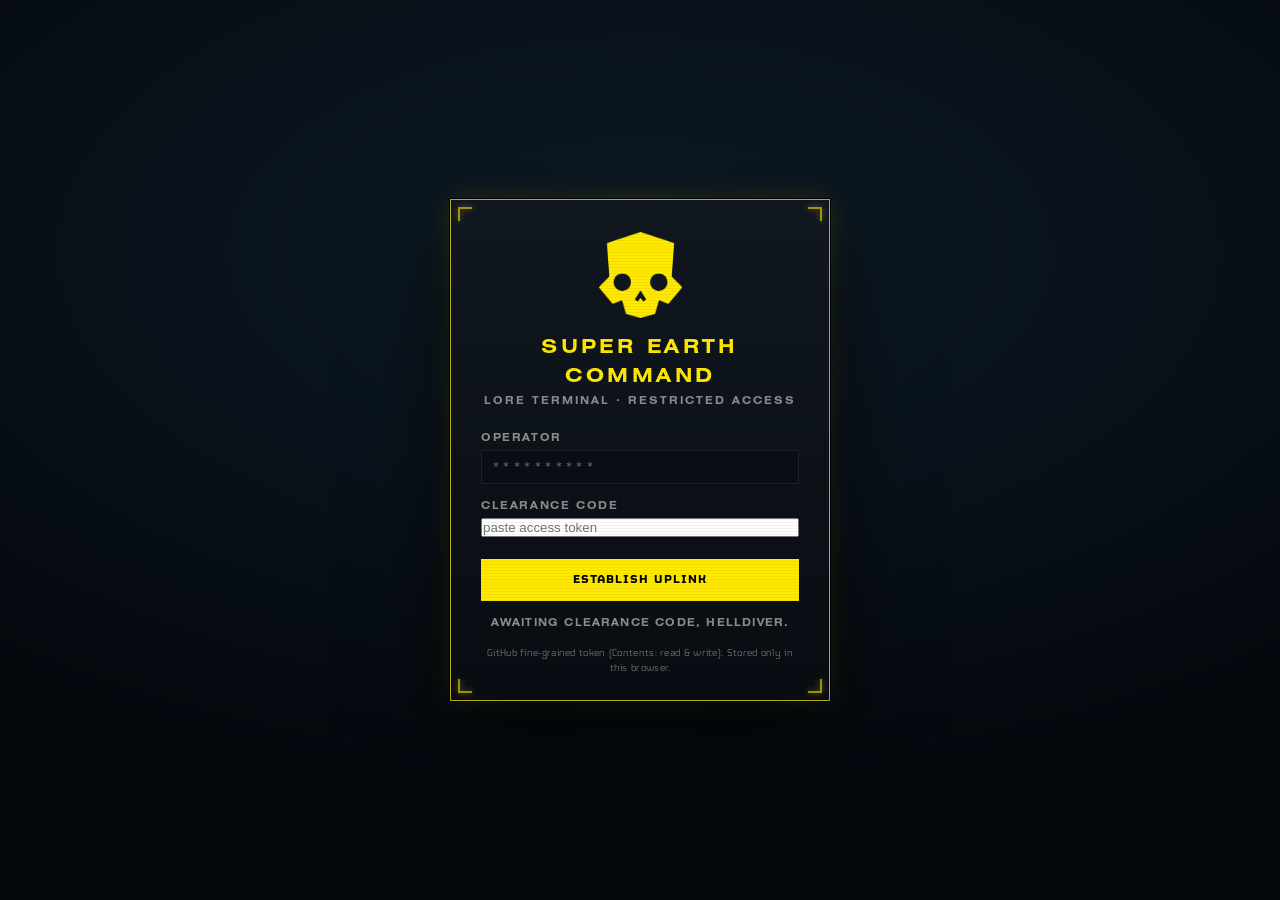
==== commit 17f1c9df: "Lore editor: holotable access gate + Save commits straight to the repo - Add a Super Earth "access t" ====
--- a/lore-editor.html
+++ b/lore-editor.html
@@ -3,6 +3,7 @@
 <head>
   <meta charset="UTF-8" />
   <meta name="viewport" content="width=device-width, initial-scale=1.0" />
+  <meta name="robots" content="noindex,nofollow" />
   <title>CGW Lore Editor</title>
   <link rel="icon" href="img/favicon.png" />
   <!-- the site's stylesheet gives us the keyart backdrop, fonts, CSS variables, .btn styles and
@@ -189,9 +190,52 @@
       .le-planet input { width: 220px; }
       .le-msg { margin-left: 0; }
     }
+    /* ---- holotable access gate ---- */
+    .le-login { position: fixed; inset: 0; z-index: 200; display: flex; align-items: center; justify-content: center; padding: 24px;
+      background: radial-gradient(120% 90% at 50% 28%, rgba(20,42,58,0.55), rgba(4,7,12,0.93) 70%), #04070c; }
+    .le-login.done { display: none; }
+    .le-login-card { position: relative; width: 380px; max-width: 92vw; padding: 32px 30px 24px; text-align: center;
+      background: linear-gradient(180deg, rgba(18,24,32,0.93), rgba(9,13,19,0.97));
+      border: 1.5px solid color-mix(in srgb, var(--cta) 65%, #2a3540);
+      box-shadow: 0 0 0 1px #000, 0 30px 80px rgba(0,0,0,0.75), 0 0 26px rgba(255,233,0,0.14); }
+    .le-auth-skull { display: block; width: 86px; height: 86px; margin: 0 auto 14px;
+      background: var(--cta);
+      -webkit-mask: url('img/skull.png') center / contain no-repeat;
+      mask: url('img/skull.png') center / contain no-repeat;
+      filter: drop-shadow(0 0 10px rgba(255,233,0,0.5)); animation: leskull 3.2s ease-in-out infinite; }
+    @keyframes leskull { 0%,100% { opacity: .82; } 50% { opacity: 1; } }
+    .le-auth-title { font-family: var(--head); font-size: 19px; letter-spacing: 0.18em; color: var(--cta); text-transform: uppercase; }
+    .le-auth-sub { font-family: var(--head); font-size: 10px; letter-spacing: 0.2em; color: var(--muted); text-transform: uppercase; margin: 4px 0 22px; }
+    .le-auth-field { display: block; text-align: left; margin: 0 0 14px; }
+    .le-auth-field > span { display: block; font-family: var(--head); font-size: 10px; letter-spacing: 0.16em; color: var(--muted); text-transform: uppercase; margin-bottom: 5px; }
+    .le-auth-field input { width: 100%; }
+    #le-auth-user { color: var(--muted); letter-spacing: 0.34em; opacity: 0.7; cursor: not-allowed; }
+    .le-auth-go { width: 100%; margin-top: 4px; }
+    .le-auth-msg { font-family: var(--head); font-size: 10px; letter-spacing: 0.12em; text-transform: uppercase; color: var(--muted); margin-top: 14px; min-height: 13px; }
+    .le-auth-msg.ok { color: #6fe994; }
+    .le-auth-msg.err { color: #ff5a5a; }
+    .le-login.verifying .le-auth-msg { animation: leblink 0.8s steps(2) infinite; }
+    @keyframes leblink { 50% { opacity: .4; } }
+    .le-auth-hint { font-size: 10px; line-height: 1.5; color: var(--muted); text-transform: none; margin-top: 16px; opacity: 0.8; }
   </style>
 </head>
 <body class="le-body">
+  <div id="le-login" class="le-login">
+    <div class="le-login-card le-frost le-cnr le-scan">
+      <span class="skull le-auth-skull" aria-hidden="true"></span>
+      <div class="le-auth-title">SUPER EARTH COMMAND</div>
+      <div class="le-auth-sub">Lore Terminal &middot; Restricted Access</div>
+      <label class="le-auth-field"><span>Operator</span>
+        <input id="le-auth-user" type="text" value="**********" readonly tabindex="-1" aria-label="Operator (classified)" />
+      </label>
+      <label class="le-auth-field"><span>Clearance Code</span>
+        <input id="le-auth-pass" type="password" placeholder="paste access token" autocomplete="off" spellcheck="false" />
+      </label>
+      <button class="btn accent le-auth-go" id="le-auth-go" type="button">Establish Uplink</button>
+      <div class="le-auth-msg" id="le-auth-msg">Awaiting clearance code, Helldiver.</div>
+      <div class="le-auth-hint">GitHub fine-grained token (Contents: read &amp; write). Stored only in this browser.</div>
+    </div>
+  </div>
   <header class="le-top">
     <div class="le-mark">
       <span class="skull" aria-hidden="true"></span>
@@ -260,7 +304,8 @@
     <button class="btn accent" id="le-save">Save to lore.json</button>
     <button class="btn" id="le-download">Download</button>
     <button class="btn" id="le-copy">Copy JSON</button>
-    <span class="le-hint">Save writes <code>data/lore.json</code> directly (via serve.py). Reload the map to see changes.</span>
+    <button class="btn ghost" id="le-logout" type="button">Disconnect</button>
+    <span class="le-hint">Save commits <code>data/lore.json</code> to the repo &mdash; the site updates in ~1&ndash;2 min. Download/Copy work as a fallback.</span>
   </footer>
 
   <!-- in-page link inserter (replaces window.prompt) -->
@@ -282,6 +327,48 @@
   (function () {
     "use strict";
     var $ = function (s) { return document.querySelector(s); };
+
+    /* ---- holotable access gate + repo save (GitHub Contents API) ---- */
+    var REPO = "real-shams-jorjani/CustomGalacticWar", BRANCH = "main", LORE_PATH = "data/lore.json", TOKEN_KEY = "cgw_gh_token";
+    var IS_LOCAL = /^(localhost|127\.0\.0\.1|\[::1\])$/.test(location.hostname) || location.protocol === "file:";
+    function ghHeaders(tok) { return { "Authorization": "Bearer " + tok, "Accept": "application/vnd.github+json", "X-GitHub-Api-Version": "2022-11-28" }; }
+    function ghToken() { try { return localStorage.getItem(TOKEN_KEY) || ""; } catch (e) { return ""; } }
+    function b64(str) { return btoa(unescape(encodeURIComponent(str))); }
+    function verifyToken(tok) {
+      return fetch("https://api.github.com/repos/" + REPO + "/contents/" + LORE_PATH + "?ref=" + BRANCH, { headers: ghHeaders(tok), cache: "no-store" })
+        .then(function (r) { return r.ok; });
+    }
+    function commitLore(tok, jsonStr) {
+      var api = "https://api.github.com/repos/" + REPO + "/contents/" + LORE_PATH;
+      return fetch(api + "?ref=" + BRANCH, { headers: ghHeaders(tok), cache: "no-store" })
+        .then(function (r) { if (r.ok) return r.json(); if (r.status === 404) return { sha: null }; return r.json().then(function (e) { throw new Error(e.message || ("HTTP " + r.status)); }); })
+        .then(function (meta) {
+          var payload = { message: "Lore update via editor", content: b64(jsonStr), branch: BRANCH };
+          if (meta && meta.sha) payload.sha = meta.sha;
+          return fetch(api, { method: "PUT", headers: ghHeaders(tok), body: JSON.stringify(payload) });
+        })
+        .then(function (r) { if (!r.ok) return r.json().then(function (e) { throw new Error(e.message || ("HTTP " + r.status)); }); return r.json(); });
+    }
+    function authMsg(t, cls) { var e = $("#le-auth-msg"); if (e) { e.textContent = t; e.className = "le-auth-msg" + (cls ? " " + cls : ""); } }
+    function unlock() { var lg = $("#le-login"); if (lg) lg.classList.add("done"); document.body.classList.add("authed"); }
+    function doAuth() {
+      var tok = ($("#le-auth-pass").value || "").trim();
+      if (!tok) { authMsg("Enter your clearance code", "err"); return; }
+      authMsg("Establishing uplink…", ""); $("#le-login").classList.add("verifying");
+      verifyToken(tok).then(function (ok) {
+        $("#le-login").classList.remove("verifying");
+        if (ok) { try { localStorage.setItem(TOKEN_KEY, tok); } catch (e) {} authMsg("Uplink established", "ok"); setTimeout(unlock, 550); }
+        else { authMsg("Access denied — token invalid or lacks repo access", "err"); }
+      }).catch(function () { $("#le-login").classList.remove("verifying"); authMsg("Uplink failed — check your connection", "err"); });
+    }
+    (function gate() {
+      var FORCE_GATE = /[?&]gate=1\b/.test(location.search);   // dev: append ?gate=1 to preview the gate on localhost
+      if ((IS_LOCAL && !FORCE_GATE) || ghToken()) { unlock(); }   // local dev machine, or already authenticated -> straight in
+      var go = $("#le-auth-go"), pw = $("#le-auth-pass"), lo = $("#le-logout");
+      if (go) go.addEventListener("click", doAuth);
+      if (pw) pw.addEventListener("keydown", function (e) { if (e.key === "Enter") doAuth(); });
+      if (lo) lo.addEventListener("click", function () { try { localStorage.removeItem(TOKEN_KEY); } catch (e) {} location.reload(); });
+    })();
 
     /* ---- render functions copied 1:1 from js/map.js so the preview matches the site exactly ---- */
     function esc(s) { return String(s == null ? "" : s).replace(/[&<>"']/g, function (c) { return { "&": "&amp;", "<": "&lt;", ">": "&gt;", '"': "&quot;", "'": "&#39;" }[c]; }); }
@@ -529,10 +616,17 @@
       return out;
     }
     $("#le-save").addEventListener("click", function () {
-      var body = JSON.stringify(cleanLore(), null, 2);
-      fetch("/save/lore.json", { method: "POST", body: body }).then(function (r) {
-        if (r.ok) toast("Saved to data/lore.json — reload the map", "ok"); else r.text().then(function (t) { toast("Save failed: " + t + " — use Download", "err"); });
-      }).catch(function () { toast("Save endpoint unavailable — use Download (are you serving via serve.py?)", "err"); });
+      var jsonStr = JSON.stringify(cleanLore(), null, 2), tok = ghToken();
+      if (tok) {   // hosted: commit straight to the repo via the GitHub Contents API
+        toast("Committing to repo…", "");
+        commitLore(tok, jsonStr)
+          .then(function () { toast("Saved to repo — live on the site in ~1–2 min", "ok"); })
+          .catch(function (err) { toast("Save failed: " + (err.message || err) + " — use Download", "err"); });
+        return;
+      }
+      fetch("/save/lore.json", { method: "POST", body: jsonStr }).then(function (r) {   // local dev (serve.py)
+        if (r.ok) toast("Saved to data/lore.json (local) — reload the map", "ok"); else r.text().then(function (t) { toast("Save failed: " + t + " — use Download", "err"); });
+      }).catch(function () { toast("No token set and no local server — use Download, or reload to enter a token", "err"); });
     });
     $("#le-download").addEventListener("click", function () {
       var blob = new Blob([JSON.stringify(cleanLore(), null, 2)], { type: "application/json" });
--- a/css/styles.css
+++ b/css/styles.css
@@ -77,6 +77,7 @@
   letter-spacing: 0.04em;
   min-height: 100vh;
   overflow-x: hidden;
+  overscroll-behavior: none;   /* no page rubber-band / scroll-chaining (smoother on mobile) */
 }
 
 body::before {
@@ -709,6 +710,22 @@
 .dsr-intel .dsr-sec { min-height: 0; overflow: auto; }
 .dsr-intel .dsr-sec.span2 { grid-column: 1 / -1; }
 
+/* Inspect dashboard — segmented HUD-bar intel tabs (right column): one unified bar split into hard
+   segments; the active segment fills solid faction colour with dark text, the rest dark steel. */
+.dsr-right { display: flex; flex-direction: column; min-height: 0; gap: 10px; }
+.dsr-tabs { flex: none; display: flex; border: 1px solid #2a3543; background: #0c1118; overflow: hidden; }
+.dsr-tab { flex: 1 1 0; min-width: 0; text-align: center; font-family: 'FS Sinclair', 'Swiss 721 Extended', sans-serif;
+  font-size: 13px; font-weight: 700; letter-spacing: 0.1em; text-transform: uppercase; color: #8aa0ad; background: #11161d;
+  border: 0; border-right: 1px solid #2a3543; padding: 11px 8px 10px; cursor: pointer; white-space: nowrap;
+  transition: color .12s ease, background .12s ease; }
+.dsr-tab:last-child { border-right: 0; }
+.dsr-tab:hover { color: #cfe0ea; background: #161d26; }
+.dsr-tab.on, .dsr-tab.on:hover { color: #0a0e14; background: var(--fac); }
+.dsr-panels { flex: 1 1 auto; min-height: 0; position: relative; }
+.dsr-panel { display: none; height: 100%; }
+.dsr-panel.on { display: block; }
+.dsr-panel .dsr-intel { height: 100%; }
+
 .dsr-globe { position: relative; display: flex; flex-direction: column; align-items: center; justify-content: center; gap: 16px;
   padding: 14px 0 6px; border: 1px solid #232b34; border-left: 3px solid var(--fac);
   background: radial-gradient(circle at 50% 104px, color-mix(in srgb, var(--fac) 16%, transparent), transparent 150px), #11161d; }
@@ -855,6 +872,12 @@
 .pc-haz .haz { display: inline-flex; align-items: center; gap: 5px; font-size: 11px; color: #cdd8de;
   background: #1b2027; border: 1px solid #2c333c; padding: 3px 8px; }
 .pc-haz .haz img { width: 15px; height: 15px; object-fit: contain; }
+
+/* ENEMY FORCES PRESENT — faction-coloured subfaction names, 2-up */
+.dsr-forces { list-style: none; margin: 0; padding: 0; display: grid; grid-template-columns: 1fr 1fr; gap: 4px 14px; }
+.dsr-forces li { position: relative; padding-left: 14px; font-size: 12px; letter-spacing: 0.03em; font-weight: 700;
+  color: var(--fac, #cdd8de); white-space: nowrap; overflow: hidden; text-overflow: ellipsis; }
+.dsr-forces li::before { content: "\2022"; position: absolute; left: 2px; color: var(--fac, #cdd8de); }
 
 .pc-card { background: #1b2027; border-left: 3px solid #3a444e; padding: 9px 11px; margin-bottom: 9px; }
 .pc-card-top { display: flex; justify-content: space-between; align-items: baseline; gap: 10px; }
@@ -1315,6 +1338,15 @@
   .poi-sech { padding: 9px 60px; font-size: 12px; }
   .poi-sech::before, .poi-sech::after { width: 52px; }
 
+  /* Inspect dashboard: the 360px+1fr split squeezes the intel column to ~0 on a phone.
+     Stack it into one scrolling column, cards single-file, with a sticky tab bar. */
+  .wf-dash-body { display: block; overflow-y: auto; overflow-x: hidden; }
+  .dsr-identity, .dsr-right { overflow: visible; min-height: 0; }
+  .dsr-right { margin-top: 11px; }
+  .dsr-tabs { position: sticky; top: 0; z-index: 3; background: #0c1015; padding: 2px 0; }
+  .dsr-panel { height: auto; }
+  .dsr-panel .dsr-intel { height: auto; grid-template-columns: 1fr; overflow: visible; }
+
   .map-controls { gap: 8px; }
   .map-controls button { width: 44px; height: 40px; }
 }
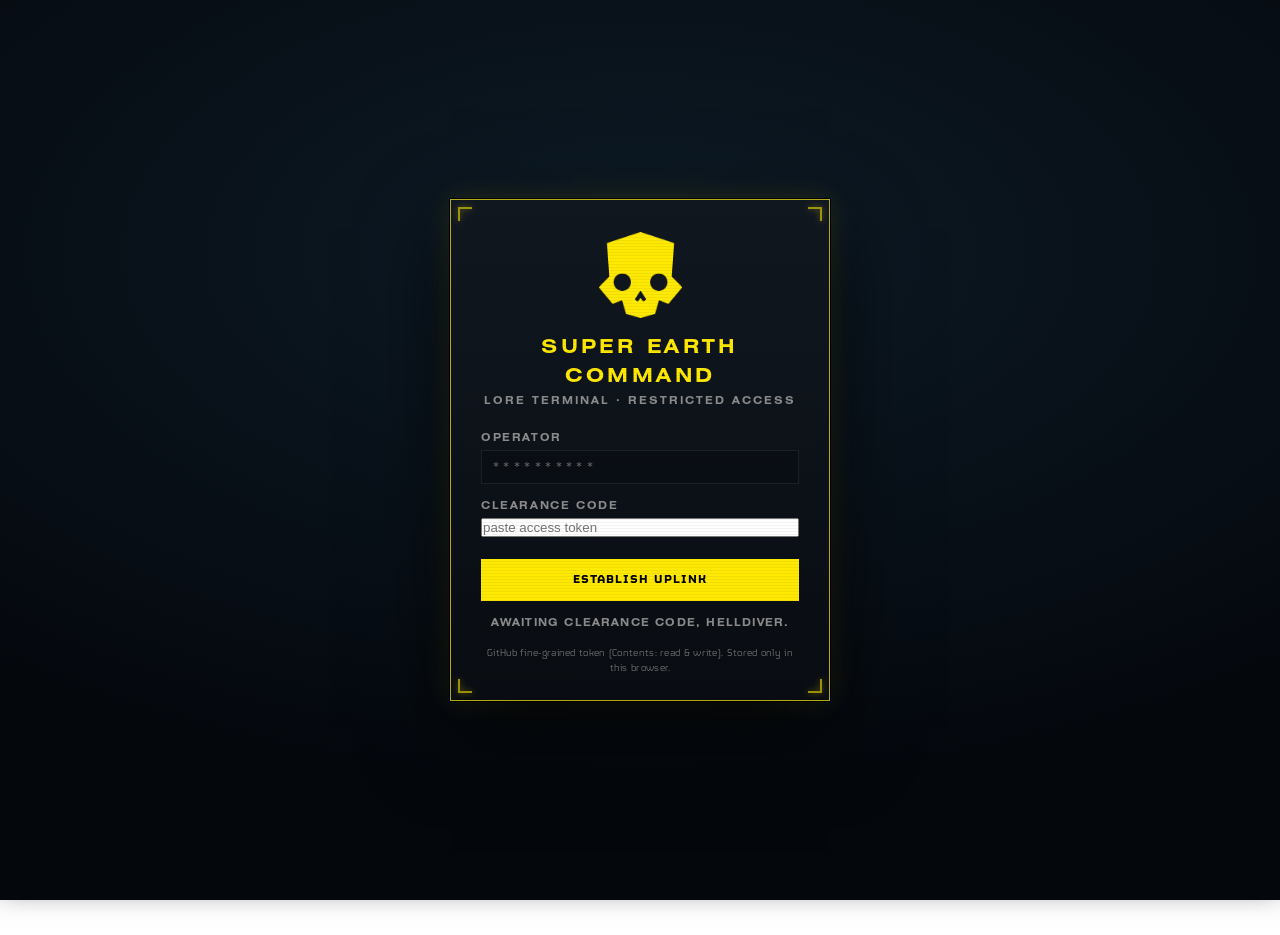
==== commit af8c257b: "Lore editor QOL: searchable planet combobox + locator minimap - Replace the native <datalist> with a" ====
--- a/lore-editor.html
+++ b/lore-editor.html
@@ -217,6 +217,25 @@
     .le-login.verifying .le-auth-msg { animation: leblink 0.8s steps(2) infinite; }
     @keyframes leblink { 50% { opacity: .4; } }
     .le-auth-hint { font-size: 10px; line-height: 1.5; color: var(--muted); text-transform: none; margin-top: 16px; opacity: 0.8; }
+
+    /* ---- searchable planet combobox ---- */
+    .le-combo { position: relative; }
+    .le-combo-pop { position: absolute; top: calc(100% + 4px); left: 0; width: 300px; max-width: 80vw; max-height: 320px; overflow-y: auto;
+      z-index: 120; background: rgba(10,14,20,0.98); border: 1px solid color-mix(in srgb, var(--cta) 45%, #2a3540); box-shadow: 0 18px 48px rgba(0,0,0,0.6); }
+    .le-combo-pop[hidden] { display: none; }
+    .le-opt { display: flex; align-items: center; gap: 9px; padding: 8px 11px; cursor: pointer; border-bottom: 1px solid rgba(255,255,255,0.04); }
+    .le-opt:hover, .le-opt.active { background: rgba(255,233,0,0.12); }
+    .le-opt-dot { width: 9px; height: 9px; border-radius: 50%; flex: none; box-shadow: 0 0 6px currentColor; }
+    .le-opt-name { flex: 1; font-size: 13px; color: #e6eef4; white-space: nowrap; overflow: hidden; text-overflow: ellipsis; }
+    .le-opt-name mark { background: rgba(255,233,0,0.28); color: #fff; }
+    .le-opt-meta { font-size: 10px; letter-spacing: 0.06em; color: var(--muted); flex: none; }
+    .le-opt-empty { padding: 12px; font-size: 12px; color: var(--muted); }
+
+    /* ---- locator minimap ---- */
+    .le-mini { position: sticky; top: 0; z-index: 5; margin: 0 0 12px; padding: 8px; background: rgba(8,12,18,0.7); border: 1px solid #232c37; }
+    .le-mini canvas { display: block; width: 100%; height: auto; cursor: crosshair; }
+    .le-mini-cap { margin-top: 6px; font-family: var(--head); font-size: 10px; letter-spacing: 0.12em; text-transform: uppercase; color: var(--muted); text-align: center; }
+    .le-mini-cap b { color: var(--cta); }
   </style>
 </head>
 <body class="le-body">
@@ -241,16 +260,22 @@
       <span class="skull" aria-hidden="true"></span>
       <div class="le-brand">LORE EDITOR<span>CUSTOM GALACTIC WAR &middot; POINTS OF INTEREST</span></div>
     </div>
-    <label class="le-planet"><span>Select Planet</span>
-      <input id="le-planet" list="le-planets" placeholder="Search by name or #index…" autocomplete="off" />
-      <datalist id="le-planets"></datalist>
-    </label>
+    <div class="le-planet"><span>Select Planet</span>
+      <div class="le-combo">
+        <input id="le-planet" type="text" placeholder="Search by name or #index…" autocomplete="off" spellcheck="false" role="combobox" aria-expanded="false" aria-controls="le-planet-pop" />
+        <div class="le-combo-pop" id="le-planet-pop" role="listbox" hidden></div>
+      </div>
+    </div>
     <span id="le-status" class="le-msg">Booting…</span>
   </header>
 
   <main class="le-main">
     <section class="le-panel le-frost le-cnr le-scan le-edit">
       <div class="le-scroll">
+        <div class="le-mini" id="le-mini">
+          <canvas id="le-mini-cv" width="220" height="160" aria-label="Galaxy minimap"></canvas>
+          <div class="le-mini-cap" id="le-mini-cap">Select a planet to locate it</div>
+        </div>
         <div class="le-entries">
           <div class="le-h">Entries <button class="btn le-h-act" id="le-new" disabled>+ New Entry</button></div>
           <ul id="le-list"></ul>
@@ -422,9 +447,8 @@
       PLANETS = res[0] || [];
       LORE = res[1] && typeof res[1] === "object" ? res[1] : { _format: {} };
       PLANETS.forEach(function (p) { byName[(p.name || "").toUpperCase()] = p; byIdx[String(p.i)] = p; });
-      var dl = $("#le-planets");
-      PLANETS.slice().sort(function (a, b) { return (a.name || "").localeCompare(b.name || ""); })
-        .forEach(function (p) { var o = document.createElement("option"); o.value = (p.name || ("PLANET " + p.i)) + " (#" + p.i + ")"; dl.appendChild(o); });
+      PLANETS_SORTED = PLANETS.slice().sort(function (a, b) { return (a.name || "").localeCompare(b.name || ""); });
+      initCombo(); drawMini();
       var di = $("#le-icons"); ICONS.forEach(function (n) { var o = document.createElement("option"); o.value = n; di.appendChild(o); });
       buildSwatches();
       msg("Loaded " + PLANETS.length + " planets", "ok");
@@ -440,13 +464,99 @@
     }
 
     /* ---- planet selection ---- */
-    $("#le-planet").addEventListener("change", function () {
-      var v = this.value.trim(); if (!v) return;
-      var m = v.match(/#(\d+)\s*\)?\s*$/);
-      var p = m ? byIdx[m[1]] : byName[v.toUpperCase()];
-      if (!p) { msg("No planet matches “" + v + "”", "err"); return; }
-      selectPlanet(String(p.i));
-    });
+    /* ---- planet combobox + locator minimap ---- */
+    var PLANETS_SORTED = [];
+    var FAC_COL = { 0: "#4b6b78", 1: "#81dffb", 2: "#ffca00", 3: "#ff8080", 4: "#daa4ef" };
+    function facCol(o) { return FAC_COL[o] || "#7f93a0"; }
+    function planetLabel(p) { return (p.name || ("PLANET " + p.i)) + " (#" + p.i + ")"; }
+    var comboItems = [], comboActive = -1, lastChosenLabel = "";
+
+    function renderCombo(filter) {
+      var pop = $("#le-planet-pop"), q = (filter || "").trim().toLowerCase();
+      var list = PLANETS_SORTED.filter(function (p) {
+        if (!q) return true;
+        return ((p.name || "").toLowerCase().indexOf(q) >= 0) || String(p.i) === q || ("#" + p.i).indexOf(q) >= 0;
+      }).slice(0, 60);
+      comboItems = list; comboActive = -1;
+      if (!list.length) { pop.innerHTML = '<div class="le-opt-empty">No planets match.</div>'; pop.hidden = false; return; }
+      var qesc = q.replace(/[.*+?^${}()|[\]\\]/g, "\\$&");
+      pop.innerHTML = list.map(function (p, i) {
+        var nm = esc(p.name || ("PLANET " + p.i));
+        if (q) nm = nm.replace(new RegExp("(" + qesc + ")", "ig"), "<mark>$1</mark>");
+        var col = facCol(p.owner);
+        return '<div class="le-opt" role="option" data-i="' + i + '"><span class="le-opt-dot" style="background:' + col + ';color:' + col + '"></span><span class="le-opt-name">' + nm + '</span><span class="le-opt-meta">#' + p.i + '</span></div>';
+      }).join("");
+      pop.hidden = false;
+      Array.prototype.forEach.call(pop.querySelectorAll(".le-opt"), function (el) {
+        el.addEventListener("mousedown", function (ev) { ev.preventDefault(); choosePlanet(comboItems[+el.getAttribute("data-i")]); });
+      });
+    }
+    function closeCombo() { var pop = $("#le-planet-pop"); if (pop) pop.hidden = true; var inp = $("#le-planet"); if (inp) inp.setAttribute("aria-expanded", "false"); comboActive = -1; }
+    function choosePlanet(p) {
+      if (!p) return;
+      lastChosenLabel = planetLabel(p); $("#le-planet").value = lastChosenLabel;
+      closeCombo(); selectPlanet(String(p.i));
+    }
+    function comboNav(d) {
+      var pop = $("#le-planet-pop"); if (pop.hidden || !comboItems.length) return;
+      comboActive = (comboActive + d + comboItems.length) % comboItems.length;
+      Array.prototype.forEach.call(pop.querySelectorAll(".le-opt"), function (el, i) { var on = i === comboActive; el.classList.toggle("active", on); if (on) el.scrollIntoView({ block: "nearest" }); });
+    }
+    function initCombo() {
+      var inp = $("#le-planet");
+      var openAll = function () { renderCombo((inp.value && inp.value !== lastChosenLabel) ? inp.value : ""); inp.setAttribute("aria-expanded", "true"); };
+      inp.addEventListener("focus", openAll);
+      inp.addEventListener("click", openAll);
+      inp.addEventListener("input", function () { renderCombo(inp.value); });
+      inp.addEventListener("keydown", function (e) {
+        if (e.key === "ArrowDown") { e.preventDefault(); comboNav(1); }
+        else if (e.key === "ArrowUp") { e.preventDefault(); comboNav(-1); }
+        else if (e.key === "Enter") { e.preventDefault(); if (comboActive >= 0 && comboItems[comboActive]) choosePlanet(comboItems[comboActive]); else if (comboItems.length === 1) choosePlanet(comboItems[0]); }
+        else if (e.key === "Escape") { closeCombo(); inp.blur(); }
+      });
+      document.addEventListener("click", function (e) { if (!e.target.closest(".le-combo")) closeCombo(); });
+    }
+
+    var MINI_PAD = 10, MINI_B = 1.08;
+    function miniXY(cv, p) {
+      return [MINI_PAD + ((p.x + MINI_B) / (2 * MINI_B)) * (cv.width - 2 * MINI_PAD),
+              MINI_PAD + ((p.y + MINI_B) / (2 * MINI_B)) * (cv.height - 2 * MINI_PAD)];
+    }
+    function drawMini() {
+      var cv = $("#le-mini-cv"); if (!cv) return; var g = cv.getContext("2d");
+      g.clearRect(0, 0, cv.width, cv.height);
+      g.fillStyle = "rgba(40,80,110,0.10)"; g.beginPath(); g.arc(cv.width / 2, cv.height / 2, Math.min(cv.width, cv.height) / 2 - 4, 0, 6.2832); g.fill();
+      for (var i = 0; i < PLANETS.length; i++) {
+        var p = PLANETS[i]; if (typeof p.x !== "number") continue;
+        if (curIdx != null && String(p.i) === String(curIdx)) continue;
+        var xy = miniXY(cv, p), hot = p.active || p.event;
+        g.globalAlpha = hot ? 0.85 : 0.4; g.fillStyle = facCol(p.owner);
+        g.beginPath(); g.arc(xy[0], xy[1], hot ? 2.1 : 1.5, 0, 6.2832); g.fill();
+      }
+      g.globalAlpha = 1;
+      if (curIdx != null && byIdx[curIdx] && typeof byIdx[curIdx].x === "number") {
+        var cp = byIdx[curIdx], c = miniXY(cv, cp), col = facCol(cp.owner);
+        g.strokeStyle = col; g.lineWidth = 1.5; g.beginPath(); g.arc(c[0], c[1], 6, 0, 6.2832); g.stroke();
+        g.fillStyle = "#fff"; g.beginPath(); g.arc(c[0], c[1], 2.4, 0, 6.2832); g.fill();
+        g.strokeStyle = "rgba(255,255,255,0.5)"; g.lineWidth = 0.8;
+        g.beginPath(); g.moveTo(c[0] - 11, c[1]); g.lineTo(c[0] + 11, c[1]); g.moveTo(c[0], c[1] - 11); g.lineTo(c[0], c[1] + 11); g.stroke();
+      }
+    }
+    function syncSelection() {
+      drawMini();
+      var cap = $("#le-mini-cap"), p = (curIdx != null ? byIdx[curIdx] : null);
+      if (cap) cap.innerHTML = p ? ("<b>" + esc(p.name || ("PLANET " + p.i)) + "</b> &middot; sector " + esc(String(p.sector))) : "Select a planet to locate it";
+      if (p) { lastChosenLabel = planetLabel(p); $("#le-planet").value = lastChosenLabel; }
+    }
+    (function () {
+      var cv = $("#le-mini-cv"); if (!cv) return;
+      cv.addEventListener("click", function (e) {
+        var r = cv.getBoundingClientRect(), sx = (e.clientX - r.left) * (cv.width / r.width), sy = (e.clientY - r.top) * (cv.height / r.height);
+        var best = null, bd = 1e9;
+        for (var i = 0; i < PLANETS.length; i++) { var p = PLANETS[i]; if (typeof p.x !== "number") continue; var xy = miniXY(cv, p), dx = xy[0] - sx, dy = xy[1] - sy, d = dx * dx + dy * dy; if (d < bd) { bd = d; best = p; } }
+        if (best && bd < 400) choosePlanet(best);
+      });
+    })();
     function selectPlanet(idx) {
       curIdx = idx; curEntry = null;
       $("#le-new").disabled = false;
@@ -454,7 +564,7 @@
       $("#le-form").classList.remove("on");
       var p = byIdx[idx];
       msg((p ? p.name : "PLANET") + "  #" + idx + "  —  " + planetList().length + " entry(s)", "");
-      refreshList(); refreshPreview();
+      refreshList(); refreshPreview(); syncSelection();
     }
 
     /* ---- entries list ---- */
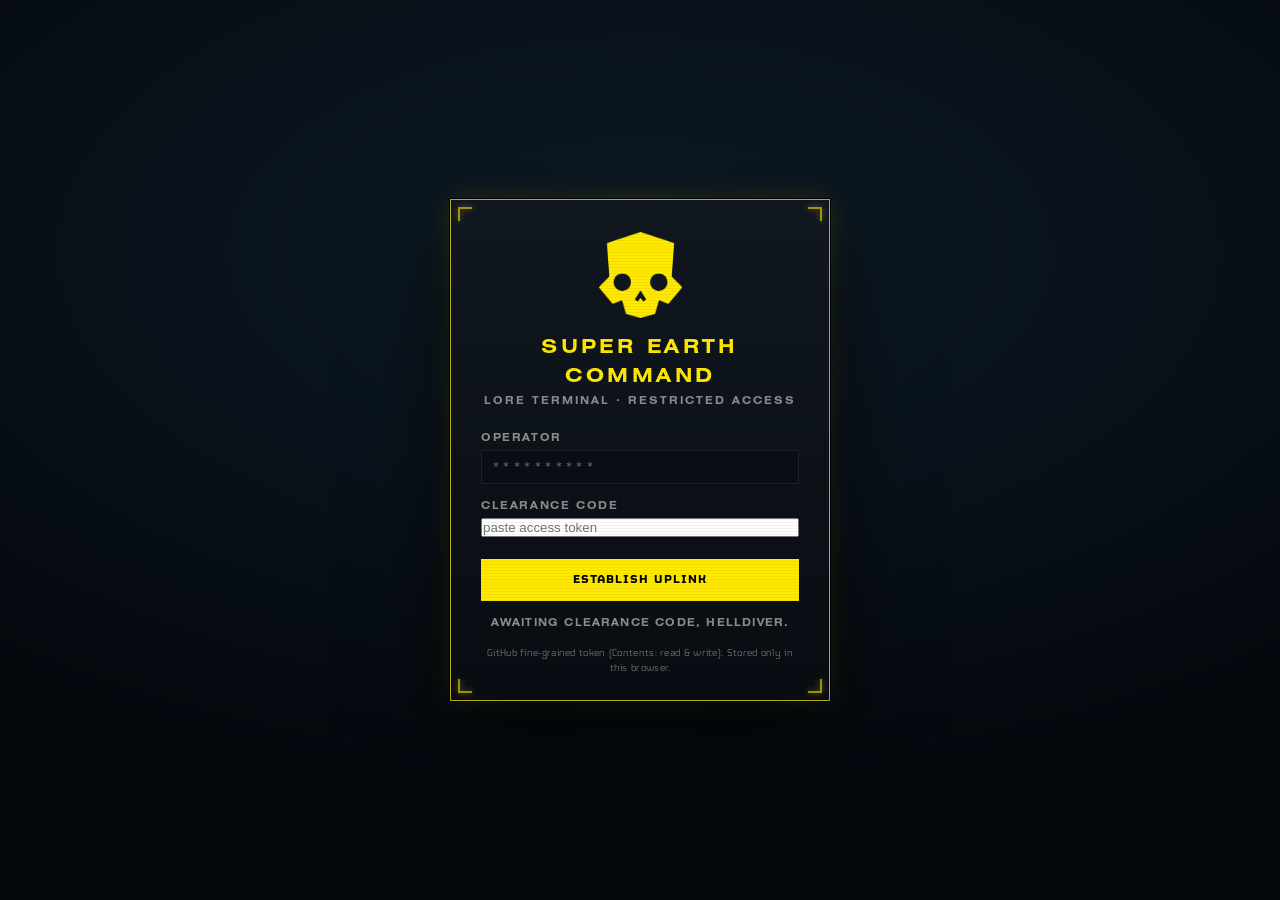
==== commit 3d0f82f0: "Lore editor minimap: embed the REAL galaxy map, centered on the edited planet Scrap the dot-scatter." ====
--- a/lore-editor.html
+++ b/lore-editor.html
@@ -233,7 +233,13 @@
 
     /* ---- locator minimap ---- */
     .le-mini { position: sticky; top: 0; z-index: 5; margin: 0 0 12px; padding: 8px; background: rgba(8,12,18,0.7); border: 1px solid #232c37; }
-    .le-mini canvas { display: block; width: 100%; height: auto; cursor: crosshair; }
+    .le-mini-frame-wrap { position: relative; width: 100%; height: 180px; overflow: hidden; border: 1px solid #1c2530; background: #04070c; }
+    .le-mini-frame-wrap iframe { position: absolute; inset: 0; width: 100%; height: 100%; border: 0; pointer-events: none; display: block; }
+    .le-mini-cross { position: absolute; left: 50%; top: 50%; width: 22px; height: 22px; transform: translate(-50%, -50%); pointer-events: none; opacity: 0; transition: opacity .25s; }
+    .le-mini.located .le-mini-cross { opacity: 1; }
+    .le-mini-cross::before, .le-mini-cross::after { content: ""; position: absolute; left: 50%; top: 50%; transform: translate(-50%, -50%); border-radius: 50%; }
+    .le-mini-cross::before { width: 22px; height: 22px; border: 1.5px solid var(--cta); box-shadow: 0 0 8px var(--cta); }
+    .le-mini-cross::after { width: 5px; height: 5px; background: var(--cta); box-shadow: 0 0 6px var(--cta); }
     .le-mini-cap { margin-top: 6px; font-family: var(--head); font-size: 10px; letter-spacing: 0.12em; text-transform: uppercase; color: var(--muted); text-align: center; }
     .le-mini-cap b { color: var(--cta); }
   </style>
@@ -273,7 +279,10 @@
     <section class="le-panel le-frost le-cnr le-scan le-edit">
       <div class="le-scroll">
         <div class="le-mini" id="le-mini">
-          <canvas id="le-mini-cv" width="220" height="160" aria-label="Galaxy minimap"></canvas>
+          <div class="le-mini-frame-wrap">
+            <iframe id="le-mini-frame" src="index.html#war" title="Galaxy locator" scrolling="no"></iframe>
+            <span class="le-mini-cross" aria-hidden="true"></span>
+          </div>
           <div class="le-mini-cap" id="le-mini-cap">Select a planet to locate it</div>
         </div>
         <div class="le-entries">
@@ -448,7 +457,7 @@
       LORE = res[1] && typeof res[1] === "object" ? res[1] : { _format: {} };
       PLANETS.forEach(function (p) { byName[(p.name || "").toUpperCase()] = p; byIdx[String(p.i)] = p; });
       PLANETS_SORTED = PLANETS.slice().sort(function (a, b) { return (a.name || "").localeCompare(b.name || ""); });
-      initCombo(); drawMini();
+      initCombo();
       var di = $("#le-icons"); ICONS.forEach(function (n) { var o = document.createElement("option"); o.value = n; di.appendChild(o); });
       buildSwatches();
       msg("Loaded " + PLANETS.length + " planets", "ok");
@@ -517,46 +526,50 @@
       document.addEventListener("click", function (e) { if (!e.target.closest(".le-combo")) closeCombo(); });
     }
 
-    var MINI_PAD = 10, MINI_B = 1.08;
-    function miniXY(cv, p) {
-      return [MINI_PAD + ((p.x + MINI_B) / (2 * MINI_B)) * (cv.width - 2 * MINI_PAD),
-              MINI_PAD + ((p.y + MINI_B) / (2 * MINI_B)) * (cv.height - 2 * MINI_PAD)];
-    }
-    function drawMini() {
-      var cv = $("#le-mini-cv"); if (!cv) return; var g = cv.getContext("2d");
-      g.clearRect(0, 0, cv.width, cv.height);
-      g.fillStyle = "rgba(40,80,110,0.10)"; g.beginPath(); g.arc(cv.width / 2, cv.height / 2, Math.min(cv.width, cv.height) / 2 - 4, 0, 6.2832); g.fill();
-      for (var i = 0; i < PLANETS.length; i++) {
-        var p = PLANETS[i]; if (typeof p.x !== "number") continue;
-        if (curIdx != null && String(p.i) === String(curIdx)) continue;
-        var xy = miniXY(cv, p), hot = p.active || p.event;
-        g.globalAlpha = hot ? 0.85 : 0.4; g.fillStyle = facCol(p.owner);
-        g.beginPath(); g.arc(xy[0], xy[1], hot ? 2.1 : 1.5, 0, 6.2832); g.fill();
+    /* The locator is the REAL galaxy map embedded in a frame, with all site chrome stripped via
+       injected CSS, driven by the map's own panTo() to centre on the planet being edited. */
+    var MINI_ZOOM = 3.0, miniPending = null;
+    function miniWin() { try { var f = $("#le-mini-frame"); return f && f.contentWindow; } catch (e) { return null; } }
+    function miniInjectCSS() {
+      try {
+        var doc = $("#le-mini-frame").contentDocument; if (!doc || doc.getElementById("le-mini-iso")) return;
+        var st = doc.createElement("style"); st.id = "le-mini-iso";
+        st.textContent = "header,.topbar,footer,#map-loader,.holo-fx,.map-controls,.map-layers-btn,#map-layers,#planet-console,#map-tip,.map-fleets,.section-head{display:none!important}" +
+          "html,body{margin:0!important;padding:0!important;overflow:hidden!important;background:#04070c!important}" +
+          "#views>.view:not([data-view=war]){display:none!important}" +
+          ".view[data-view=war]{display:block!important;position:fixed!important;inset:0!important;margin:0!important;padding:0!important}" +
+          ".view[data-view=war]>*:not(#galaxy){display:none!important}" +
+          "#galaxy{position:fixed!important;inset:0!important;margin:0!important;padding:0!important}" +
+          ".galaxy-wrap{position:absolute!important;inset:0!important;width:100%!important;height:100%!important;margin:0!important}" +
+          "#galaxy-map{width:100%!important;height:100%!important;display:block!important}";
+        (doc.head || doc.documentElement).appendChild(st);
+        var w = miniWin(); if (w && w.__mapResize) w.__mapResize();
+      } catch (e) {}
+    }
+    function miniTryLocate(idx) {
+      var w = miniWin();
+      if (w && w.__test && typeof w.__test.panTo === "function") {
+        try { if (w.__test.panTo(Number(idx), MINI_ZOOM)) { var m = $("#le-mini"); if (m) m.classList.add("located"); return true; } } catch (e) {}
       }
-      g.globalAlpha = 1;
-      if (curIdx != null && byIdx[curIdx] && typeof byIdx[curIdx].x === "number") {
-        var cp = byIdx[curIdx], c = miniXY(cv, cp), col = facCol(cp.owner);
-        g.strokeStyle = col; g.lineWidth = 1.5; g.beginPath(); g.arc(c[0], c[1], 6, 0, 6.2832); g.stroke();
-        g.fillStyle = "#fff"; g.beginPath(); g.arc(c[0], c[1], 2.4, 0, 6.2832); g.fill();
-        g.strokeStyle = "rgba(255,255,255,0.5)"; g.lineWidth = 0.8;
-        g.beginPath(); g.moveTo(c[0] - 11, c[1]); g.lineTo(c[0] + 11, c[1]); g.moveTo(c[0], c[1] - 11); g.lineTo(c[0], c[1] + 11); g.stroke();
-      }
-    }
+      return false;
+    }
+    function miniLocate(idx) {
+      var m = $("#le-mini");
+      if (idx == null) { if (m) m.classList.remove("located"); miniPending = null; return; }
+      miniPending = idx;
+      if (miniTryLocate(idx)) miniPending = null;
+    }
+    (function () {
+      var f = $("#le-mini-frame"); if (!f) return;
+      f.addEventListener("load", function () { miniInjectCSS(); if (miniPending != null && miniTryLocate(miniPending)) miniPending = null; });
+      setInterval(function () { miniInjectCSS(); if (miniPending != null && miniTryLocate(miniPending)) miniPending = null; }, 700);
+    })();
     function syncSelection() {
-      drawMini();
       var cap = $("#le-mini-cap"), p = (curIdx != null ? byIdx[curIdx] : null);
       if (cap) cap.innerHTML = p ? ("<b>" + esc(p.name || ("PLANET " + p.i)) + "</b> &middot; sector " + esc(String(p.sector))) : "Select a planet to locate it";
       if (p) { lastChosenLabel = planetLabel(p); $("#le-planet").value = lastChosenLabel; }
-    }
-    (function () {
-      var cv = $("#le-mini-cv"); if (!cv) return;
-      cv.addEventListener("click", function (e) {
-        var r = cv.getBoundingClientRect(), sx = (e.clientX - r.left) * (cv.width / r.width), sy = (e.clientY - r.top) * (cv.height / r.height);
-        var best = null, bd = 1e9;
-        for (var i = 0; i < PLANETS.length; i++) { var p = PLANETS[i]; if (typeof p.x !== "number") continue; var xy = miniXY(cv, p), dx = xy[0] - sx, dy = xy[1] - sy, d = dx * dx + dy * dy; if (d < bd) { bd = d; best = p; } }
-        if (best && bd < 400) choosePlanet(best);
-      });
-    })();
+      miniLocate(curIdx);
+    }
     function selectPlanet(idx) {
       curIdx = idx; curEntry = null;
       $("#le-new").disabled = false;
